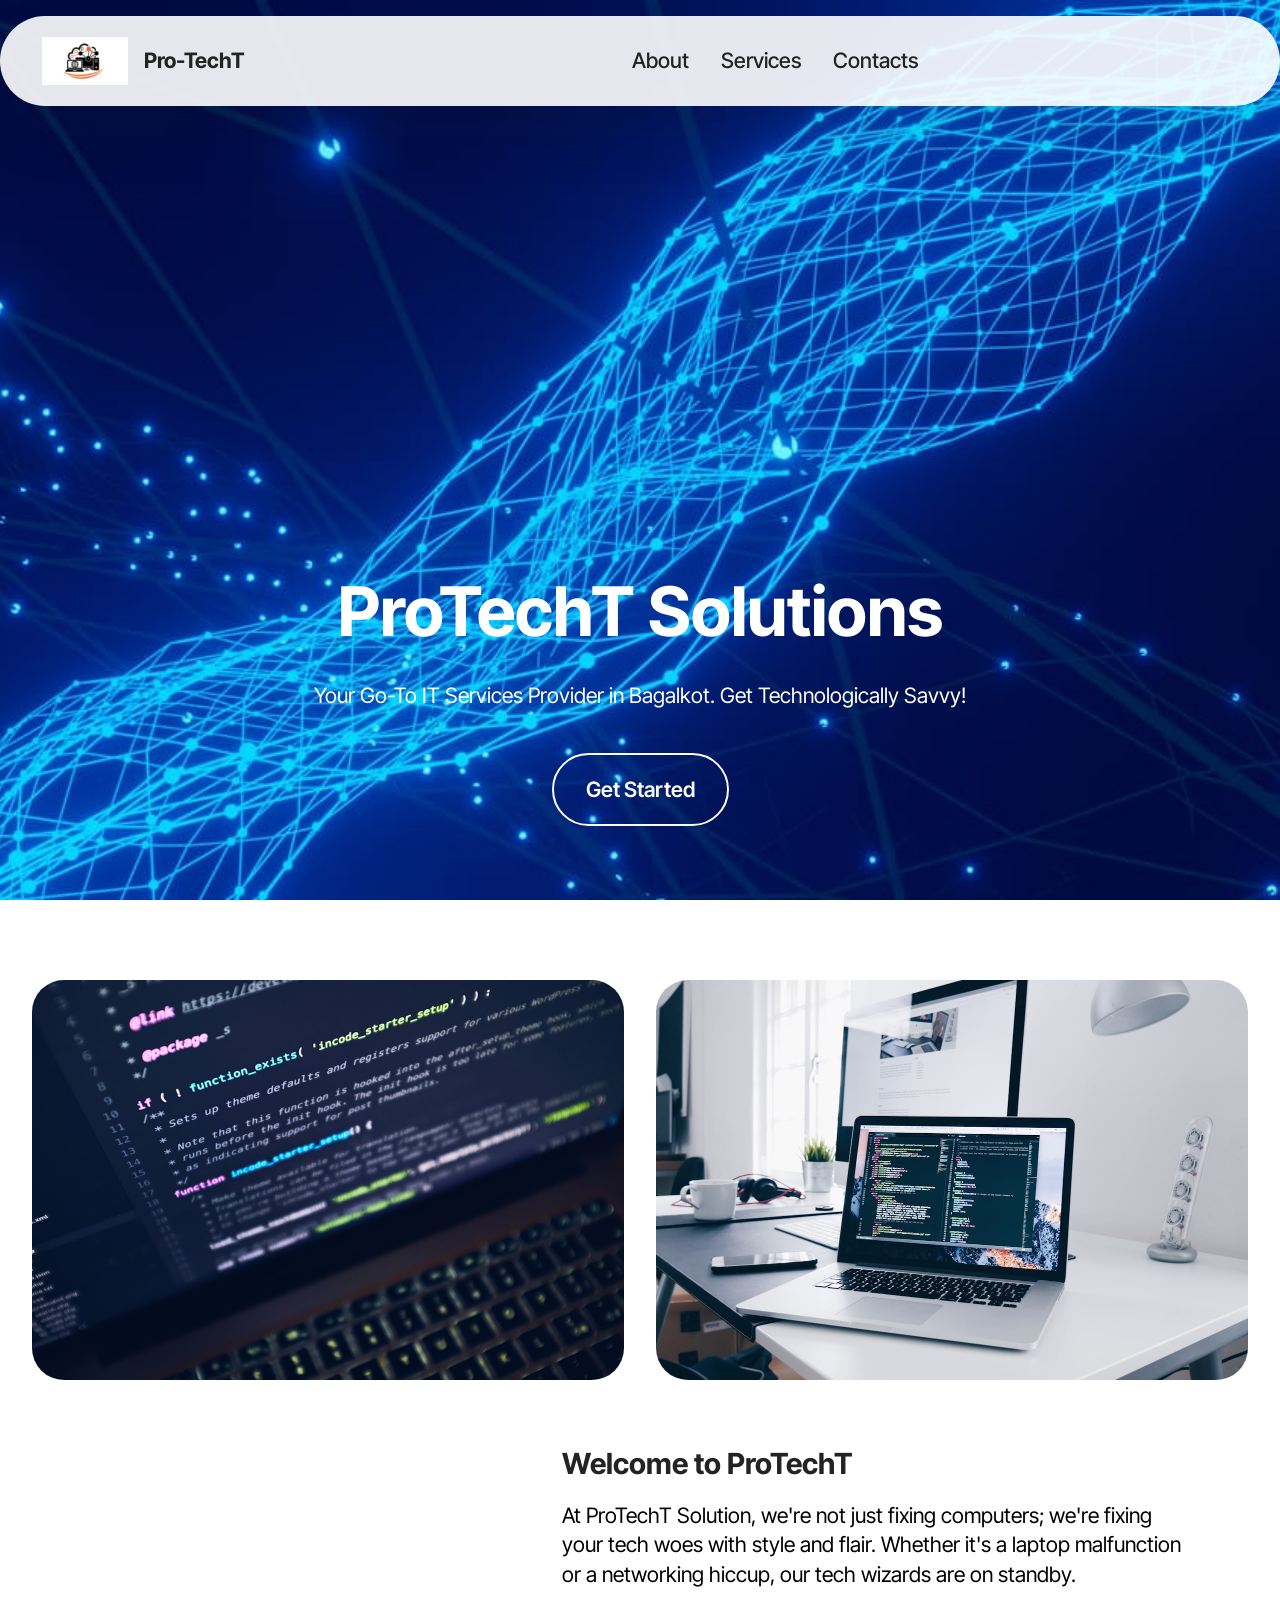
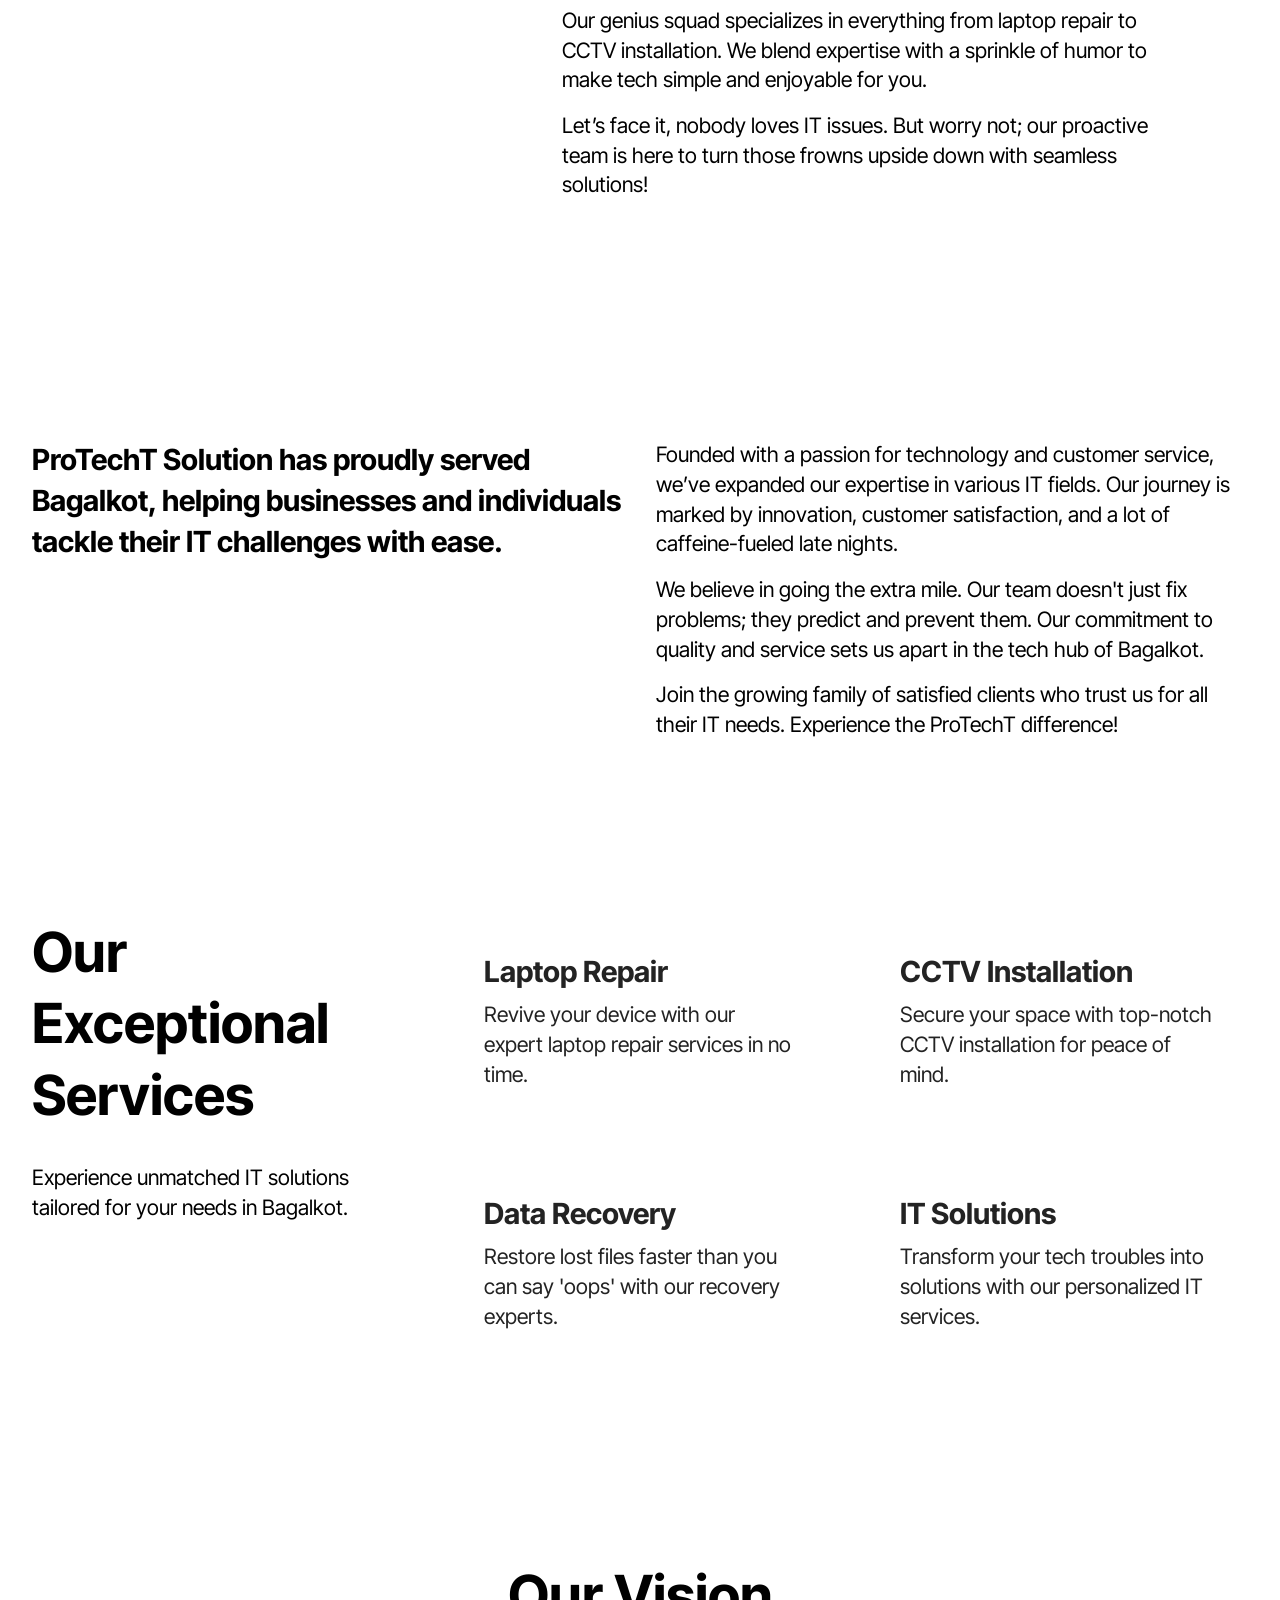
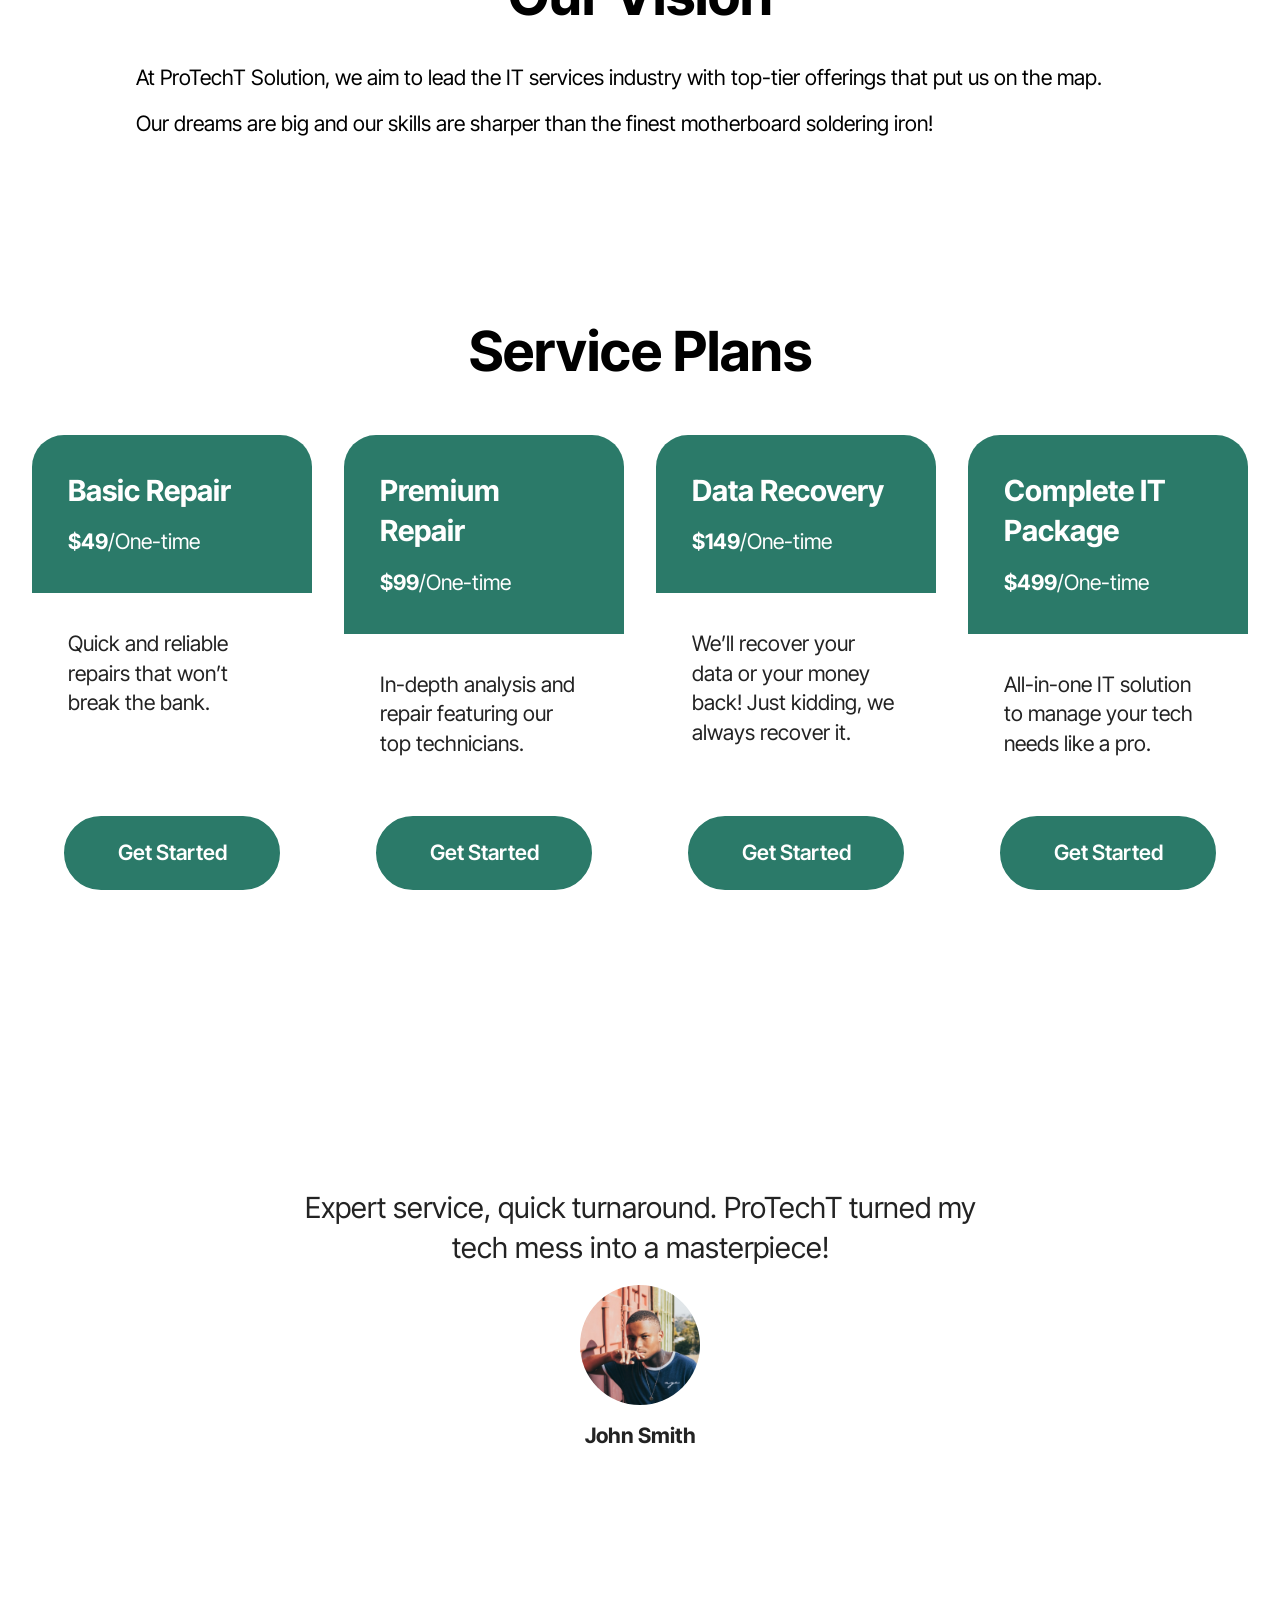
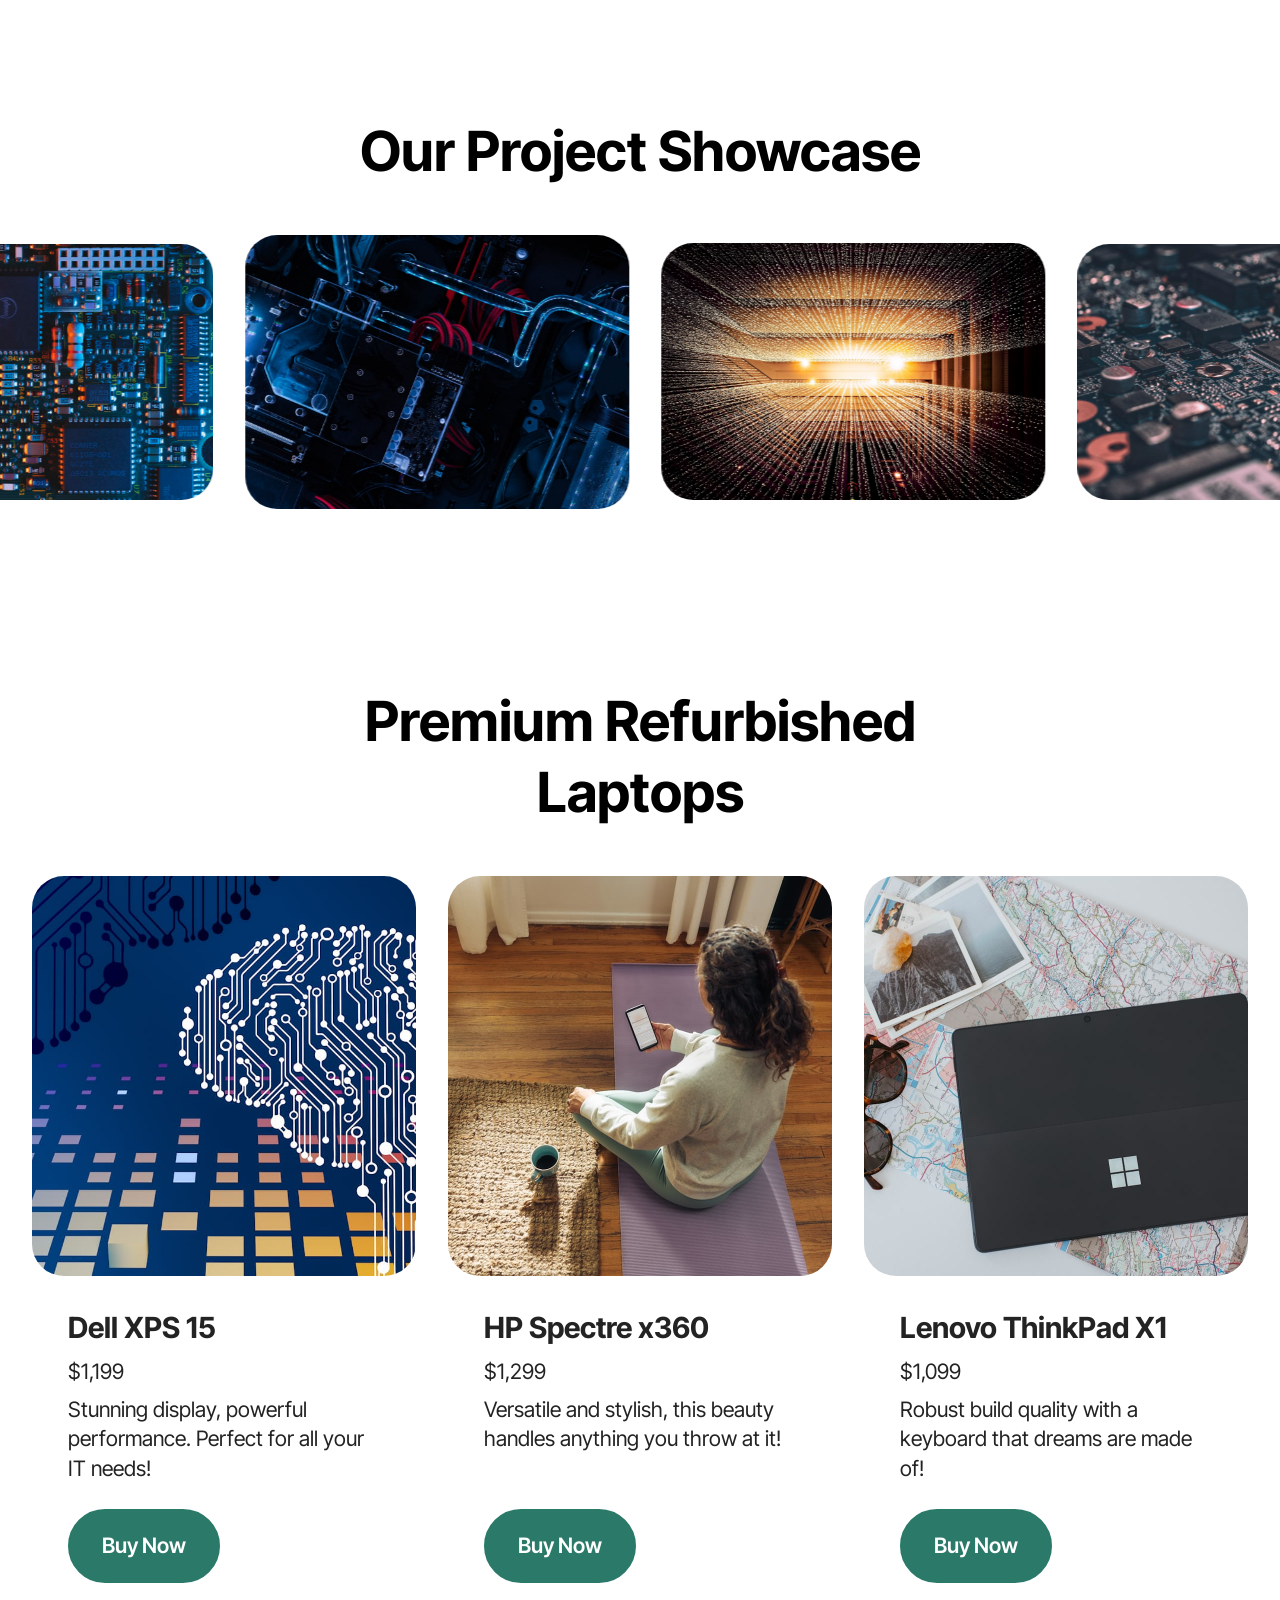
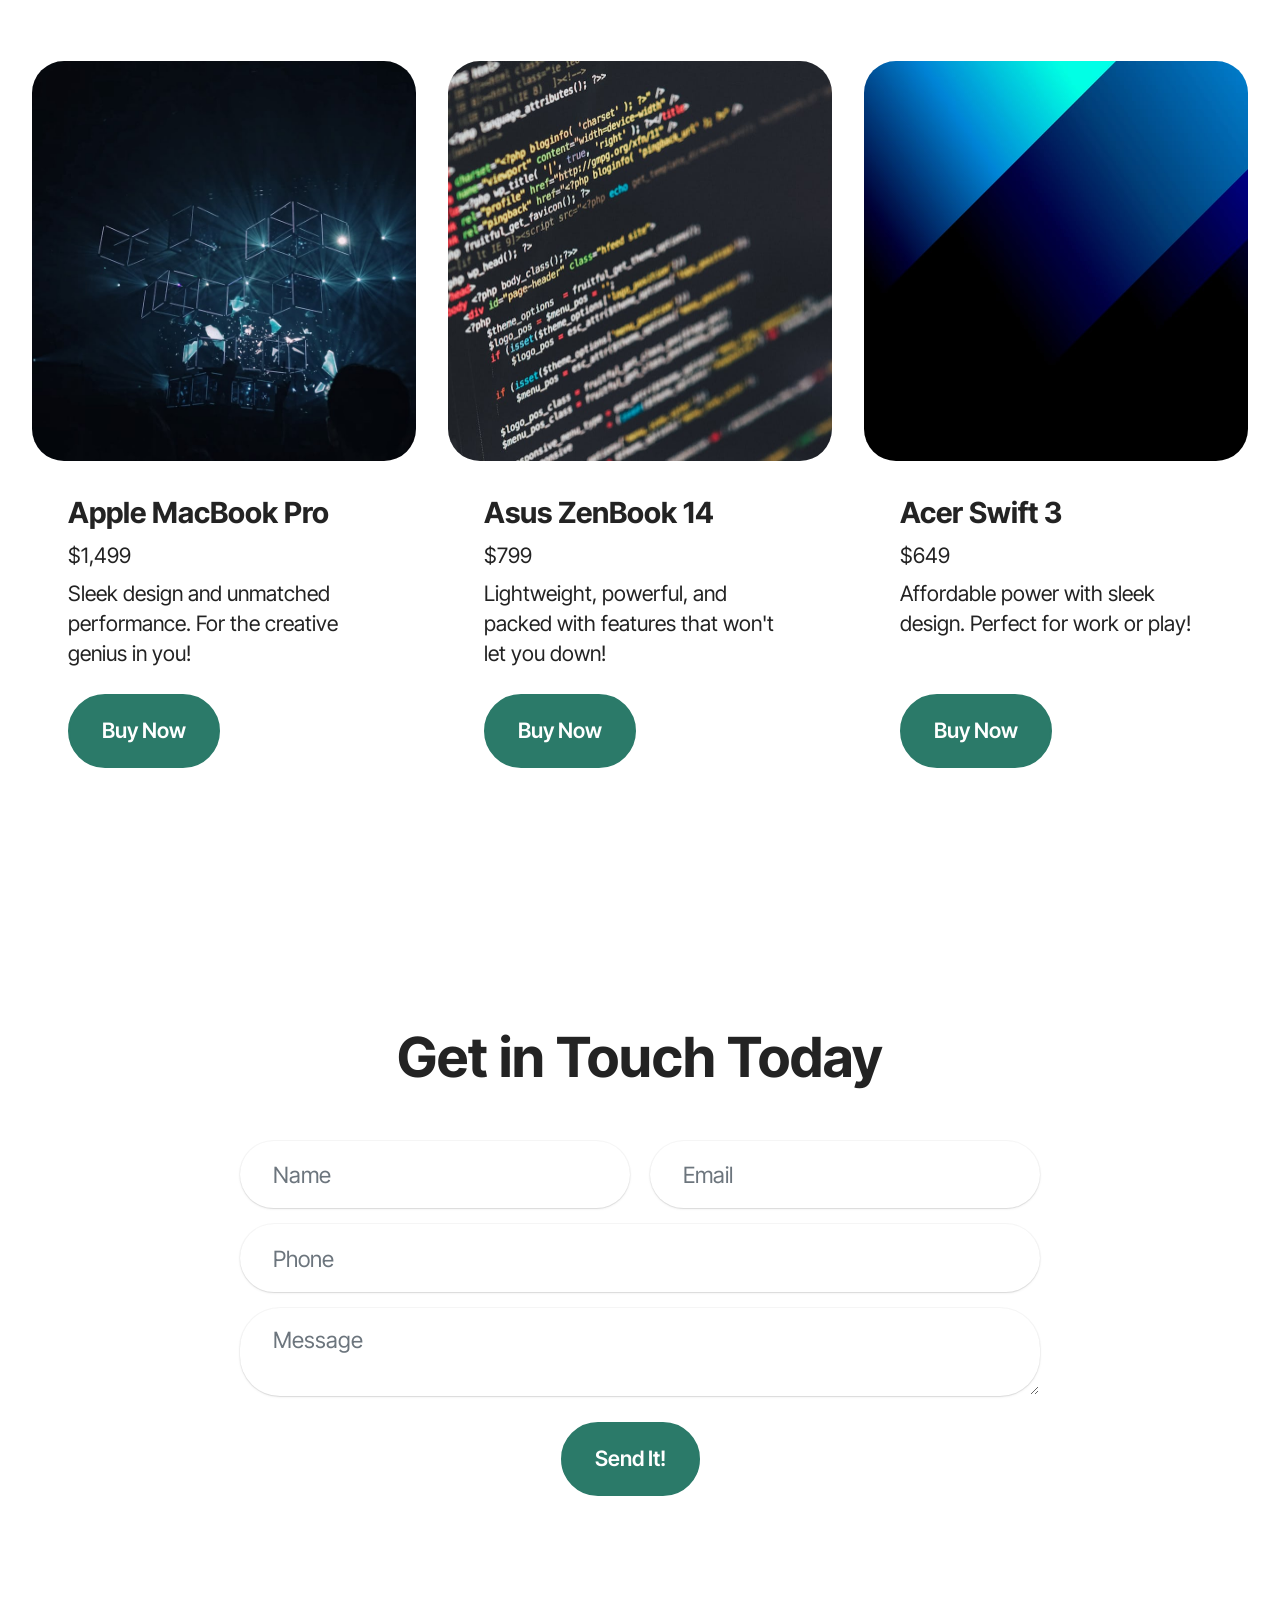
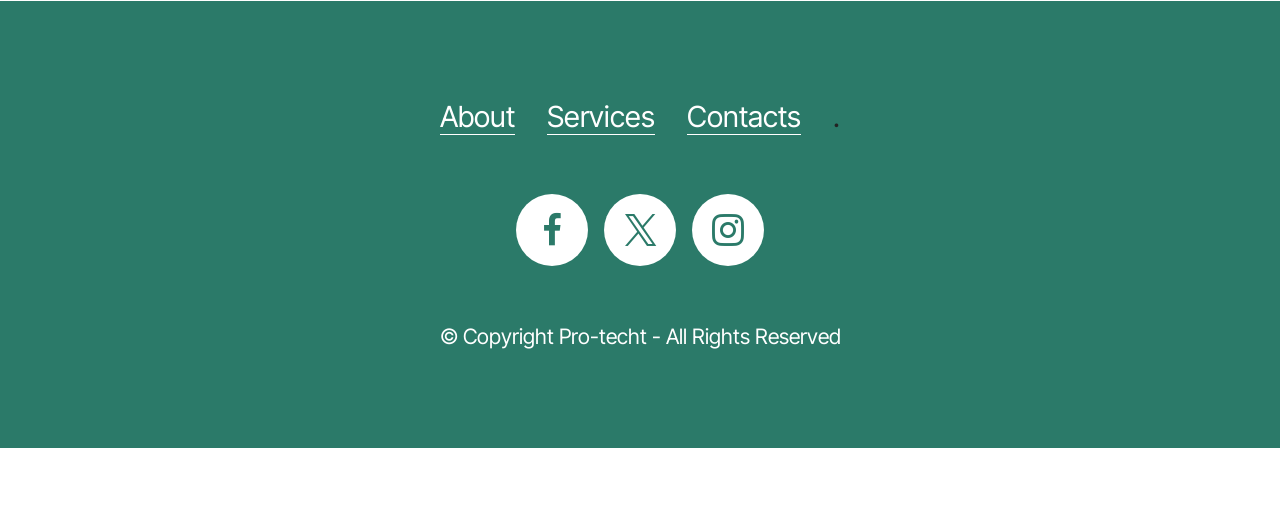
==== page1.html @ 198c8dc1 ". ." ====
<!DOCTYPE html>
<html  >
<head>
  <!-- Site made with Mobirise Website Builder v6.1.12, https://mobirise.com -->
  <meta charset="UTF-8">
  <meta http-equiv="X-UA-Compatible" content="IE=edge">
  <meta name="generator" content="Mobirise v6.1.12, mobirise.com">
  <meta name="viewport" content="width=device-width, initial-scale=1, minimum-scale=1">
  <link rel="shortcut icon" href="assets/images/pc20-logo-179x99.png" type="image/x-icon">
  <meta name="description" content="">
  
  
  <title>Ai Site</title>
  <link rel="stylesheet" href="assets/web/assets/mobirise-icons2/mobirise2.css">
  <link rel="stylesheet" href="assets/bootstrap/css/bootstrap.min.css">
  <link rel="stylesheet" href="assets/parallax/jarallax.css">
  <link rel="stylesheet" href="assets/animatecss/animate.css">
  <link rel="stylesheet" href="assets/dropdown/css/style.css">
  <link rel="stylesheet" href="assets/socicon/css/styles.css">
  <link rel="stylesheet" href="assets/theme/css/style.css">
  <link rel="preload" href="https://fonts.googleapis.com/css?family=Inter+Tight:100,200,300,400,500,600,700,800,900,100i,200i,300i,400i,500i,600i,700i,800i,900i&display=swap" as="style" onload="this.onload=null;this.rel='stylesheet'">
  <noscript><link rel="stylesheet" href="https://fonts.googleapis.com/css?family=Inter+Tight:100,200,300,400,500,600,700,800,900,100i,200i,300i,400i,500i,600i,700i,800i,900i&display=swap"></noscript>
  <link rel="preload" as="style" href="assets/mobirise/css/mbr-additional.css?v=B6Inko"><link rel="stylesheet" href="assets/mobirise/css/mbr-additional.css?v=B6Inko" type="text/css">

  
  
  
</head>
<body>
  
  <section data-bs-version="5.1" class="menu menu2 cid-tJS6tZXiPa" once="menu" id="menu02-0">
	

	<nav class="navbar navbar-dropdown navbar-fixed-top navbar-expand-lg">
		<div class="container">
			<div class="navbar-brand">
				<span class="navbar-logo">
					
						<img src="assets/images/pc20-logo-179x99.png" alt="Mobirise Website Builder" style="height: 3rem;">
					
				</span>
				<span class="navbar-caption-wrap"><a class="navbar-caption text-black text-primary display-4" href="index.html#header05-1">Pro-TechT&nbsp;</a></span>
			</div>
			<button class="navbar-toggler" type="button" data-toggle="collapse" data-bs-toggle="collapse" data-target="#navbarSupportedContent" data-bs-target="#navbarSupportedContent" aria-controls="navbarNavAltMarkup" aria-expanded="false" aria-label="Toggle navigation">
				<div class="hamburger">
					<span></span>
					<span></span>
					<span></span>
					<span></span>
				</div>
			</button>
			<div class="collapse navbar-collapse" id="navbarSupportedContent">
				<ul class="navbar-nav nav-dropdown nav-right" data-app-modern-menu="true"><li class="nav-item">
						<a class="nav-link link text-black text-primary display-4" href="index.html#header05-1">About</a>
					</li>
					<li class="nav-item">
						<a class="nav-link link text-black text-primary display-4" href="index.html#features017-1z" aria-expanded="false" target="_blank">Services</a>
					</li>
					<li class="nav-item">
						<a class="nav-link link text-black text-primary display-4" href="index.html#contacts02-9" target="_blank">Contacts</a>
					</li></ul>
				
				
			</div>
		</div>
	</nav>
</section>

<section data-bs-version="5.1" class="header16 cid-vqRORlR1eY mbr-fullscreen mbr-parallax-background" id="hero-17-vqRORlR1eY">
  
  
  <div class="container-fluid">
    <div class="row">
      <div class="content-wrap col-12 col-md-12">
        <h1 class="mbr-section-title mbr-fonts-style mbr-white mb-4 display-1">
          <strong>ProTechT Solutions</strong>
        </h1>
        
        <p class="mbr-fonts-style mbr-text mbr-white mb-4 display-7">Your Go-To IT Services Provider in Bagalkot. Get Technologically Savvy!</p>
        <div class="mbr-section-btn">
          <a class="btn btn-white-outline display-7" href="https://mobiri.se">Get Started</a>
        </div>
      </div>
    </div>
  </div>
</section>

<section data-bs-version="5.1" class="article01 cid-vqRORlRqEy" id="generic-text-1-vqRORlRqEy">
	

	
	
	<div class="container">
		<div class="row justify-content-center">
			<div class="card col-md-12 col-lg-12">
				<div class="card-wrapper">
					<div class="row">
						<div class="image-wrapper col-12 col-sm-6 justify-content-center">
							<img src="assets/images/photo-1488590528505-98d2b5aba04b.jpeg" alt="Mobirise Website Builder">
						</div>
						<div class="image-wrapper col-12 col-sm-6 justify-content-center">
							<img src="assets/images/photo-1498050108023-c5249f4df085.jpeg" alt="Mobirise Website Builder">
						</div>
					</div>

					<div class="card-box align-left mb-3 card-content-text">
						<h4 class="card-title mbr-fonts-style mbr-white mb-0 display-5">
							<strong>Welcome to ProTechT</strong>
						</h4>
						<p class="mbr-text mbr-fonts-style mt-3 mb-0 display-7">At ProTechT Solution, we're not just fixing computers; we're fixing your tech woes with style and flair. Whether it's a laptop malfunction or a networking hiccup, our tech wizards are on standby.</p>

						<p class="mbr-text mbr-fonts-style mt-3 mb-0 display-7">Our genius squad specializes in everything from laptop repair to CCTV installation. We blend expertise with a sprinkle of humor to make tech simple and enjoyable for you.</p>

						<p class="mbr-text mbr-fonts-style mt-3 mb-0 display-7">Let’s face it, nobody loves IT issues. But worry not; our proactive team is here to turn those frowns upside down with seamless solutions!</p>

						
					</div>
				</div>
			</div>
		</div>
	</div>
</section>

<section data-bs-version="5.1" class="article15 cid-vqRORlRRra" id="about-us-15-vqRORlRRra">
    
    <div class="container">
        <div class="row justify-content-center">
            <div class="col-12 col-md">
                
                <h6 class="mbr-section-subtitle mbr-fonts-style mt-0 mb-4 display-5">
                    <strong>ProTechT Solution has proudly served Bagalkot, helping businesses and individuals tackle their IT challenges with ease.</strong>
                </h6>
            </div>
            <div class="col-md-12 col-lg-6">
                <p class="mbr-text mbr-fonts-style display-7">Founded with a passion for technology and customer service, we’ve expanded our expertise in various IT fields. Our journey is marked by innovation, customer satisfaction, and a lot of caffeine-fueled late nights.</p>
                <p class="mbr-text mbr-fonts-style display-7">We believe in going the extra mile. Our team doesn't just fix problems; they predict and prevent them. Our commitment to quality and service sets us apart in the tech hub of Bagalkot.</p>
                <p class="mbr-text mbr-fonts-style display-7">Join the growing family of satisfied clients who trust us for all their IT needs. Experience the ProTechT difference!</p>
            </div>
        </div>
    </div>
</section>

<section data-bs-version="5.1" class="features037 cid-vqRORlSfGZ" id="features-68-vqRORlSfGZ">
  
  
  
  <div class="container">
    <div class="row justify-content-center">
      <div class="col-lg-4">
        <div class="col-12 col-md-12">
          <h5 class="mbr-section-title mbr-fonts-style mt-0 mb-4 display-2">
            <strong>Our Exceptional Services</strong>
          </h5>
          <h6 class="mbr-section-subtitle mbr-fonts-style mt-0 mb-4 display-7">Experience unmatched IT solutions tailored for your needs in Bagalkot.</h6>
          
        </div>
      </div>

      <div class="col-lg-8 side-features">
        <div class="item features-without-image col-12 col-md-12 col-lg-6 item-mb active">
          <div class="item-wrapper">
            <div class="item-content align-left">
              
              <h5 class="card-title mbr-fonts-style display-5">
                <strong>Laptop Repair</strong>
              </h5>
              <p class="card-text mbr-fonts-style display-7">Revive your device with our expert laptop repair services in no time.</p>
              
            </div>
          </div>
        </div>
        <div class="item features-without-image col-12 col-md-12 col-lg-6 item-mb">
          <div class="item-wrapper">
            <div class="item-content align-left">
              
              <h5 class="card-title mbr-fonts-style display-5">
                <strong>CCTV Installation</strong>
              </h5>
              <p class="card-text mbr-fonts-style display-7">Secure your space with top-notch CCTV installation for peace of mind.</p>
              
            </div>
          </div>
        </div>
        <div class="item features-without-image col-12 col-md-12 col-lg-6 item-mb">
        <div class="item-wrapper">
          <div class="item-content align-left">
            
            <h5 class="card-title mbr-fonts-style display-5">
              <strong>Data Recovery</strong>
            </h5>
            <p class="card-text mbr-fonts-style display-7">Restore lost files faster than you can say 'oops' with our recovery experts.</p>
            
          </div>
        </div>
      </div>
      <div class="item features-without-image col-12 col-md-12 col-lg-6 item-mb">
      <div class="item-wrapper">
        <div class="item-content align-left">
          
          <h5 class="card-title mbr-fonts-style display-5">
            <strong>IT Solutions</strong>
          </h5>
          <p class="card-text mbr-fonts-style display-7">Transform your tech troubles into solutions with our personalized IT services.</p>
          
        </div>
      </div>
    </div>
    </div>
  </div>
</div>
</section>

<section data-bs-version="5.1" class="article12 cid-vqRORlY4zW" id="generic-text-6-vqRORlY4zW">
    
    <div class="container">
        <div class="row justify-content-center">
            <div class="col-md-12 col-lg-10">
                <h3 class="mbr-section-title mbr-fonts-style mb-4 mt-0 display-2">
                    <strong>Our Vision</strong>
                </h3>
                
                <p class="mbr-text mbr-fonts-style display-7">At ProTechT Solution, we aim to lead the IT services industry with top-tier offerings that put us on the map.</p>
                <p class="mbr-text mbr-fonts-style display-7">Our dreams are big and our skills are sharper than the finest motherboard soldering iron!</p>
            </div>
        </div>
    </div>
</section>

<section data-bs-version="5.1" class="pricing1 cid-vqRORlZala" id="pricing-cards-1-vqRORlZala">
    
    
    <div class="container-fluid">
        <div class="row justify-content-center">
            <div class="col-12 content-head">
                <div class="mbr-section-head mb-5">
                    <h4 class="mbr-section-title mbr-fonts-style align-center mb-0 display-2">
                        <strong>Service Plans</strong>
                    </h4>
                    
                </div>
            </div>
        </div>
        <div class="row">
            <div class="item features-without-image col-12 col-md-6 col-lg-3 item-mb active">
                <div class="item-wrapper">
                    <div class="item-head">
                        <h5 class="item-title mbr-fonts-style mb-3 display-5">
                            <strong>Basic Repair</strong>
                        </h5>
                        <h6 class="item-subtitle mbr-fonts-style mt-0 mb-0 display-7">
                            <strong>$49</strong>/One-time
                        </h6>
                    </div>
                    <div class="item-content">
                        <p class="mbr-text mbr-fonts-style display-7">Quick and reliable repairs that won’t break the bank.</p>
                    </div>
                    <div class="mbr-section-btn item-footer">
                        <a href="" class="btn item-btn btn-primary display-7">Get Started</a>
                    </div>
                </div>
            </div>
            <div class="item features-without-image col-12 col-md-6 col-lg-3 item-mb">
                <div class="item-wrapper">
                    <div class="item-head">
                        <h5 class="item-title mbr-fonts-style mb-3 display-5">
                            <strong>Premium Repair</strong>
                        </h5>
                        <h6 class="item-subtitle mbr-fonts-style mt-0 mb-0 display-7">
                            <strong>$99</strong>/One-time
                        </h6>
                    </div>
                    <div class="item-content">
                        <p class="mbr-text mbr-fonts-style display-7">In-depth analysis and repair featuring our top technicians.</p>
                    </div>
                    <div class="mbr-section-btn item-footer">
                        <a href="" class="btn item-btn btn-primary display-7">Get Started</a>
                    </div>
                </div>
            </div>

            <div class="item features-without-image col-12 col-md-6 col-lg-3 item-mb">
                <div class="item-wrapper">
                    <div class="item-head">
                        <h5 class="item-title mbr-fonts-style mb-3 display-5">
                            <strong>Data Recovery</strong>
                        </h5>
                        <h6 class="item-subtitle mbr-fonts-style mt-0 mb-0 display-7">
                            <strong>$149</strong>/One-time
                        </h6>
                    </div>
                    <div class="item-content">
                        <p class="mbr-text mbr-fonts-style display-7">We’ll recover your data or your money back! Just kidding, we always recover it.</p>
                    </div>
                    <div class="mbr-section-btn item-footer">
                        <a href="" class="btn item-btn btn-primary display-7">Get Started</a>
                    </div>
                </div>
            </div>

            <div class="item features-without-image col-12 col-md-6 col-lg-3 item-mb">
                <div class="item-wrapper">
                    <div class="item-head">
                        <h5 class="item-title mbr-fonts-style mb-3 display-5">
                            <strong>Complete IT Package</strong>
                        </h5>
                        <h6 class="item-subtitle mbr-fonts-style mt-0 mb-0 display-7">
                            <strong>$499</strong>/One-time
                        </h6>
                    </div>
                    <div class="item-content">
                        <p class="mbr-text mbr-fonts-style display-7">All-in-one IT solution to manage your tech needs like a pro.</p>
                    </div>
                    <div class="mbr-section-btn item-footer">
                        <a href="" class="btn item-btn btn-primary display-7">Get Started</a>
                    </div>
                </div>
            </div>
        </div>
    </div>
</section>

<section data-bs-version="5.1" class="people06 cid-vqRORlZF83" id="testimonials-7-vqRORlZF83">   
    

    
    
    <div class="container">
        <div class="row justify-content-center">
            <div class="card col-12 col-md-12 col-lg-8">
                <div class="card-wrapper">
                    <div class="card-box align-center">
                        <p class="card-text mbr-fonts-style display-5">Expert service, quick turnaround. ProTechT turned my tech mess into a masterpiece!</p>
                        <div class="img-wrapper mt-3 justify-content-center">
                            <img src="assets/images/photo-1535026406642-530e01750ad7.jpeg" alt="" data-slide-to="0" data-bs-slide-to="0">
                        </div>
                        <p class="card-title mbr-fonts-style mt-3 display-7">
                            <strong>John Smith</strong>
                        </p>
                    </div>
                </div>
            </div>
        </div>
    </div>
</section>

<section data-bs-version="5.1" class="gallery07 cid-vqRORlZvtr" id="gallery-16-vqRORlZvtr">
  
  
  <div class="container-fluid gallery-wrapper">
    <div class="row justify-content-center">
      <div class="col-12 content-head">
        <div class="mbr-section-head mb-5">
          <h4 class="mbr-section-title mbr-fonts-style align-center mb-0 display-2">
            <strong>Our Project Showcase</strong>
          </h4>
          
        </div>
      </div>
    </div>
    <div class="grid-container">
      <div class="grid-container-3 moving-left" style="transform: translate3d(-200px, 0px, 0px);">
        <div class="grid-item">
          <img src="assets/images/photo-1562408590-e32931084e23.jpeg" alt="Mobirise Website Builder">
        </div>
        <div class="grid-item">
          <img src="assets/images/photo-1576400883215-7083980b6193.jpeg" alt="Mobirise Website Builder">
        </div>
        <div class="grid-item">
          <img src="assets/images/photo-1488229297570-58520851e868.jpeg" alt="Mobirise Website Builder">
        </div>
        <div class="grid-item">
          <img src="assets/images/photo-1518770660439-4636190af475.jpeg" alt="Mobirise Website Builder">
        </div>
      </div>
    </div>
  </div>
</section>

<section data-bs-version="5.1" class="pricing02 cid-vqRORm0rKA" id="product-list-9-vqRORm0rKA">
    
    
    <div class="container-fluid">
        <div class="row justify-content-center">
            <div class="col-12 content-head">
                <div class="mbr-section-head mb-5">
                    <h4 class="mbr-section-title mbr-fonts-style align-center mb-0 display-2">
                        <strong>Premium Refurbished Laptops</strong>
                    </h4>
                    
                    
                </div>
            </div>
        </div>
        <div class="row">
            <div class="item features-image col-12 col-md-6 col-lg-4">
                <div class="item-wrapper">
                    <div class="item-img">
                        <img src="assets/images/photo-1677442135703-1787eea5ce01.jpeg" alt="Mobirise Website Builder">
                    </div>
                    <div class="item-content">
                        <h5 class="item-title mbr-fonts-style display-5">
                            <strong>Dell XPS 15</strong>
                        </h5>
                        <h6 class="item-subtitle mbr-fonts-style display-7">$1,199</h6>
                        <p class="mbr-text mbr-fonts-style display-7">Stunning display, powerful performance. Perfect for all your IT needs!</p>
                        <div class="mbr-section-btn item-footer">
                            <a href="" class="btn item-btn btn-primary display-7">Buy Now</a>
                        </div>
                    </div>

                </div>
            </div>
            <div class="item features-image col-12 col-md-6 col-lg-4">
                <div class="item-wrapper">
                    <div class="item-img">
                        <img src="assets/images/photo-1773332611628-9e1bdce4881b.jpeg" alt="Mobirise Website Builder">
                    </div>
                    <div class="item-content">
                        <h5 class="item-title mbr-fonts-style display-5">
                            <strong>HP Spectre x360</strong>
                        </h5>
                        <h6 class="item-subtitle mbr-fonts-style display-7">$1,299</h6>
                        <p class="mbr-text mbr-fonts-style display-7">Versatile and stylish, this beauty handles anything you throw at it!</p>
                        <div class="mbr-section-btn item-footer">
                            <a href="" class="btn item-btn btn-primary display-7">Buy Now</a>
                        </div>
                    </div>
                </div>
            </div>
            <div class="item features-image col-12 col-md-6 col-lg-4">
                <div class="item-wrapper">
                    <div class="item-img">
                        <img src="assets/images/photo-1648737966636-2fc3a5fffc8a.jpeg" alt="Mobirise Website Builder">
                    </div>
                    <div class="item-content">
                        <h5 class="item-title mbr-fonts-style display-5">
                            <strong>Lenovo ThinkPad X1</strong>
                        </h5>
                        <h6 class="item-subtitle mbr-fonts-style display-7">$1,099</h6>
                        <p class="mbr-text mbr-fonts-style display-7">Robust build quality with a keyboard that dreams are made of!</p>
                        <div class="mbr-section-btn item-footer">
                            <a href="" class="btn item-btn btn-primary display-7">Buy Now</a>
                        </div>
                    </div>
                </div>
            </div>
            <div class="item features-image col-12 col-md-6 col-lg-4">
                <div class="item-wrapper">
                    <div class="item-img">
                        <img src="assets/images/photo-1523961131990-5ea7c61b2107.jpeg">
                    </div>
                    <div class="item-content">
                        <h5 class="item-title mbr-fonts-style display-5">
                            <strong>Apple MacBook Pro</strong>
                        </h5>
                        <h6 class="item-subtitle mbr-fonts-style display-7">$1,499</h6>
                        <p class="mbr-text mbr-fonts-style display-7">Sleek design and unmatched performance. For the creative genius in you!</p>
                        <div class="mbr-section-btn item-footer">
                            <a href="" class="btn item-btn btn-primary display-7">Buy Now</a>
                        </div>
                    </div>
                </div>
            </div>
            <div class="item features-image col-12 col-md-6 col-lg-4">
                <div class="item-wrapper">
                    <div class="item-img">
                        <img src="assets/images/photo-1461749280684-dccba630e2f6.jpeg">
                    </div>
                    <div class="item-content">
                        <h5 class="item-title mbr-fonts-style display-5">
                            <strong>Asus ZenBook 14</strong>
                        </h5>
                        <h6 class="item-subtitle mbr-fonts-style display-7">$799</h6>
                        <p class="mbr-text mbr-fonts-style display-7">Lightweight, powerful, and packed with features that won't let you down!</p>
                        <div class="mbr-section-btn item-footer">
                            <a href="" class="btn item-btn btn-primary display-7">Buy Now</a>
                        </div>
                    </div>
                </div>
            </div>
            <div class="item features-image col-12 col-md-6 col-lg-4">
                <div class="item-wrapper">
                    <div class="item-img">
                        <img src="assets/images/photo-1579548122080-c35fd6820ecb.jpeg">
                    </div>
                    <div class="item-content">
                        <h5 class="item-title mbr-fonts-style display-5">
                            <strong>Acer Swift 3</strong>
                        </h5>
                        <h6 class="item-subtitle mbr-fonts-style display-7">$649</h6>
                        <p class="mbr-text mbr-fonts-style display-7">Affordable power with sleek design. Perfect for work or play!</p>
                        <div class="mbr-section-btn item-footer">
                            <a href="" class="btn item-btn btn-primary display-7">Buy Now</a>
                        </div>
                    </div>
                </div>
            </div>
        </div>
    </div>
</section>

<section data-bs-version="5.1" class="form5 cid-vqRORm0CSR" id="contact-form-3-vqRORm0CSR">
    
    
    <div class="container">
        <div class="row justify-content-center">
            <div class="col-12 content-head">
                <div class="mbr-section-head mb-5">
                    <h3 class="mbr-section-title mbr-fonts-style align-center mb-0 display-2">
                        <strong>Get in Touch Today</strong>
                    </h3>
                    
                </div>
            </div>
        </div>
        <div class="row justify-content-center">
            <div class="col-lg-8 mx-auto mbr-form" data-form-type="formoid">
                <form action="https://mobirise.eu/" method="POST" class="mbr-form form-with-styler" data-form-title="Form Name"><input type="hidden" name="email" data-form-email="true" value="Gw4Tf34zHkKp3OGimVHELLmqXETU4xMsh61RGkXIXZMNFDIkWsJhAUx1NdbywhCgXRUt2eSMZ/670WahxiVnjO5VV+ZWvgwnaafUcewX2pCIM13Cf+y3uf7Tvwxq3x/s">
                    <div class="row">
                        <div hidden="hidden" data-form-alert="" class="alert alert-success col-12">Thanks for filling out the form!</div>
                        <div hidden="hidden" data-form-alert-danger="" class="alert alert-danger col-12">
                            Oops...! some problem!
                        </div>
                    </div>
                    <div class="dragArea row">
                        <div class="col-md col-sm-12 form-group mb-3" data-for="name">
                            <input type="text" name="name" placeholder="Name" data-form-field="name" class="form-control" value="" id="name-contact-form-3-vqRORm0CSR">
                        </div>
                        <div class="col-md col-sm-12 form-group mb-3" data-for="email">
                            <input type="email" name="email" placeholder="Email" data-form-field="email" class="form-control" value="" id="email-contact-form-3-vqRORm0CSR">
                        </div>
                        <div class="col-12 form-group mb-3 mb-3" data-for="url">
                            <input type="url" name="url" placeholder="Phone" data-form-field="url" class="form-control" value="" id="url-contact-form-3-vqRORm0CSR">
                        </div>
                        <div class="col-12 form-group mb-3" data-for="textarea">
                            <textarea name="textarea" placeholder="Message" data-form-field="textarea" class="form-control" id="textarea-contact-form-3-vqRORm0CSR"></textarea>
                        </div>
                        <div class="col-lg-12 col-md-12 col-sm-12 align-center mbr-section-btn">
                            <button type="submit" class="btn btn-primary display-7">Send It!</button>
                        </div>
                    </div>
                </form>
            </div>
        </div>
    </div>
</section>

<section data-bs-version="5.1" class="footer1 programm5 cid-tJS9NNcTLZ" once="footers" id="footer03-8">

        

    

    <div class="container">
        <div class="row">

            <div class="row-links mb-4">
                <ul class="header-menu">
                  
                  
                  
                  
                <li class="header-menu-item mbr-fonts-style display-5"><a href="index.html#header01-7" class="text-danger">About</a></li><li class="header-menu-item mbr-fonts-style display-5"><a href="index.html#features04-w" class="text-danger text-primary">Services</a></li><li class="header-menu-item mbr-fonts-style display-5"><a href="index.html#contacts02-9" class="text-danger">Contacts</a></li><li class="header-menu-item mbr-fonts-style display-5">.</li></ul>
              </div>

            <div class="col-12">
                <div class="social-row">
                    <div class="soc-item">
                        <a href="https://www.instagram.com/protechtsolution/" target="_blank">
                            <span class="mbr-iconfont display-7 socicon-facebook socicon"></span>
                        </a>
                    </div>
                    <div class="soc-item">
                        <a href="https://www.instagram.com/protechtsolution/" target="_blank">
                            <span class="mbr-iconfont socicon-twitter socicon"></span>
                        </a>
                    </div>
                    <div class="soc-item">
                        <a href="https://www.instagram.com/protechtsolution/" target="_blank">
                            <span class="mbr-iconfont socicon-instagram socicon"></span>
                        </a>
                    </div>
                    
                    
                </div>
            </div>
            <div class="col-12 mt-5">
                <p class="mbr-fonts-style copyright display-7">
                    © Copyright Pro-techt - All Rights Reserved
                </p>
            </div>
        </div>
    </div>
</section><section class="display-7" style="padding: 0;align-items: center;justify-content: center;flex-wrap: wrap;    align-content: center;display: flex;position: relative;height: 4rem;"><a href="https://mobiri.se/" style="flex: 1 1;height: 4rem;position: absolute;width: 100%;z-index: 1;"><img alt="" style="height: 4rem;" src="[data-uri]"></a><p style="margin: 0;text-align: center;" class="display-7">&#8204;</p><a style="z-index:1" href="https://mobirise.com">Mobirise.com </a></section><script src="assets/bootstrap/js/bootstrap.bundle.min.js"></script>  <script src="assets/parallax/jarallax.js"></script>  <script src="assets/smoothscroll/smooth-scroll.js"></script>  <script src="assets/ytplayer/index.js"></script>  <script src="assets/dropdown/js/navbar-dropdown.js"></script>  <script src="assets/scrollgallery/scroll-gallery.js"></script>  <script src="assets/theme/js/script.js"></script>  <script src="assets/formoid/formoid.min.js"></script>  
  
  
  <input name="animation" type="hidden">
  </body>
</html>
---- assets/web/assets/mobirise-icons2/mobirise2.css ----
@font-face {
  font-family: 'Moririse2';
  font-display: swap;
  src:  url('mobirise2.eot?f2bix4');
  src:  url('mobirise2.eot?f2bix4#iefix') format('embedded-opentype'),
    url('mobirise2.woff2?f2bix4') format('woff2'),
    url('mobirise2.woff?f2bix4') format('woff'),
    url('mobirise2.ttf?f2bix4') format('truetype'),
    url('mobirise2.svg?f2bix4#mobirise2') format('svg');
  font-weight: normal;
  font-style: normal;
}

[class^="mobi-"], [class*=" mobi-"] {
  /* use !important to prevent issues with browser extensions that change fonts */
  font-family: 'Moririse2' !important;
  speak: none;
  font-style: normal;
  font-weight: normal;
  font-variant: normal;
  text-transform: none;
  line-height: 1;

  /* Better Font Rendering =========== */
  -webkit-font-smoothing: antialiased;
  -moz-osx-font-smoothing: grayscale;
}

.mobi-mbri-add-submenu:before {
  content: "\e900";
}
.mobi-mbri-alert:before {
  content: "\e901";
}
.mobi-mbri-align-center:before {
  content: "\e902";
}
.mobi-mbri-align-justify:before {
  content: "\e903";
}
.mobi-mbri-align-left:before {
  content: "\e904";
}
.mobi-mbri-align-right:before {
  content: "\e905";
}
.mobi-mbri-android:before {
  content: "\e906";
}
.mobi-mbri-apple:before {
  content: "\e907";
}
.mobi-mbri-arrow-down:before {
  content: "\e908";
}
.mobi-mbri-arrow-next:before {
  content: "\e909";
}
.mobi-mbri-arrow-prev:before {
  content: "\e90a";
}
.mobi-mbri-arrow-up:before {
  content: "\e90b";
}
.mobi-mbri-bold:before {
  content: "\e90c";
}
.mobi-mbri-bookmark:before {
  content: "\e90d";
}
.mobi-mbri-bootstrap:before {
  content: "\e90e";
}
.mobi-mbri-briefcase:before {
  content: "\e90f";
}
.mobi-mbri-browse:before {
  content: "\e910";
}
.mobi-mbri-bulleted-list:before {
  content: "\e911";
}
.mobi-mbri-calendar:before {
  content: "\e912";
}
.mobi-mbri-camera:before {
  content: "\e913";
}
.mobi-mbri-cart-add:before {
  content: "\e914";
}
.mobi-mbri-cart-full:before {
  content: "\e915";
}
.mobi-mbri-cash:before {
  content: "\e916";
}
.mobi-mbri-change-style:before {
  content: "\e917";
}
.mobi-mbri-chat:before {
  content: "\e918";
}
.mobi-mbri-clock:before {
  content: "\e919";
}
.mobi-mbri-close:before {
  content: "\e91a";
}
.mobi-mbri-cloud:before {
  content: "\e91b";
}
.mobi-mbri-code:before {
  content: "\e91c";
}
.mobi-mbri-contact-form:before {
  content: "\e91d";
}
.mobi-mbri-credit-card:before {
  content: "\e91e";
}
.mobi-mbri-cursor-click:before {
  content: "\e91f";
}
.mobi-mbri-cust-feedback:before {
  content: "\e920";
}
.mobi-mbri-database:before {
  content: "\e921";
}
.mobi-mbri-delivery:before {
  content: "\e922";
}
.mobi-mbri-desktop:before {
  content: "\e923";
}
.mobi-mbri-devices:before {
  content: "\e924";
}
.mobi-mbri-down:before {
  content: "\e925";
}
.mobi-mbri-download-2:before {
  content: "\e926";
}
.mobi-mbri-download:before {
  content: "\e927";
}
.mobi-mbri-drag-n-drop-2:before {
  content: "\e928";
}
.mobi-mbri-drag-n-drop:before {
  content: "\e929";
}
.mobi-mbri-edit-2:before {
  content: "\e92a";
}
.mobi-mbri-edit:before {
  content: "\e92b";
}
.mobi-mbri-error:before {
  content: "\e92c";
}
.mobi-mbri-extension:before {
  content: "\e92d";
}
.mobi-mbri-features:before {
  content: "\e92e";
}
.mobi-mbri-file:before {
  content: "\e92f";
}
.mobi-mbri-flag:before {
  content: "\e930";
}
.mobi-mbri-folder:before {
  content: "\e931";
}
.mobi-mbri-gift:before {
  content: "\e932";
}
.mobi-mbri-github:before {
  content: "\e933";
}
.mobi-mbri-globe-2:before {
  content: "\e934";
}
.mobi-mbri-globe:before {
  content: "\e935";
}
.mobi-mbri-growing-chart:before {
  content: "\e936";
}
.mobi-mbri-hearth:before {
  content: "\e937";
}
.mobi-mbri-help:before {
  content: "\e938";
}
.mobi-mbri-home:before {
  content: "\e939";
}
.mobi-mbri-hot-cup:before {
  content: "\e93a";
}
.mobi-mbri-idea:before {
  content: "\e93b";
}
.mobi-mbri-image-gallery:before {
  content: "\e93c";
}
.mobi-mbri-image-slider:before {
  content: "\e93d";
}
.mobi-mbri-info:before {
  content: "\e93e";
}
.mobi-mbri-italic:before {
  content: "\e93f";
}
.mobi-mbri-key:before {
  content: "\e940";
}
.mobi-mbri-laptop:before {
  content: "\e941";
}
.mobi-mbri-layers:before {
  content: "\e942";
}
.mobi-mbri-left-right:before {
  content: "\e943";
}
.mobi-mbri-left:before {
  content: "\e944";
}
.mobi-mbri-letter:before {
  content: "\e945";
}
.mobi-mbri-like:before {
  content: "\e946";
}
.mobi-mbri-link:before {
  content: "\e947";
}
.mobi-mbri-lock:before {
  content: "\e948";
}
.mobi-mbri-login:before {
  content: "\e949";
}
.mobi-mbri-logout:before {
  content: "\e94a";
}
.mobi-mbri-magic-stick:before {
  content: "\e94b";
}
.mobi-mbri-map-pin:before {
  content: "\e94c";
}
.mobi-mbri-menu:before {
  content: "\e94d";
}
.mobi-mbri-mobile-2:before {
  content: "\e94e";
}
.mobi-mbri-mobile-horizontal:before {
  content: "\e94f";
}
.mobi-mbri-mobile:before {
  content: "\e950";
}
.mobi-mbri-mobirise:before {
  content: "\e951";
}
.mobi-mbri-more-horizontal:before {
  content: "\e952";
}
.mobi-mbri-more-vertical:before {
  content: "\e953";
}
.mobi-mbri-music:before {
  content: "\e954";
}
.mobi-mbri-new-file:before {
  content: "\e955";
}
.mobi-mbri-numbered-list:before {
  content: "\e956";
}
.mobi-mbri-opened-folder:before {
  content: "\e957";
}
.mobi-mbri-pages:before {
  content: "\e958";
}
.mobi-mbri-paper-plane:before {
  content: "\e959";
}
.mobi-mbri-paperclip:before {
  content: "\e95a";
}
.mobi-mbri-phone:before {
  content: "\e95b";
}
.mobi-mbri-photo:before {
  content: "\e95c";
}
.mobi-mbri-photos:before {
  content: "\e95d";
}
.mobi-mbri-pin:before {
  content: "\e95e";
}
.mobi-mbri-play:before {
  content: "\e95f";
}
.mobi-mbri-plus:before {
  content: "\e960";
}
.mobi-mbri-preview:before {
  content: "\e961";
}
.mobi-mbri-print:before {
  content: "\e962";
}
.mobi-mbri-protect:before {
  content: "\e963";
}
.mobi-mbri-question:before {
  content: "\e964";
}
.mobi-mbri-quote-left:before {
  content: "\e965";
}
.mobi-mbri-quote-right:before {
  content: "\e966";
}
.mobi-mbri-redo:before {
  content: "\e967";
}
.mobi-mbri-refresh:before {
  content: "\e968";
}
.mobi-mbri-responsive-2:before {
  content: "\e969";
}
.mobi-mbri-responsive:before {
  content: "\e96a";
}
.mobi-mbri-right:before {
  content: "\e96b";
}
.mobi-mbri-rocket:before {
  content: "\e96c";
}
.mobi-mbri-sad-face:before {
  content: "\e96d";
}
.mobi-mbri-sale:before {
  content: "\e96e";
}
.mobi-mbri-save:before {
  content: "\e96f";
}
.mobi-mbri-search:before {
  content: "\e970";
}
.mobi-mbri-setting-2:before {
  content: "\e971";
}
.mobi-mbri-setting-3:before {
  content: "\e972";
}
.mobi-mbri-setting:before {
  content: "\e973";
}
.mobi-mbri-share:before {
  content: "\e974";
}
.mobi-mbri-shopping-bag:before {
  content: "\e975";
}
.mobi-mbri-shopping-basket:before {
  content: "\e976";
}
.mobi-mbri-shopping-cart:before {
  content: "\e977";
}
.mobi-mbri-sites:before {
  content: "\e978";
}
.mobi-mbri-smile-face:before {
  content: "\e979";
}
.mobi-mbri-speed:before {
  content: "\e97a";
}
.mobi-mbri-star:before {
  content: "\e97b";
}
.mobi-mbri-success:before {
  content: "\e97c";
}
.mobi-mbri-sun:before {
  content: "\e97d";
}
.mobi-mbri-sun2:before {
  content: "\e97e";
}
.mobi-mbri-tablet-vertical:before {
  content: "\e97f";
}
.mobi-mbri-tablet:before {
  content: "\e980";
}
.mobi-mbri-target:before {
  content: "\e981";
}
.mobi-mbri-timer:before {
  content: "\e982";
}
.mobi-mbri-to-ftp:before {
  content: "\e983";
}
.mobi-mbri-to-local-drive:before {
  content: "\e984";
}
.mobi-mbri-touch-swipe:before {
  content: "\e985";
}
.mobi-mbri-touch:before {
  content: "\e986";
}
.mobi-mbri-trash:before {
  content: "\e987";
}
.mobi-mbri-underline:before {
  content: "\e988";
}
.mobi-mbri-undo:before {
  content: "\e989";
}
.mobi-mbri-unlink:before {
  content: "\e98a";
}
.mobi-mbri-unlock:before {
  content: "\e98b";
}
.mobi-mbri-up-down:before {
  content: "\e98c";
}
.mobi-mbri-up:before {
  content: "\e98d";
}
.mobi-mbri-update:before {
  content: "\e98e";
}
.mobi-mbri-upload-2:before {
  content: "\e98f";
}
.mobi-mbri-upload:before {
  content: "\e990";
}
.mobi-mbri-user-2:before {
  content: "\e991";
}
.mobi-mbri-user:before {
  content: "\e992";
}
.mobi-mbri-users:before {
  content: "\e993";
}
.mobi-mbri-video-play:before {
  content: "\e994";
}
.mobi-mbri-video:before {
  content: "\e995";
}
.mobi-mbri-watch:before {
  content: "\e996";
}
.mobi-mbri-website-theme-2:before {
  content: "\e997";
}
.mobi-mbri-website-theme:before {
  content: "\e998";
}
.mobi-mbri-wifi:before {
  content: "\e999";
}
.mobi-mbri-windows:before {
  content: "\e99a";
}
.mobi-mbri-zoom-in:before {
  content: "\e99b";
}
.mobi-mbri-zoom-out:before {
  content: "\e99c";
}
---- assets/parallax/jarallax.css ----
.jarallax {
    position: relative;
    z-index: 0;
}
.jarallax > .jarallax-img {
    position: absolute;
    object-fit: cover;
    /* support for plugin https://github.com/bfred-it/object-fit-images */
    font-family: 'object-fit: cover;';
    top: 0;
    left: 0;
    width: 100%;
    height: 100%;
    z-index: -1;
}
---- assets/dropdown/css/style.css ----
.navbar-dropdown {
  left: 0;
  padding: 0;
  position: absolute;
  right: 0;
  top: 0;
  transition: all 0.45s ease;
  z-index: 1030;
  background: #282828; }
  .navbar-dropdown .navbar-logo {
    margin-right: 0.8rem;
    transition: margin 0.3s ease-in-out;
    vertical-align: middle; }
    .navbar-dropdown .navbar-logo img {
      height: 3.125rem;
      transition: all 0.3s ease-in-out; }
    .navbar-dropdown .navbar-logo.mbr-iconfont {
      font-size: 3.125rem;
      line-height: 3.125rem; }
  .navbar-dropdown .navbar-caption {
    font-weight: 700;
    white-space: normal;
    vertical-align: -4px;
    line-height: 3.125rem !important; }
    .navbar-dropdown .navbar-caption, .navbar-dropdown .navbar-caption:hover {
      color: inherit;
      text-decoration: none; }
  .navbar-dropdown .mbr-iconfont + .navbar-caption {
    vertical-align: -1px; }
  .navbar-dropdown.navbar-fixed-top {
    position: fixed; }
  .navbar-dropdown .navbar-brand span {
    vertical-align: -4px; }
  .navbar-dropdown.bg-color.transparent {
    background: none; }
  .navbar-dropdown.navbar-short .navbar-brand {
    padding: 0.625rem 0; }
    .navbar-dropdown.navbar-short .navbar-brand span {
      vertical-align: -1px; }
  .navbar-dropdown.navbar-short .navbar-caption {
    line-height: 2.375rem !important;
    vertical-align: -2px; }
  .navbar-dropdown.navbar-short .navbar-logo {
    margin-right: 0.5rem; }
    .navbar-dropdown.navbar-short .navbar-logo img {
      height: 2.375rem; }
    .navbar-dropdown.navbar-short .navbar-logo.mbr-iconfont {
      font-size: 2.375rem;
      line-height: 2.375rem; }
  .navbar-dropdown.navbar-short .mbr-table-cell {
    height: 3.625rem; }
  .navbar-dropdown .navbar-close {
    left: 0.6875rem;
    position: fixed;
    top: 0.75rem;
    z-index: 1000; }
  .navbar-dropdown .hamburger-icon {
    content: "";
    display: inline-block;
    vertical-align: middle;
    width: 16px;
    -webkit-box-shadow: 0 -6px 0 1px #282828,0 0 0 1px #282828,0 6px 0 1px #282828;
    -moz-box-shadow: 0 -6px 0 1px #282828,0 0 0 1px #282828,0 6px 0 1px #282828;
    box-shadow: 0 -6px 0 1px #282828,0 0 0 1px #282828,0 6px 0 1px #282828; }

.dropdown-menu .dropdown-toggle[data-toggle="dropdown-submenu"]::after {
  border-bottom: 0.35em solid transparent;
  border-left: 0.35em solid;
  border-right: 0;
  border-top: 0.35em solid transparent;
  margin-left: 0.3rem; }

.dropdown-menu .dropdown-item:focus {
  outline: 0; }

.nav-dropdown {
  font-size: 0.75rem;
  font-weight: 500;
  height: auto !important; }
  .nav-dropdown .nav-btn {
    padding-left: 1rem; }
  .nav-dropdown .link {
    margin: .667em 1.667em;
    font-weight: 500;
    padding: 0;
    transition: color .2s ease-in-out; }
    .nav-dropdown .link.dropdown-toggle {
      margin-right: 2.583em; }
      .nav-dropdown .link.dropdown-toggle::after {
        margin-left: .25rem;
        border-top: 0.35em solid;
        border-right: 0.35em solid transparent;
        border-left: 0.35em solid transparent;
        border-bottom: 0; }
      .nav-dropdown .link.dropdown-toggle[aria-expanded="true"] {
        margin: 0;
        padding: 0.667em 3.263em  0.667em 1.667em; }
  .nav-dropdown .link::after,
  .nav-dropdown .dropdown-item::after {
    color: inherit; }
  .nav-dropdown .btn {
    font-size: 0.75rem;
    font-weight: 700;
    letter-spacing: 0;
    margin-bottom: 0;
    padding-left: 1.25rem;
    padding-right: 1.25rem; }
  .nav-dropdown .dropdown-menu {
    border-radius: 0;
    border: 0;
    left: 0;
    margin: 0;
    padding-bottom: 1.25rem;
    padding-top: 1.25rem;
    position: relative; }
  .nav-dropdown .dropdown-submenu {
    margin-left: 0.125rem;
    top: 0; }
  .nav-dropdown .dropdown-item {
    font-weight: 500;
    line-height: 2;
    padding: 0.3846em 4.615em 0.3846em 1.5385em;
    position: relative;
    transition: color .2s ease-in-out, background-color .2s ease-in-out; }
    .nav-dropdown .dropdown-item::after {
      margin-top: -0.3077em;
      position: absolute;
      right: 1.1538em;
      top: 50%; }
    .nav-dropdown .dropdown-item:focus, .nav-dropdown .dropdown-item:hover {
      background: none; }

@media (max-width: 767px) {
  .nav-dropdown.navbar-toggleable-sm {
    bottom: 0;
    display: none;
    left: 0;
    overflow-x: hidden;
    position: fixed;
    top: 0;
    transform: translateX(-100%);
    -ms-transform: translateX(-100%);
    -webkit-transform: translateX(-100%);
    width: 18.75rem;
    z-index: 999; } }
.nav-dropdown.navbar-toggleable-xl {
  bottom: 0;
  display: none;
  left: 0;
  overflow-x: hidden;
  position: fixed;
  top: 0;
  transform: translateX(-100%);
  -ms-transform: translateX(-100%);
  -webkit-transform: translateX(-100%);
  width: 18.75rem;
  z-index: 999; }

.nav-dropdown-sm {
  display: block !important;
  overflow-x: hidden;
  overflow: auto;
  padding-top: 3.875rem; }
  .nav-dropdown-sm::after {
    content: "";
    display: block;
    height: 3rem;
    width: 100%; }
  .nav-dropdown-sm.collapse.in ~ .navbar-close {
    display: block !important; }
  .nav-dropdown-sm.collapsing, .nav-dropdown-sm.collapse.in {
    transform: translateX(0);
    -ms-transform: translateX(0);
    -webkit-transform: translateX(0);
    transition: all 0.25s ease-out;
    -webkit-transition: all 0.25s ease-out;
    background: #282828; }
  .nav-dropdown-sm.collapsing[aria-expanded="false"] {
    transform: translateX(-100%);
    -ms-transform: translateX(-100%);
    -webkit-transform: translateX(-100%); }
  .nav-dropdown-sm .nav-item {
    display: block;
    margin-left: 0 !important;
    padding-left: 0; }
  .nav-dropdown-sm .link,
  .nav-dropdown-sm .dropdown-item {
    border-top: 1px dotted rgba(255, 255, 255, 0.1);
    font-size: 0.8125rem;
    line-height: 1.6;
    margin: 0 !important;
    padding: 0.875rem 2.4rem 0.875rem 1.5625rem !important;
    position: relative;
    white-space: normal; }
    .nav-dropdown-sm .link:focus, .nav-dropdown-sm .link:hover,
    .nav-dropdown-sm .dropdown-item:focus,
    .nav-dropdown-sm .dropdown-item:hover {
      background: rgba(0, 0, 0, 0.2) !important;
      color: #c0a375; }
  .nav-dropdown-sm .nav-btn {
    position: relative;
    padding: 1.5625rem 1.5625rem 0 1.5625rem; }
    .nav-dropdown-sm .nav-btn::before {
      border-top: 1px dotted rgba(255, 255, 255, 0.1);
      content: "";
      left: 0;
      position: absolute;
      top: 0;
      width: 100%; }
    .nav-dropdown-sm .nav-btn + .nav-btn {
      padding-top: 0.625rem; }
      .nav-dropdown-sm .nav-btn + .nav-btn::before {
        display: none; }
  .nav-dropdown-sm .btn {
    padding: 0.625rem 0; }
  .nav-dropdown-sm .dropdown-toggle[data-toggle="dropdown-submenu"]::after {
    margin-left: .25rem;
    border-top: 0.35em solid;
    border-right: 0.35em solid transparent;
    border-left: 0.35em solid transparent;
    border-bottom: 0; }
  .nav-dropdown-sm .dropdown-toggle[data-toggle="dropdown-submenu"][aria-expanded="true"]::after {
    border-top: 0;
    border-right: 0.35em solid transparent;
    border-left: 0.35em solid transparent;
    border-bottom: 0.35em solid; }
  .nav-dropdown-sm .dropdown-menu {
    margin: 0;
    padding: 0;
    position: relative;
    top: 0;
    left: 0;
    width: 100%;
    border: 0;
    float: none;
    border-radius: 0;
    background: none; }
  .nav-dropdown-sm .dropdown-submenu {
    left: 100%;
    margin-left: 0.125rem;
    margin-top: -1.25rem;
    top: 0; }

.navbar-toggleable-sm .nav-dropdown .dropdown-menu {
  position: absolute; }

.navbar-toggleable-sm .nav-dropdown .dropdown-submenu {
  left: 100%;
  margin-left: 0.125rem;
  margin-top: -1.25rem;
  top: 0; }

.navbar-toggleable-sm.opened .nav-dropdown .dropdown-menu {
  position: relative; }

.navbar-toggleable-sm.opened .nav-dropdown .dropdown-submenu {
  left: 0;
  margin-left: 00rem;
  margin-top: 0rem;
  top: 0; }

.is-builder .nav-dropdown.collapsing {
  transition: none !important; }
---- assets/socicon/css/styles.css ----
@charset "UTF-8";

@font-face {
  font-family: 'Socicon';
  src:  url('../fonts/socicon.eot');
  src:  url('../fonts/socicon.eot?#iefix') format('embedded-opentype'),
    url('../fonts/socicon.woff2') format('woff2'),
    url('../fonts/socicon.ttf') format('truetype'),
    url('../fonts/socicon.woff') format('woff'),
    url('../fonts/socicon.svg#socicon') format('svg');
  font-weight: normal;
  font-style: normal;
  font-display: swap;
}

[data-icon]:before {
  font-family: "socicon" !important;
  content: attr(data-icon);
  font-style: normal !important;
  font-weight: normal !important;
  font-variant: normal !important;
  text-transform: none !important;
  speak: none;
  line-height: 1;
  -webkit-font-smoothing: antialiased;
  -moz-osx-font-smoothing: grayscale;
}

[class^="socicon-"], [class*=" socicon-"] {
  /* use !important to prevent issues with browser extensions that change fonts */
  font-family: 'Socicon' !important;
  speak: none;
  font-style: normal;
  font-weight: normal;
  font-variant: normal;
  text-transform: none;
  line-height: 1;

  /* Better Font Rendering =========== */
  -webkit-font-smoothing: antialiased;
  -moz-osx-font-smoothing: grayscale;
}

.socicon-500px:before {
  content: "\e000";
}
.socicon-8tracks:before {
  content: "\e001";
}
.socicon-airbnb:before {
  content: "\e002";
}
.socicon-alliance:before {
  content: "\e003";
}
.socicon-amazon:before {
  content: "\e004";
}
.socicon-amplement:before {
  content: "\e005";
}
.socicon-android:before {
  content: "\e006";
}
.socicon-angellist:before {
  content: "\e007";
}
.socicon-apple:before {
  content: "\e008";
}
.socicon-appnet:before {
  content: "\e009";
}
.socicon-baidu:before {
  content: "\e00a";
}
.socicon-bandcamp:before {
  content: "\e00b";
}
.socicon-battlenet:before {
  content: "\e00c";
}
.socicon-mixer:before {
  content: "\e00d";
}
.socicon-bebee:before {
  content: "\e00e";
}
.socicon-bebo:before {
  content: "\e00f";
}
.socicon-behance:before {
  content: "\e010";
}
.socicon-blizzard:before {
  content: "\e011";
}
.socicon-blogger:before {
  content: "\e012";
}
.socicon-buffer:before {
  content: "\e013";
}
.socicon-chrome:before {
  content: "\e014";
}
.socicon-coderwall:before {
  content: "\e015";
}
.socicon-curse:before {
  content: "\e016";
}
.socicon-dailymotion:before {
  content: "\e017";
}
.socicon-deezer:before {
  content: "\e018";
}
.socicon-delicious:before {
  content: "\e019";
}
.socicon-deviantart:before {
  content: "\e01a";
}
.socicon-diablo:before {
  content: "\e01b";
}
.socicon-digg:before {
  content: "\e01c";
}
.socicon-discord:before {
  content: "\e01d";
}
.socicon-disqus:before {
  content: "\e01e";
}
.socicon-douban:before {
  content: "\e01f";
}
.socicon-draugiem:before {
  content: "\e020";
}
.socicon-dribbble:before {
  content: "\e021";
}
.socicon-drupal:before {
  content: "\e022";
}
.socicon-ebay:before {
  content: "\e023";
}
.socicon-ello:before {
  content: "\e024";
}
.socicon-endomodo:before {
  content: "\e025";
}
.socicon-envato:before {
  content: "\e026";
}
.socicon-etsy:before {
  content: "\e027";
}
.socicon-facebook:before {
  content: "\e028";
}
.socicon-feedburner:before {
  content: "\e029";
}
.socicon-filmweb:before {
  content: "\e02a";
}
.socicon-firefox:before {
  content: "\e02b";
}
.socicon-flattr:before {
  content: "\e02c";
}
.socicon-flickr:before {
  content: "\e02d";
}
.socicon-formulr:before {
  content: "\e02e";
}
.socicon-forrst:before {
  content: "\e02f";
}
.socicon-foursquare:before {
  content: "\e030";
}
.socicon-friendfeed:before {
  content: "\e031";
}
.socicon-github:before {
  content: "\e032";
}
.socicon-goodreads:before {
  content: "\e033";
}
.socicon-google:before {
  content: "\e034";
}
.socicon-googlescholar:before {
  content: "\e035";
}
.socicon-googlegroups:before {
  content: "\e036";
}
.socicon-googlephotos:before {
  content: "\e037";
}
.socicon-googleplus:before {
  content: "\e038";
}
.socicon-grooveshark:before {
  content: "\e039";
}
.socicon-hackerrank:before {
  content: "\e03a";
}
.socicon-hearthstone:before {
  content: "\e03b";
}
.socicon-hellocoton:before {
  content: "\e03c";
}
.socicon-heroes:before {
  content: "\e03d";
}
.socicon-smashcast:before {
  content: "\e03e";
}
.socicon-horde:before {
  content: "\e03f";
}
.socicon-houzz:before {
  content: "\e040";
}
.socicon-icq:before {
  content: "\e041";
}
.socicon-identica:before {
  content: "\e042";
}
.socicon-imdb:before {
  content: "\e043";
}
.socicon-instagram:before {
  content: "\e044";
}
.socicon-issuu:before {
  content: "\e045";
}
.socicon-istock:before {
  content: "\e046";
}
.socicon-itunes:before {
  content: "\e047";
}
.socicon-keybase:before {
  content: "\e048";
}
.socicon-lanyrd:before {
  content: "\e049";
}
.socicon-lastfm:before {
  content: "\e04a";
}
.socicon-line:before {
  content: "\e04b";
}
.socicon-linkedin:before {
  content: "\e04c";
}
.socicon-livejournal:before {
  content: "\e04d";
}
.socicon-lyft:before {
  content: "\e04e";
}
.socicon-macos:before {
  content: "\e04f";
}
.socicon-mail:before {
  content: "\e050";
}
.socicon-medium:before {
  content: "\e051";
}
.socicon-meetup:before {
  content: "\e052";
}
.socicon-mixcloud:before {
  content: "\e053";
}
.socicon-modelmayhem:before {
  content: "\e054";
}
.socicon-mumble:before {
  content: "\e055";
}
.socicon-myspace:before {
  content: "\e056";
}
.socicon-newsvine:before {
  content: "\e057";
}
.socicon-nintendo:before {
  content: "\e058";
}
.socicon-npm:before {
  content: "\e059";
}
.socicon-odnoklassniki:before {
  content: "\e05a";
}
.socicon-openid:before {
  content: "\e05b";
}
.socicon-opera:before {
  content: "\e05c";
}
.socicon-outlook:before {
  content: "\e05d";
}
.socicon-overwatch:before {
  content: "\e05e";
}
.socicon-patreon:before {
  content: "\e05f";
}
.socicon-paypal:before {
  content: "\e060";
}
.socicon-periscope:before {
  content: "\e061";
}
.socicon-persona:before {
  content: "\e062";
}
.socicon-pinterest:before {
  content: "\e063";
}
.socicon-play:before {
  content: "\e064";
}
.socicon-player:before {
  content: "\e065";
}
.socicon-playstation:before {
  content: "\e066";
}
.socicon-pocket:before {
  content: "\e067";
}
.socicon-qq:before {
  content: "\e068";
}
.socicon-quora:before {
  content: "\e069";
}
.socicon-raidcall:before {
  content: "\e06a";
}
.socicon-ravelry:before {
  content: "\e06b";
}
.socicon-reddit:before {
  content: "\e06c";
}
.socicon-renren:before {
  content: "\e06d";
}
.socicon-researchgate:before {
  content: "\e06e";
}
.socicon-residentadvisor:before {
  content: "\e06f";
}
.socicon-reverbnation:before {
  content: "\e070";
}
.socicon-rss:before {
  content: "\e071";
}
.socicon-sharethis:before {
  content: "\e072";
}
.socicon-skype:before {
  content: "\e073";
}
.socicon-slideshare:before {
  content: "\e074";
}
.socicon-smugmug:before {
  content: "\e075";
}
.socicon-snapchat:before {
  content: "\e076";
}
.socicon-songkick:before {
  content: "\e077";
}
.socicon-soundcloud:before {
  content: "\e078";
}
.socicon-spotify:before {
  content: "\e079";
}
.socicon-stackexchange:before {
  content: "\e07a";
}
.socicon-stackoverflow:before {
  content: "\e07b";
}
.socicon-starcraft:before {
  content: "\e07c";
}
.socicon-stayfriends:before {
  content: "\e07d";
}
.socicon-steam:before {
  content: "\e07e";
}
.socicon-storehouse:before {
  content: "\e07f";
}
.socicon-strava:before {
  content: "\e080";
}
.socicon-streamjar:before {
  content: "\e081";
}
.socicon-stumbleupon:before {
  content: "\e082";
}
.socicon-swarm:before {
  content: "\e083";
}
.socicon-teamspeak:before {
  content: "\e084";
}
.socicon-teamviewer:before {
  content: "\e085";
}
.socicon-technorati:before {
  content: "\e086";
}
.socicon-telegram:before {
  content: "\e087";
}
.socicon-tripadvisor:before {
  content: "\e088";
}
.socicon-tripit:before {
  content: "\e089";
}
.socicon-triplej:before {
  content: "\e08a";
}
.socicon-tumblr:before {
  content: "\e08b";
}
.socicon-twitch:before {
  content: "\e08c";
}
.socicon-twitter:before {
  content: "\e08d";
}
.socicon-uber:before {
  content: "\e08e";
}
.socicon-ventrilo:before {
  content: "\e08f";
}
.socicon-viadeo:before {
  content: "\e090";
}
.socicon-viber:before {
  content: "\e091";
}
.socicon-viewbug:before {
  content: "\e092";
}
.socicon-vimeo:before {
  content: "\e093";
}
.socicon-vine:before {
  content: "\e094";
}
.socicon-vkontakte:before {
  content: "\e095";
}
.socicon-warcraft:before {
  content: "\e096";
}
.socicon-wechat:before {
  content: "\e097";
}
.socicon-weibo:before {
  content: "\e098";
}
.socicon-whatsapp:before {
  content: "\e099";
}
.socicon-wikipedia:before {
  content: "\e09a";
}
.socicon-windows:before {
  content: "\e09b";
}
.socicon-wordpress:before {
  content: "\e09c";
}
.socicon-wykop:before {
  content: "\e09d";
}
.socicon-xbox:before {
  content: "\e09e";
}
.socicon-xing:before {
  content: "\e09f";
}
.socicon-yahoo:before {
  content: "\e0a0";
}
.socicon-yammer:before {
  content: "\e0a1";
}
.socicon-yandex:before {
  content: "\e0a2";
}
.socicon-yelp:before {
  content: "\e0a3";
}
.socicon-younow:before {
  content: "\e0a4";
}
.socicon-youtube:before {
  content: "\e0a5";
}
.socicon-zapier:before {
  content: "\e0a6";
}
.socicon-zerply:before {
  content: "\e0a7";
}
.socicon-zomato:before {
  content: "\e0a8";
}
.socicon-zynga:before {
  content: "\e0a9";
}
.socicon-bluesky:before {
  content: "\e0aa";
}
.socicon-threads:before {
  content: "\e0ab";
}
.socicon-spreadshirt:before {
  content: "\e901";
}
.socicon-gamejolt:before {
  content: "\e902";
}
.socicon-trello:before {
  content: "\e903";
}
.socicon-tunein:before {
  content: "\e904";
}
.socicon-bloglovin:before {
  content: "\e905";
}
.socicon-gamewisp:before {
  content: "\e906";
}
.socicon-messenger:before {
  content: "\e907";
}
.socicon-pandora:before {
  content: "\e908";
}
.socicon-augment:before {
  content: "\e909";
}
.socicon-bitbucket:before {
  content: "\e90a";
}
.socicon-fyuse:before {
  content: "\e90b";
}
.socicon-yt-gaming:before {
  content: "\e90c";
}
.socicon-sketchfab:before {
  content: "\e90d";
}
.socicon-mobcrush:before {
  content: "\e90e";
}
.socicon-microsoft:before {
  content: "\e90f";
}
.socicon-realtor:before {
  content: "\e910";
}
.socicon-tidal:before {
  content: "\e911";
}
.socicon-qobuz:before {
  content: "\e912";
}
.socicon-natgeo:before {
  content: "\e913";
}
.socicon-mastodon:before {
  content: "\e914";
}
.socicon-unsplash:before {
  content: "\e915";
}
.socicon-homeadvisor:before {
  content: "\e916";
}
.socicon-angieslist:before {
  content: "\e917";
}
.socicon-codepen:before {
  content: "\e918";
}
.socicon-slack:before {
  content: "\e919";
}
.socicon-openaigym:before {
  content: "\e91a";
}
.socicon-logmein:before {
  content: "\e91b";
}
.socicon-fiverr:before {
  content: "\e91c";
}
.socicon-gotomeeting:before {
  content: "\e91d";
}
.socicon-aliexpress:before {
  content: "\e91e";
}
.socicon-guru:before {
  content: "\e91f";
}
.socicon-appstore:before {
  content: "\e920";
}
.socicon-homes:before {
  content: "\e921";
}
.socicon-zoom:before {
  content: "\e922";
}
.socicon-alibaba:before {
  content: "\e923";
}
.socicon-craigslist:before {
  content: "\e924";
}
.socicon-wix:before {
  content: "\e925";
}
.socicon-redfin:before {
  content: "\e926";
}
.socicon-googlecalendar:before {
  content: "\e927";
}
.socicon-shopify:before {
  content: "\e928";
}
.socicon-freelancer:before {
  content: "\e929";
}
.socicon-seedrs:before {
  content: "\e92a";
}
.socicon-bing:before {
  content: "\e92b";
}
.socicon-doodle:before {
  content: "\e92c";
}
.socicon-bonanza:before {
  content: "\e92d";
}
.socicon-squarespace:before {
  content: "\e92e";
}
.socicon-toptal:before {
  content: "\e92f";
}
.socicon-gust:before {
  content: "\e930";
}
.socicon-ask:before {
  content: "\e931";
}
.socicon-trulia:before {
  content: "\e932";
}
.socicon-loomly:before {
  content: "\e933";
}
.socicon-ghost:before {
  content: "\e934";
}
.socicon-upwork:before {
  content: "\e935";
}
.socicon-fundable:before {
  content: "\e936";
}
.socicon-booking:before {
  content: "\e937";
}
.socicon-googlemaps:before {
  content: "\e938";
}
.socicon-zillow:before {
  content: "\e939";
}
.socicon-niconico:before {
  content: "\e93a";
}
.socicon-toneden:before {
  content: "\e93b";
}
.socicon-crunchbase:before {
  content: "\e93c";
}
.socicon-homefy:before {
  content: "\e93d";
}
.socicon-calendly:before {
  content: "\e93e";
}
.socicon-livemaster:before {
  content: "\e93f";
}
.socicon-udemy:before {
  content: "\e940";
}
.socicon-codered:before {
  content: "\e941";
}
.socicon-origin:before {
  content: "\e942";
}
.socicon-nextdoor:before {
  content: "\e943";
}
.socicon-portfolio:before {
  content: "\e944";
}
.socicon-instructables:before {
  content: "\e945";
}
.socicon-gitlab:before {
  content: "\e946";
}
.socicon-hackernews:before {
  content: "\e947";
}
.socicon-smashwords:before {
  content: "\e948";
}
.socicon-kobo:before {
  content: "\e949";
}
.socicon-bookbub:before {
  content: "\e94a";
}
.socicon-mailru:before {
  content: "\e94b";
}
.socicon-moddb:before {
  content: "\e94c";
}
.socicon-indiedb:before {
  content: "\e94d";
}
.socicon-traxsource:before {
  content: "\e94e";
}
.socicon-gamefor:before {
  content: "\e94f";
}
.socicon-pixiv:before {
  content: "\e950";
}
.socicon-myanimelist:before {
  content: "\e951";
}
.socicon-blackberry:before {
  content: "\e952";
}
.socicon-wickr:before {
  content: "\e953";
}
.socicon-spip:before {
  content: "\e954";
}
.socicon-napster:before {
  content: "\e955";
}
.socicon-beatport:before {
  content: "\e956";
}
.socicon-hackerone:before {
  content: "\e957";
}
.socicon-internet:before {
  content: "\e958";
}
.socicon-ubuntu:before {
  content: "\e959";
}
.socicon-artstation:before {
  content: "\e95a";
}
.socicon-invision:before {
  content: "\e95b";
}
.socicon-torial:before {
  content: "\e95c";
}
.socicon-collectorz:before {
  content: "\e95d";
}
.socicon-seenthis:before {
  content: "\e95e";
}
.socicon-googleplaymusic:before {
  content: "\e95f";
}
.socicon-debian:before {
  content: "\e960";
}
.socicon-filmfreeway:before {
  content: "\e961";
}
.socicon-gnome:before {
  content: "\e962";
}
.socicon-itchio:before {
  content: "\e963";
}
.socicon-jamendo:before {
  content: "\e964";
}
.socicon-mix:before {
  content: "\e965";
}
.socicon-sharepoint:before {
  content: "\e966";
}
.socicon-tinder:before {
  content: "\e967";
}
.socicon-windguru:before {
  content: "\e968";
}
.socicon-cdbaby:before {
  content: "\e969";
}
.socicon-elementaryos:before {
  content: "\e96a";
}
.socicon-stage32:before {
  content: "\e96b";
}
.socicon-tiktok:before {
  content: "\e96c";
}
.socicon-gitter:before {
  content: "\e96d";
}
.socicon-letterboxd:before {
  content: "\e96e";
}
.socicon-threema:before {
  content: "\e96f";
}
.socicon-splice:before {
  content: "\e970";
}
.socicon-metapop:before {
  content: "\e971";
}
.socicon-naver:before {
  content: "\e972";
}
.socicon-remote:before {
  content: "\e973";
}
.socicon-flipboard:before {
  content: "\e974";
}
.socicon-googlehangouts:before {
  content: "\e975";
}
.socicon-dlive:before {
  content: "\e976";
}
.socicon-vsco:before {
  content: "\e977";
}
.socicon-stitcher:before {
  content: "\e978";
}
.socicon-avvo:before {
  content: "\e979";
}
.socicon-redbubble:before {
  content: "\e97a";
}
.socicon-society6:before {
  content: "\e97b";
}
.socicon-zazzle:before {
  content: "\e97c";
}
.socicon-eitaa:before {
  content: "\e97d";
}
.socicon-soroush:before {
  content: "\e97e";
}
.socicon-bale:before {
  content: "\e97f";
}
---- assets/theme/css/style.css ----
@charset "UTF-8";
section {
  background-color: #ffffff;
}

body {
  font-style: normal;
  line-height: 1.5;
  font-weight: 400;
  color: #232323;
  position: relative;
}

button {
  background-color: transparent;
  border-color: transparent;
}

.embla__button,
.carousel-control {
  background-color: #edefea !important;
  opacity: 0.8 !important;
  color: #464845 !important;
  border-color: #edefea !important;
}

.carousel .close,
.modalWindow .close {
  background-color: #edefea !important;
  color: #464845 !important;
  border-color: #edefea !important;
  opacity: 0.8 !important;
}

.carousel .close:hover,
.modalWindow .close:hover {
  opacity: 1 !important;
}

.carousel-indicators li {
  background-color: #edefea !important;
  border: 2px solid #464845 !important;
}

.carousel-indicators li:hover,
.carousel-indicators li:active {
  opacity: 0.8 !important;
}

.embla__button:hover,
.carousel-control:hover {
  background-color: #edefea !important;
  opacity: 1 !important;
}

.modalWindow-video-container {
  height: 80%;
}

section,
.container,
.container-fluid {
  position: relative;
  word-wrap: break-word;
}

a.mbr-iconfont:hover {
  text-decoration: none;
}

.article .lead p,
.article .lead ul,
.article .lead ol,
.article .lead pre,
.article .lead blockquote {
  margin-bottom: 0;
}

a {
  font-style: normal;
  font-weight: 400;
  cursor: pointer;
}
a, a:hover {
  text-decoration: none;
}

.mbr-section-title {
  font-style: normal;
  line-height: 1.3;
}

.mbr-section-subtitle {
  line-height: 1.3;
}

.mbr-text {
  font-style: normal;
  line-height: 1.7;
}

h1,
h2,
h3,
h4,
h5,
h6,
.display-1,
.display-2,
.display-4,
.display-5,
.display-7,
span,
p,
a {
  line-height: 1;
  word-break: break-word;
  word-wrap: break-word;
  font-weight: 400;
}

b,
strong {
  font-weight: bold;
}

input:-webkit-autofill, input:-webkit-autofill:hover, input:-webkit-autofill:focus, input:-webkit-autofill:active {
  transition-delay: 9999s;
  -webkit-transition-property: background-color, color;
  transition-property: background-color, color;
}

textarea[type=hidden] {
  display: none;
}

section {
  background-position: 50% 50%;
  background-repeat: no-repeat;
  background-size: cover;
}
section .mbr-background-video,
section .mbr-background-video-preview {
  position: absolute;
  bottom: 0;
  left: 0;
  right: 0;
  top: 0;
}

.hidden {
  visibility: hidden;
}

.mbr-z-index20 {
  z-index: 20;
}

/*! Base colors */
.mbr-white {
  color: #ffffff;
}

.mbr-black {
  color: #111111;
}

.mbr-bg-white {
  background-color: #ffffff;
}

.mbr-bg-black {
  background-color: #000000;
}

/*! Text-aligns */
.align-left {
  text-align: left;
}

.align-center {
  text-align: center;
}

.align-right {
  text-align: right;
}

/*! Font-weight  */
.mbr-light {
  font-weight: 300;
}

.mbr-regular {
  font-weight: 400;
}

.mbr-semibold {
  font-weight: 500;
}

.mbr-bold {
  font-weight: 700;
}

/*! Media  */
.media-content {
  flex-basis: 100%;
}

.media-container-row {
  display: flex;
  flex-direction: row;
  flex-wrap: wrap;
  justify-content: center;
  align-content: center;
  align-items: start;
}
.media-container-row .media-size-item {
  width: 400px;
}

.media-container-column {
  display: flex;
  flex-direction: column;
  flex-wrap: wrap;
  justify-content: center;
  align-content: center;
  align-items: stretch;
}
.media-container-column > * {
  width: 100%;
}

@media (min-width: 992px) {
  .media-container-row {
    flex-wrap: nowrap;
  }
}
figure {
  margin-bottom: 0;
  overflow: hidden;
}

figure[mbr-media-size] {
  transition: width 0.1s;
}

img,
iframe {
  display: block;
  width: 100%;
}

.card {
  background-color: transparent;
  border: none;
}

.card-box {
  width: 100%;
}

.card-img {
  text-align: center;
  flex-shrink: 0;
  -webkit-flex-shrink: 0;
}

.media {
  max-width: 100%;
  margin: 0 auto;
}

.mbr-figure {
  align-self: center;
}

.media-container > div {
  max-width: 100%;
}

.mbr-figure img,
.card-img img {
  width: 100%;
}

@media (max-width: 991px) {
  .media-size-item {
    width: auto !important;
  }
  .media {
    width: auto;
  }
  .mbr-figure {
    width: 100% !important;
  }
}
/*! Buttons */
.mbr-section-btn {
  margin-left: -0.6rem;
  margin-right: -0.6rem;
  font-size: 0;
}

.btn {
  font-weight: 600;
  border-width: 1px;
  font-style: normal;
  margin: 0.6rem 0.6rem;
  white-space: normal;
  transition: all 0.2s ease-in-out;
  display: inline-flex;
  align-items: center;
  justify-content: center;
  word-break: break-word;
}

.btn-sm {
  font-weight: 600;
  letter-spacing: 0px;
  transition: all 0.3s ease-in-out;
}

.btn-md {
  font-weight: 600;
  letter-spacing: 0px;
  transition: all 0.3s ease-in-out;
}

.btn-lg {
  font-weight: 600;
  letter-spacing: 0px;
  transition: all 0.3s ease-in-out;
}

.btn-form {
  margin: 0;
}
.btn-form:hover {
  cursor: pointer;
}

nav .mbr-section-btn {
  margin-left: 0rem;
  margin-right: 0rem;
}

/*! Btn icon margin */
.btn .mbr-iconfont,
.btn.btn-sm .mbr-iconfont {
  order: 1;
  cursor: pointer;
  margin-left: 0.5rem;
  vertical-align: sub;
}

.btn.btn-md .mbr-iconfont,
.btn.btn-md .mbr-iconfont {
  margin-left: 0.8rem;
}

.mbr-regular {
  font-weight: 400;
}

.mbr-semibold {
  font-weight: 500;
}

.mbr-bold {
  font-weight: 700;
}

[type=submit] {
  -webkit-appearance: none;
}

/*! Full-screen */
.mbr-fullscreen .mbr-overlay {
  min-height: 100vh;
}

.mbr-fullscreen {
  display: flex;
  display: -moz-flex;
  display: -ms-flex;
  display: -o-flex;
  align-items: center;
  min-height: 100vh;
  padding-top: 3rem;
  padding-bottom: 3rem;
}

/*! Map */
.map {
  height: 25rem;
  position: relative;
}
.map iframe {
  width: 100%;
  height: 100%;
}

/*! Scroll to top arrow */
.mbr-arrow-up {
  bottom: 25px;
  right: 90px;
  position: fixed;
  text-align: right;
  z-index: 5000;
  color: #ffffff;
  font-size: 22px;
}

.mbr-arrow-up a {
  background: rgba(0, 0, 0, 0.2);
  border-radius: 50%;
  color: #fff;
  display: inline-block;
  height: 60px;
  width: 60px;
  border: 2px solid #fff;
  outline-style: none !important;
  position: relative;
  text-decoration: none;
  transition: all 0.3s ease-in-out;
  cursor: pointer;
  text-align: center;
}
.mbr-arrow-up a:hover {
  background-color: rgba(0, 0, 0, 0.4);
}
.mbr-arrow-up a i {
  line-height: 60px;
}

.mbr-arrow-up-icon {
  display: block;
  color: #fff;
}

.mbr-arrow-up-icon::before {
  content: "›";
  display: inline-block;
  font-family: serif;
  font-size: 22px;
  line-height: 1;
  font-style: normal;
  position: relative;
  top: 6px;
  left: -4px;
  transform: rotate(-90deg);
}

/*! Arrow Down */
.mbr-arrow {
  position: absolute;
  bottom: 45px;
  left: 50%;
  width: 60px;
  height: 60px;
  cursor: pointer;
  background-color: rgba(80, 80, 80, 0.5);
  border-radius: 50%;
  transform: translateX(-50%);
}
@media (max-width: 767px) {
  .mbr-arrow {
    display: none;
  }
}
.mbr-arrow > a {
  display: inline-block;
  text-decoration: none;
  outline-style: none;
  animation: arrowdown 1.7s ease-in-out infinite;
  color: #ffffff;
}
.mbr-arrow > a > i {
  position: absolute;
  top: -2px;
  left: 15px;
  font-size: 2rem;
}

#scrollToTop a i::before {
  content: "";
  position: absolute;
  display: block;
  border-bottom: 2.5px solid #fff;
  border-left: 2.5px solid #fff;
  width: 27.8%;
  height: 27.8%;
  left: 50%;
  top: 51%;
  transform: translateY(-30%) translateX(-50%) rotate(135deg);
}

@keyframes arrowdown {
  0% {
    transform: translateY(0px);
  }
  50% {
    transform: translateY(-5px);
  }
  100% {
    transform: translateY(0px);
  }
}
@media (max-width: 500px) {
  .mbr-arrow-up {
    left: 0;
    right: 0;
    text-align: center;
  }
}
/*Gradients animation*/
@keyframes gradient-animation {
  from {
    background-position: 0% 100%;
    animation-timing-function: ease-in-out;
  }
  to {
    background-position: 100% 0%;
    animation-timing-function: ease-in-out;
  }
}
.bg-gradient {
  background-size: 200% 200%;
  animation: gradient-animation 5s infinite alternate;
  -webkit-animation: gradient-animation 5s infinite alternate;
}

.menu .navbar-brand {
  display: -webkit-flex;
}
.menu .navbar-brand span {
  display: flex;
  display: -webkit-flex;
}
.menu .navbar-brand .navbar-caption-wrap {
  display: -webkit-flex;
}
.menu .navbar-brand .navbar-logo img {
  display: -webkit-flex;
  width: auto;
}
@media (min-width: 768px) and (max-width: 991px) {
  .menu .navbar-toggleable-sm .navbar-nav {
    display: -ms-flexbox;
  }
}
@media (max-width: 991px) {
  .menu .navbar-collapse {
    max-height: 93.5vh;
  }
  .menu .navbar-collapse.show {
    overflow: auto;
  }
}
@media (min-width: 992px) {
  .menu .navbar-nav.nav-dropdown {
    display: -webkit-flex;
  }
  .menu .navbar-toggleable-sm .navbar-collapse {
    display: -webkit-flex !important;
  }
  .menu .collapsed .navbar-collapse {
    max-height: 93.5vh;
  }
  .menu .collapsed .navbar-collapse.show {
    overflow: auto;
  }
}
@media (max-width: 767px) {
  .menu .navbar-collapse {
    max-height: 80vh;
  }
}

.nav-link .mbr-iconfont {
  margin-right: 0.5rem;
}

.navbar {
  display: -webkit-flex;
  -webkit-flex-wrap: wrap;
  -webkit-align-items: center;
  -webkit-justify-content: space-between;
}

.navbar-collapse {
  -webkit-flex-basis: 100%;
  -webkit-flex-grow: 1;
  -webkit-align-items: center;
}

.nav-dropdown .link {
  padding: 0.667em 1.667em !important;
  margin: 0 !important;
}

.nav {
  display: -webkit-flex;
  -webkit-flex-wrap: wrap;
}

.row {
  display: -webkit-flex;
  -webkit-flex-wrap: wrap;
}

.justify-content-center {
  -webkit-justify-content: center;
}

.form-inline {
  display: -webkit-flex;
}

.card-wrapper {
  -webkit-flex: 1;
}

.carousel-control {
  z-index: 10;
  display: -webkit-flex;
}

.carousel-controls {
  display: -webkit-flex;
}

.media {
  display: -webkit-flex;
}

.form-group:focus {
  outline: none;
}

.jq-selectbox__select {
  padding: 7px 0;
  position: relative;
}

.jq-selectbox__dropdown {
  overflow: hidden;
  border-radius: 10px;
  position: absolute;
  top: 100%;
  left: 0 !important;
  width: 100% !important;
}

.jq-selectbox__trigger-arrow {
  right: 0;
  transform: translateY(-50%);
}

.jq-selectbox li {
  padding: 1.07em 0.5em;
}

input[type=range] {
  padding-left: 0 !important;
  padding-right: 0 !important;
}

.modal-dialog,
.modal-content {
  height: 100%;
}

.modal-dialog .carousel-inner {
  height: calc(100vh - 1.75rem);
}
@media (max-width: 575px) {
  .modal-dialog .carousel-inner {
    height: calc(100vh - 1rem);
  }
}

.carousel-item {
  text-align: center;
}

.carousel-item img {
  margin: auto;
}

.navbar-toggler {
  align-self: flex-start;
  padding: 0.25rem 0.75rem;
  font-size: 1.25rem;
  line-height: 1;
  background: transparent;
  border: 1px solid transparent;
  border-radius: 0.25rem;
}

.navbar-toggler:focus,
.navbar-toggler:hover {
  text-decoration: none;
  box-shadow: none;
}

.navbar-toggler-icon {
  display: inline-block;
  width: 1.5em;
  height: 1.5em;
  vertical-align: middle;
  content: "";
  background: no-repeat center center;
  background-size: 100% 100%;
}

.navbar-toggler-left {
  position: absolute;
  left: 1rem;
}

.navbar-toggler-right {
  position: absolute;
  right: 1rem;
}

.card-img {
  width: auto;
}

.menu .navbar.collapsed:not(.beta-menu) {
  flex-direction: column;
}

.carousel-item.active,
.carousel-item-next,
.carousel-item-prev {
  display: flex;
}

.note-air-layout .dropup .dropdown-menu,
.note-air-layout .navbar-fixed-bottom .dropdown .dropdown-menu {
  bottom: initial !important;
}

html,
body {
  height: auto;
  min-height: 100vh;
}

.dropup .dropdown-toggle::after {
  display: none;
}

.form-asterisk {
  font-family: initial;
  position: absolute;
  top: -2px;
  font-weight: normal;
}

.form-control-label {
  position: relative;
  cursor: pointer;
  margin-bottom: 0.357em;
  padding: 0;
}

.alert {
  color: #ffffff;
  border-radius: 0;
  border: 0;
  font-size: 1.1rem;
  line-height: 1.5;
  margin-bottom: 1.875rem;
  padding: 1.25rem;
  position: relative;
  text-align: center;
}
.alert.alert-form::after {
  background-color: inherit;
  bottom: -7px;
  content: "";
  display: block;
  height: 14px;
  left: 50%;
  margin-left: -7px;
  position: absolute;
  transform: rotate(45deg);
  width: 14px;
}

.form-control {
  background-color: #ffffff;
  background-clip: border-box;
  color: #232323;
  line-height: 1rem !important;
  height: auto;
  padding: 1.2rem 2rem;
  transition: border-color 0.25s ease 0s;
  border: 1px solid transparent !important;
  border-radius: 4px;
  box-shadow: rgba(0, 0, 0, 0.07) 0px 1px 1px 0px, rgba(0, 0, 0, 0.07) 0px 1px 3px 0px, rgba(0, 0, 0, 0.03) 0px 0px 0px 1px;
}
.form-active .form-control:invalid {
  border-color: red;
}

.row > * {
  padding-right: 1rem;
  padding-left: 1rem;
}

form .row {
  margin-left: -0.6rem;
  margin-right: -0.6rem;
}
form .row [class*=col] {
  padding-left: 0.6rem;
  padding-right: 0.6rem;
}

form .mbr-section-btn {
  padding-left: 0.6rem;
  padding-right: 0.6rem;
}

form .form-check-input {
  margin-top: 0.5;
}

textarea.form-control {
  line-height: 1.5rem !important;
}

.form-group {
  margin-bottom: 1.2rem;
}

.form-control,
form .btn {
  min-height: 48px;
}

.gdpr-block label span.textGDPR input[name=gdpr] {
  top: 7px;
}

.form-control:focus {
  box-shadow: none;
}

:focus {
  outline: none;
}

.mbr-overlay {
  background-color: #000;
  bottom: 0;
  left: 0;
  opacity: 0.5;
  position: absolute;
  right: 0;
  top: 0;
  z-index: 0;
  pointer-events: none;
}

blockquote {
  font-style: italic;
  padding: 3rem;
  font-size: 1.09rem;
  position: relative;
  border-left: 3px solid;
}

ul,
ol,
pre,
blockquote {
  margin-bottom: 2.3125rem;
}

.mt-4 {
  margin-top: 2rem !important;
}

.mb-4 {
  margin-bottom: 2rem !important;
}

.container,
.container-fluid {
  padding-left: 16px;
  padding-right: 16px;
}

.row {
  margin-left: -16px;
  margin-right: -16px;
}
.row > [class*=col] {
  padding-left: 16px;
  padding-right: 16px;
}

@media (min-width: 992px) {
  .container-fluid {
    padding-left: 32px;
    padding-right: 32px;
  }
}
@media (max-width: 991px) {
  .mbr-container {
    padding-left: 16px;
    padding-right: 16px;
  }
}
.app-video-wrapper > img {
  opacity: 1;
}

.app-video-wrapper {
  background: transparent;
}

.item {
  position: relative;
}

.dropdown-menu .dropdown-menu {
  left: 100%;
}

.dropdown-item + .dropdown-menu {
  display: none;
}

.dropdown-item:hover + .dropdown-menu,
.dropdown-menu:hover {
  display: block;
}

@media (min-aspect-ratio: 16/9) {
  .mbr-video-foreground {
    height: 300% !important;
    top: -100% !important;
  }
}
@media (max-aspect-ratio: 16/9) {
  .mbr-video-foreground {
    width: 300% !important;
    left: -100% !important;
  }
}.engine {
	position: absolute;
	text-indent: -2400px;
	text-align: center;
	padding: 0;
	top: 0;
	left: -2400px;
}
---- assets/mobirise/css/mbr-additional.css ----
.btn {
  border-width: 2px;
}
img,
.card-wrap,
.card-wrapper,
.video-wrapper,
.mbr-figure iframe,
.google-map iframe,
.slide-content,
.plan,
.card,
.item-wrapper,
.item-wrapper .mbr-overlay {
  border-radius: 2rem !important;
}
.video-wrapper {
  overflow: hidden;
}
body {
  font-family: Inter Tight;
}
.display-1 {
  font-family: 'Inter Tight', sans-serif;
  font-size: 5rem;
  line-height: 1;
}
.display-1 > .mbr-iconfont {
  font-size: 6.25rem;
}
.display-2 {
  font-family: 'Inter Tight', sans-serif;
  font-size: 4rem;
  line-height: 1;
}
.display-2 > .mbr-iconfont {
  font-size: 5rem;
}
.display-4 {
  font-family: 'Inter Tight', sans-serif;
  font-size: 1.4rem;
  line-height: 1.5;
}
.display-4 > .mbr-iconfont {
  font-size: 1.75rem;
}
.display-5 {
  font-family: 'Inter Tight', sans-serif;
  font-size: 2rem;
  line-height: 1.5;
}
.display-5 > .mbr-iconfont {
  font-size: 2.5rem;
}
.display-7 {
  font-family: 'Inter Tight', sans-serif;
  font-size: 1.4rem;
  line-height: 1.3;
}
.display-7 > .mbr-iconfont {
  font-size: 1.75rem;
}
/* ---- Fluid typography for mobile devices ---- */
/* 1.4 - font scale ratio ( bootstrap == 1.42857 ) */
/* 100vw - current viewport width */
/* (48 - 20)  48 == 48rem == 768px, 20 == 20rem == 320px(minimal supported viewport) */
/* 0.65 - min scale variable, may vary */
@media (max-width: 992px) {
  .display-1 {
    font-size: 4rem;
  }
}
@media (max-width: 768px) {
  .display-1 {
    font-size: 3.5rem;
    font-size: calc( 2.4rem + (5 - 2.4) * ((100vw - 20rem) / (48 - 20)));
    line-height: calc( 1.1 * (2.4rem + (5 - 2.4) * ((100vw - 20rem) / (48 - 20))));
  }
  .display-2 {
    font-size: 3.2rem;
    font-size: calc( 2.05rem + (4 - 2.05) * ((100vw - 20rem) / (48 - 20)));
    line-height: calc( 1.3 * (2.05rem + (4 - 2.05) * ((100vw - 20rem) / (48 - 20))));
  }
  .display-4 {
    font-size: 1.12rem;
    font-size: calc( 1.14rem + (1.4 - 1.14) * ((100vw - 20rem) / (48 - 20)));
    line-height: calc( 1.4 * (1.14rem + (1.4 - 1.14) * ((100vw - 20rem) / (48 - 20))));
  }
  .display-5 {
    font-size: 1.6rem;
    font-size: calc( 1.35rem + (2 - 1.35) * ((100vw - 20rem) / (48 - 20)));
    line-height: calc( 1.4 * (1.35rem + (2 - 1.35) * ((100vw - 20rem) / (48 - 20))));
  }
  .display-7 {
    font-size: 1.12rem;
    font-size: calc( 1.14rem + (1.4 - 1.14) * ((100vw - 20rem) / (48 - 20)));
    line-height: calc( 1.4 * (1.14rem + (1.4 - 1.14) * ((100vw - 20rem) / (48 - 20))));
  }
}
@media (min-width: 992px) and (max-width: 1400px) {
  .display-1 {
    font-size: 3.5rem;
    font-size: calc( 2.4rem + (5 - 2.4) * ((100vw - 62rem) / (87 - 62)));
    line-height: calc( 1.1 * (2.4rem + (5 - 2.4) * ((100vw - 62rem) / (87 - 62))));
  }
  .display-2 {
    font-size: 3.2rem;
    font-size: calc( 2.05rem + (4 - 2.05) * ((100vw - 62rem) / (87 - 62)));
    line-height: calc( 1.3 * (2.05rem + (4 - 2.05) * ((100vw - 62rem) / (87 - 62))));
  }
  .display-4 {
    font-size: 1.12rem;
    font-size: calc( 1.14rem + (1.4 - 1.14) * ((100vw - 62rem) / (87 - 62)));
    line-height: calc( 1.4 * (1.14rem + (1.4 - 1.14) * ((100vw - 62rem) / (87 - 62))));
  }
  .display-5 {
    font-size: 1.6rem;
    font-size: calc( 1.35rem + (2 - 1.35) * ((100vw - 62rem) / (87 - 62)));
    line-height: calc( 1.4 * (1.35rem + (2 - 1.35) * ((100vw - 62rem) / (87 - 62))));
  }
  .display-7 {
    font-size: 1.12rem;
    font-size: calc( 1.14rem + (1.4 - 1.14) * ((100vw - 62rem) / (87 - 62)));
    line-height: calc( 1.4 * (1.14rem + (1.4 - 1.14) * ((100vw - 62rem) / (87 - 62))));
  }
}
/* Buttons */
.btn {
  padding: 1.25rem 2rem;
  border-radius: 4px;
}
@media (max-width: 767px) {
  .btn {
    padding: 0.75rem 1.5rem;
  }
}
.btn-sm {
  padding: 0.6rem 1.2rem;
  border-radius: 4px;
}
.btn-md {
  padding: 0.6rem 1.2rem;
  border-radius: 4px;
}
.btn-lg {
  padding: 1.25rem 2rem;
  border-radius: 4px;
}
.bg-primary {
  background-color: #2b7a69 !important;
}
.bg-success {
  background-color: #3a341c !important;
}
.bg-info {
  background-color: #000000 !important;
}
.bg-warning {
  background-color: #a0e2e1 !important;
}
.bg-danger {
  background-color: #ffffff !important;
}
.btn-primary,
.btn-primary:active {
  background-color: #2b7a69 !important;
  border-color: #2b7a69 !important;
  color: #ffffff !important;
  box-shadow: none;
}
.btn-primary:hover,
.btn-primary:focus,
.btn-primary.focus,
.btn-primary.active {
  color: inherit;
  background-color: #38a089 !important;
  border-color: #38a089 !important;
  box-shadow: none;
}
.btn-primary.disabled,
.btn-primary:disabled {
  color: #ffffff !important;
  background-color: #38a089 !important;
  border-color: #38a089 !important;
}
.btn-secondary,
.btn-secondary:active {
  background-color: #ffd7ef !important;
  border-color: #ffd7ef !important;
  color: #d70081 !important;
  box-shadow: none;
}
.btn-secondary:hover,
.btn-secondary:focus,
.btn-secondary.focus,
.btn-secondary.active {
  color: inherit;
  background-color: #ffffff !important;
  border-color: #ffffff !important;
  box-shadow: none;
}
.btn-secondary.disabled,
.btn-secondary:disabled {
  color: #d70081 !important;
  background-color: #ffffff !important;
  border-color: #ffffff !important;
}
.btn-info,
.btn-info:active {
  background-color: #000000 !important;
  border-color: #000000 !important;
  color: #ffffff !important;
  box-shadow: none;
}
.btn-info:hover,
.btn-info:focus,
.btn-info.focus,
.btn-info.active {
  color: inherit;
  background-color: #1a1a1a !important;
  border-color: #1a1a1a !important;
  box-shadow: none;
}
.btn-info.disabled,
.btn-info:disabled {
  color: #ffffff !important;
  background-color: #1a1a1a !important;
  border-color: #1a1a1a !important;
}
.btn-success,
.btn-success:active {
  background-color: #3a341c !important;
  border-color: #3a341c !important;
  color: #ffffff !important;
  box-shadow: none;
}
.btn-success:hover,
.btn-success:focus,
.btn-success.focus,
.btn-success.active {
  color: inherit;
  background-color: #5c532d !important;
  border-color: #5c532d !important;
  box-shadow: none;
}
.btn-success.disabled,
.btn-success:disabled {
  color: #ffffff !important;
  background-color: #5c532d !important;
  border-color: #5c532d !important;
}
.btn-warning,
.btn-warning:active {
  background-color: #a0e2e1 !important;
  border-color: #a0e2e1 !important;
  color: #1f6463 !important;
  box-shadow: none;
}
.btn-warning:hover,
.btn-warning:focus,
.btn-warning.focus,
.btn-warning.active {
  color: inherit;
  background-color: #c7eeed !important;
  border-color: #c7eeed !important;
  box-shadow: none;
}
.btn-warning.disabled,
.btn-warning:disabled {
  color: #1f6463 !important;
  background-color: #c7eeed !important;
  border-color: #c7eeed !important;
}
.btn-danger,
.btn-danger:active {
  background-color: #ffffff !important;
  border-color: #ffffff !important;
  color: #808080 !important;
  box-shadow: none;
}
.btn-danger:hover,
.btn-danger:focus,
.btn-danger.focus,
.btn-danger.active {
  color: inherit;
  background-color: #ffffff !important;
  border-color: #ffffff !important;
  box-shadow: none;
}
.btn-danger.disabled,
.btn-danger:disabled {
  color: #808080 !important;
  background-color: #ffffff !important;
  border-color: #ffffff !important;
}
.btn-white,
.btn-white:active {
  background-color: #eff0ec !important;
  border-color: #eff0ec !important;
  color: #757b62 !important;
  box-shadow: none;
}
.btn-white:hover,
.btn-white:focus,
.btn-white.focus,
.btn-white.active {
  color: inherit;
  background-color: #ffffff !important;
  border-color: #ffffff !important;
  box-shadow: none;
}
.btn-white.disabled,
.btn-white:disabled {
  color: #757b62 !important;
  background-color: #ffffff !important;
  border-color: #ffffff !important;
}
.btn-black,
.btn-black:active {
  background-color: #232323 !important;
  border-color: #232323 !important;
  color: #ffffff !important;
  box-shadow: none;
}
.btn-black:hover,
.btn-black:focus,
.btn-black.focus,
.btn-black.active {
  color: inherit;
  background-color: #3d3d3d !important;
  border-color: #3d3d3d !important;
  box-shadow: none;
}
.btn-black.disabled,
.btn-black:disabled {
  color: #ffffff !important;
  background-color: #3d3d3d !important;
  border-color: #3d3d3d !important;
}
.btn-primary-outline,
.btn-primary-outline:active {
  background-color: transparent !important;
  border-color: #2b7a69;
  color: #2b7a69;
}
.btn-primary-outline:hover,
.btn-primary-outline:focus,
.btn-primary-outline.focus,
.btn-primary-outline.active {
  color: #143a32 !important;
  background-color: transparent !important;
  border-color: #143a32 !important;
  box-shadow: none !important;
}
.btn-primary-outline.disabled,
.btn-primary-outline:disabled {
  color: #ffffff !important;
  background-color: #2b7a69 !important;
  border-color: #2b7a69 !important;
}
.btn-secondary-outline,
.btn-secondary-outline:active {
  background-color: transparent !important;
  border-color: #ffd7ef;
  color: #ffd7ef;
}
.btn-secondary-outline:hover,
.btn-secondary-outline:focus,
.btn-secondary-outline.focus,
.btn-secondary-outline.active {
  color: #ff80cc !important;
  background-color: transparent !important;
  border-color: #ff80cc !important;
  box-shadow: none !important;
}
.btn-secondary-outline.disabled,
.btn-secondary-outline:disabled {
  color: #d70081 !important;
  background-color: #ffd7ef !important;
  border-color: #ffd7ef !important;
}
.btn-info-outline,
.btn-info-outline:active {
  background-color: transparent !important;
  border-color: #000000;
  color: #000000;
}
.btn-info-outline:hover,
.btn-info-outline:focus,
.btn-info-outline.focus,
.btn-info-outline.active {
  color: #000000 !important;
  background-color: transparent !important;
  border-color: #000000 !important;
  box-shadow: none !important;
}
.btn-info-outline.disabled,
.btn-info-outline:disabled {
  color: #ffffff !important;
  background-color: #000000 !important;
  border-color: #000000 !important;
}
.btn-success-outline,
.btn-success-outline:active {
  background-color: transparent !important;
  border-color: #3a341c;
  color: #3a341c;
}
.btn-success-outline:hover,
.btn-success-outline:focus,
.btn-success-outline.focus,
.btn-success-outline.active {
  color: #000000 !important;
  background-color: transparent !important;
  border-color: #000000 !important;
  box-shadow: none !important;
}
.btn-success-outline.disabled,
.btn-success-outline:disabled {
  color: #ffffff !important;
  background-color: #3a341c !important;
  border-color: #3a341c !important;
}
.btn-warning-outline,
.btn-warning-outline:active {
  background-color: transparent !important;
  border-color: #a0e2e1;
  color: #a0e2e1;
}
.btn-warning-outline:hover,
.btn-warning-outline:focus,
.btn-warning-outline.focus,
.btn-warning-outline.active {
  color: #5ececc !important;
  background-color: transparent !important;
  border-color: #5ececc !important;
  box-shadow: none !important;
}
.btn-warning-outline.disabled,
.btn-warning-outline:disabled {
  color: #1f6463 !important;
  background-color: #a0e2e1 !important;
  border-color: #a0e2e1 !important;
}
.btn-danger-outline,
.btn-danger-outline:active {
  background-color: transparent !important;
  border-color: #ffffff;
  color: #ffffff;
}
.btn-danger-outline:hover,
.btn-danger-outline:focus,
.btn-danger-outline.focus,
.btn-danger-outline.active {
  color: #d4d4d4 !important;
  background-color: transparent !important;
  border-color: #d4d4d4 !important;
  box-shadow: none !important;
}
.btn-danger-outline.disabled,
.btn-danger-outline:disabled {
  color: #808080 !important;
  background-color: #ffffff !important;
  border-color: #ffffff !important;
}
.btn-black-outline,
.btn-black-outline:active {
  background-color: transparent !important;
  border-color: #232323;
  color: #232323;
}
.btn-black-outline:hover,
.btn-black-outline:focus,
.btn-black-outline.focus,
.btn-black-outline.active {
  color: #000000 !important;
  background-color: transparent !important;
  border-color: #000000 !important;
  box-shadow: none !important;
}
.btn-black-outline.disabled,
.btn-black-outline:disabled {
  color: #ffffff !important;
  background-color: #232323 !important;
  border-color: #232323 !important;
}
.btn-white-outline,
.btn-white-outline:active {
  background-color: transparent !important;
  border-color: #fafafa;
  color: #fafafa;
}
.btn-white-outline:hover,
.btn-white-outline:focus,
.btn-white-outline.focus,
.btn-white-outline.active {
  color: #cfcfcf !important;
  background-color: transparent !important;
  border-color: #cfcfcf !important;
  box-shadow: none !important;
}
.btn-white-outline.disabled,
.btn-white-outline:disabled {
  color: #7a7a7a !important;
  background-color: #fafafa !important;
  border-color: #fafafa !important;
}
.text-primary {
  color: #2b7a69 !important;
}
.text-secondary {
  color: #ffd7ef !important;
}
.text-success {
  color: #3a341c !important;
}
.text-info {
  color: #000000 !important;
}
.text-warning {
  color: #a0e2e1 !important;
}
.text-danger {
  color: #ffffff !important;
}
.text-white {
  color: #fafafa !important;
}
.text-black {
  color: #232323 !important;
}
a.text-primary:hover,
a.text-primary:focus,
a.text-primary.active {
  color: #102f28 !important;
}
a.text-secondary:hover,
a.text-secondary:focus,
a.text-secondary.active {
  color: #ff71c6 !important;
}
a.text-success:hover,
a.text-success:focus,
a.text-success.active {
  color: #000000 !important;
}
a.text-info:hover,
a.text-info:focus,
a.text-info.active {
  color: #000000 !important;
}
a.text-warning:hover,
a.text-warning:focus,
a.text-warning.active {
  color: #52cac8 !important;
}
a.text-danger:hover,
a.text-danger:focus,
a.text-danger.active {
  color: #cccccc !important;
}
a.text-white:hover,
a.text-white:focus,
a.text-white.active {
  color: #c7c7c7 !important;
}
a.text-black:hover,
a.text-black:focus,
a.text-black.active {
  color: #000000 !important;
}
a[class*="text-"]:not(.nav-link):not(.dropdown-item):not([role]):not(.navbar-caption) {
  transition: 0.2s;
  position: relative;
  background-image: linear-gradient(currentColor 50%, currentColor 50%);
  background-size: 10000px 2px;
  background-repeat: no-repeat;
  background-position: 0 1.2em;
}
.nav-tabs .nav-link.active {
  color: #2b7a69;
}
.nav-tabs .nav-link:not(.active) {
  color: #232323;
}
.alert-success {
  background-color: #70c770;
}
.alert-info {
  background-color: #000000;
}
.alert-warning {
  background-color: #a0e2e1;
}
.alert-danger {
  background-color: #ffffff;
}
.mbr-section-btn .btn:not(.btn-form) {
  border-radius: 100px;
}
.mbr-gallery-filter li a {
  border-radius: 100px !important;
}
.mbr-gallery-filter li.active .btn {
  background-color: #2b7a69;
  border-color: #2b7a69;
  color: #ffffff;
}
.mbr-gallery-filter li.active .btn:focus {
  box-shadow: none;
}
.nav-tabs .nav-link {
  border-radius: 100px !important;
}
a,
a:hover {
  color: #2b7a69;
}
.mbr-plan-header.bg-primary .mbr-plan-subtitle,
.mbr-plan-header.bg-primary .mbr-plan-price-desc {
  color: #5ec6b0;
}
.mbr-plan-header.bg-success .mbr-plan-subtitle,
.mbr-plan-header.bg-success .mbr-plan-price-desc {
  color: #c0b27c;
}
.mbr-plan-header.bg-info .mbr-plan-subtitle,
.mbr-plan-header.bg-info .mbr-plan-price-desc {
  color: #b3b3b3;
}
.mbr-plan-header.bg-warning .mbr-plan-subtitle,
.mbr-plan-header.bg-warning .mbr-plan-price-desc {
  color: #ffffff;
}
.mbr-plan-header.bg-danger .mbr-plan-subtitle,
.mbr-plan-header.bg-danger .mbr-plan-price-desc {
  color: #ffffff;
}
/* Scroll to top button*/
.scrollToTop_wraper {
  display: none;
}
.form-control {
  font-family: 'Inter Tight', sans-serif;
  font-size: 1.4rem;
  line-height: 1.3;
  font-weight: 400;
  border-radius: 40px !important;
}
.form-control > .mbr-iconfont {
  font-size: 1.75rem;
}
.form-control:hover,
.form-control:focus {
  box-shadow: rgba(0, 0, 0, 0.07) 0px 1px 1px 0px, rgba(0, 0, 0, 0.07) 0px 1px 3px 0px, rgba(0, 0, 0, 0.03) 0px 0px 0px 1px;
  border-color: #2b7a69 !important;
}
.form-control:-webkit-input-placeholder {
  font-family: 'Inter Tight', sans-serif;
  font-size: 1.4rem;
  line-height: 1.3;
  font-weight: 400;
}
.form-control:-webkit-input-placeholder > .mbr-iconfont {
  font-size: 1.75rem;
}
blockquote {
  border-color: #2b7a69;
}
/* Forms */
.mbr-form .input-group-btn .btn {
  border-radius: 100px !important;
}
.mbr-form .input-group-btn .btn:hover {
  box-shadow: 0 10px 40px 0 rgba(0, 0, 0, 0.2);
}
.mbr-form .input-group-btn button[type="submit"] {
  border-radius: 100px !important;
  padding: 1rem 3rem;
}
.mbr-form .input-group-btn button[type="submit"]:hover {
  box-shadow: 0 10px 40px 0 rgba(0, 0, 0, 0.2);
}
.jq-selectbox li:hover,
.jq-selectbox li.selected {
  background-color: #2b7a69;
  color: #ffffff;
}
.jq-number__spin {
  transition: 0.25s ease;
}
.jq-number__spin:hover {
  border-color: #2b7a69;
}
.jq-selectbox .jq-selectbox__trigger-arrow,
.jq-number__spin.minus:after,
.jq-number__spin.plus:after {
  transition: 0.4s;
  border-top-color: #232323;
  border-bottom-color: #232323;
}
.jq-selectbox:hover .jq-selectbox__trigger-arrow,
.jq-number__spin.minus:hover:after,
.jq-number__spin.plus:hover:after {
  border-top-color: #2b7a69;
  border-bottom-color: #2b7a69;
}
.xdsoft_datetimepicker .xdsoft_calendar td.xdsoft_default,
.xdsoft_datetimepicker .xdsoft_calendar td.xdsoft_current,
.xdsoft_datetimepicker .xdsoft_timepicker .xdsoft_time_box > div > div.xdsoft_current {
  color: #ffffff !important;
  background-color: #2b7a69 !important;
  box-shadow: none !important;
}
.xdsoft_datetimepicker .xdsoft_calendar td:hover,
.xdsoft_datetimepicker .xdsoft_timepicker .xdsoft_time_box > div > div:hover {
  color: #000000 !important;
  background: #ffd7ef !important;
  box-shadow: none !important;
}
.lazy-bg {
  background-image: none !important;
}
.lazy-placeholder:not(section),
.lazy-none {
  display: block;
  position: relative;
  padding-bottom: 56.25%;
  width: 100%;
  height: auto;
}
iframe.lazy-placeholder,
.lazy-placeholder:after {
  content: '';
  position: absolute;
  width: 200px;
  height: 200px;
  background: transparent no-repeat center;
  background-size: contain;
  top: 50%;
  left: 50%;
  transform: translateX(-50%) translateY(-50%);
  background-image: url("data:image/svg+xml;charset=UTF-8,%3csvg width='32' height='32' viewBox='0 0 64 64' xmlns='http://www.w3.org/2000/svg' stroke='%232b7a69' %3e%3cg fill='none' fill-rule='evenodd'%3e%3cg transform='translate(16 16)' stroke-width='2'%3e%3ccircle stroke-opacity='.5' cx='16' cy='16' r='16'/%3e%3cpath d='M32 16c0-9.94-8.06-16-16-16'%3e%3canimateTransform attributeName='transform' type='rotate' from='0 16 16' to='360 16 16' dur='1s' repeatCount='indefinite'/%3e%3c/path%3e%3c/g%3e%3c/g%3e%3c/svg%3e");
}
section.lazy-placeholder:after {
  opacity: 0.5;
}
body {
  overflow-x: hidden;
}
a {
  transition: color 0.6s;
}
@media (max-width: 1400px) {
  .container {
    max-width: 100%;
  }
}
@media (max-width: 1400px) and (min-width: 768px) {
  .container {
    padding-left: 32px;
    padding-right: 32px;
  }
}
@media (max-width: 1400px) and (min-width: 768px) {
  .container-fluid {
    padding-left: 32px;
    padding-right: 32px;
  }
}
@media (max-width: 767px) {
  .container-fluid {
    padding-left: 16px;
    padding-right: 16px;
  }
}
*:focus-visible {
  outline: red solid 2px !important;
  outline-offset: 2px !important;
  transition: outline 0.2s ease-in-out;
}
.new-font {
  font-family: 'Inter Tight', sans-serif;
  font-size: 2rem;
  line-height: 1.5;
}
.new-font > .mbr-iconfont {
  font-size: 2rem;
}
.cid-tJS6tZXiPa {
  z-index: 1000;
  width: 100%;
  position: relative;
}
.cid-tJS6tZXiPa .dropdown-item:before {
  font-family: Moririse2 !important;
  content: "\e966";
  display: inline-block;
  width: 0;
  position: absolute;
  left: 1rem;
  top: 0.5rem;
  margin-right: 0.5rem;
  line-height: 1;
  font-size: inherit;
  vertical-align: middle;
  text-align: center;
  overflow: hidden;
  transform: scale(0, 1);
  transition: all 0.25s ease-in-out;
}
@media (max-width: 767px) {
  .cid-tJS6tZXiPa .navbar-toggler {
    transform: scale(0.8);
  }
}
.cid-tJS6tZXiPa .navbar-brand {
  flex-shrink: 0;
  align-items: center;
  margin-right: 0;
  padding: 10px 0;
  transition: all 0.3s;
  word-break: break-word;
  z-index: 1;
}
.cid-tJS6tZXiPa .navbar-brand img {
  max-width: 100%;
  max-height: 100%;
  border-radius: 0px !important;
}
.cid-tJS6tZXiPa .navbar-brand .navbar-caption {
  line-height: inherit !important;
}
.cid-tJS6tZXiPa .navbar-brand .navbar-logo a {
  outline: none;
}
.cid-tJS6tZXiPa .navbar-nav {
  margin: auto;
  margin-left: 0;
  margin-left: auto;
}
.cid-tJS6tZXiPa .navbar-nav .nav-item {
  padding: 0 !important;
  transition: .3s all !important;
}
.cid-tJS6tZXiPa .navbar-nav .nav-item .nav-link {
  padding: 16px !important;
  margin: 0 !important;
  border-radius: 1rem !important;
  transition: .3s all !important;
}
.cid-tJS6tZXiPa .navbar-nav .nav-item .nav-link:hover {
  background-color: rgba(27, 31, 10, 0.06);
}
.cid-tJS6tZXiPa .navbar-nav .open .nav-link::after {
  transform: rotate(180deg);
}
@media (min-width: 992px) {
  .cid-tJS6tZXiPa .navbar-nav .open .nav-link::before {
    content: "";
    width: 100%;
    height: 20px;
    top: 100%;
    background: transparent;
    position: absolute;
  }
}
.cid-tJS6tZXiPa .navbar-nav .dropdown-item {
  padding: 12px !important;
  border-radius: 0.5rem !important;
  margin: 0 8px !important;
  transition: .3s all !important;
}
.cid-tJS6tZXiPa .navbar-nav .dropdown-item:hover {
  background-color: rgba(27, 31, 10, 0.06);
}
@media (min-width: 992px) {
  .cid-tJS6tZXiPa .navbar-nav {
    padding-left: 1.5rem;
  }
}
.cid-tJS6tZXiPa .nav-link {
  width: fit-content;
  position: relative;
}
.cid-tJS6tZXiPa .navbar-logo {
  padding-left: 2rem;
  margin: 0 !important;
}
@media (max-width: 767px) {
  .cid-tJS6tZXiPa .navbar-logo {
    padding-left: 1rem;
  }
}
.cid-tJS6tZXiPa .navbar-caption {
  padding-left: 1rem;
  padding-right: .5rem;
}
@media (max-width: 767px) {
  .cid-tJS6tZXiPa .nav-dropdown {
    padding-bottom: 0.5rem;
  }
}
.cid-tJS6tZXiPa .nav-dropdown .link.dropdown-toggle::after {
  margin-left: 0.5rem;
  margin-top: 0.2rem;
  transition: .3s all;
}
.cid-tJS6tZXiPa .container {
  display: flex;
  height: 90px;
  padding: 0.5rem 0.6rem;
  flex-wrap: nowrap;
  background: rgba(255, 255, 255, 0.9) !important;
  left: 0;
  right: 0;
  -webkit-box-pack: justify;
  -ms-flex-pack: justify;
  justify-content: flex-end;
  -webkit-box-align: center;
  -webkit-align-items: center;
  -ms-flex-align: center;
  align-items: center;
  border-radius: 100vw;
  margin-top: 1rem;
  background-color: #ffffff;
  box-shadow: 0 30px 60px 0 rgba(27, 31, 10, 0.08);
}
@media (max-width: 992px) {
  .cid-tJS6tZXiPa .container {
    padding-right: 2rem;
  }
}
@media (max-width: 767px) {
  .cid-tJS6tZXiPa .container {
    width: 95%;
    height: 56px !important;
    padding-right: 1rem;
    margin-top: 0rem;
  }
}
.cid-tJS6tZXiPa .iconfont-wrapper {
  color: #000000 !important;
  font-size: 1.5rem;
  padding-right: 0.5rem;
}
.cid-tJS6tZXiPa .dropdown-menu {
  flex-wrap: wrap;
  flex-direction: column;
  max-width: 100%;
  padding: 12px 4px !important;
  border-radius: 1.5rem;
  transition: .3s all !important;
  min-width: auto;
  background: #ffffff;
  background: rgba(255, 255, 255, 0.9) !important;
}
.cid-tJS6tZXiPa .nav-item:focus,
.cid-tJS6tZXiPa .nav-link:focus {
  outline: none;
}
.cid-tJS6tZXiPa .dropdown .dropdown-menu .dropdown-item {
  width: auto;
  transition: all 0.25s ease-in-out;
}
.cid-tJS6tZXiPa .dropdown .dropdown-menu .dropdown-item::after {
  right: 0.5rem;
}
.cid-tJS6tZXiPa .dropdown .dropdown-menu .dropdown-item .mbr-iconfont {
  margin-right: 0.5rem;
  vertical-align: sub;
}
.cid-tJS6tZXiPa .dropdown .dropdown-menu .dropdown-item .mbr-iconfont:before {
  display: inline-block;
  transform: scale(1, 1);
  transition: all 0.25s ease-in-out;
}
.cid-tJS6tZXiPa .collapsed .dropdown-menu .dropdown-item:before {
  display: none;
}
.cid-tJS6tZXiPa .collapsed .dropdown .dropdown-menu .dropdown-item {
  padding: 0.235em 1.5em 0.235em 1.5em !important;
  transition: none;
  margin: 0 !important;
}
.cid-tJS6tZXiPa .navbar {
  min-height: 90px;
  transition: all 0.3s;
  border-bottom: 1px solid transparent;
  background: transparent !important;
  padding: 0 !important;
  border: none !important;
  box-shadow: none !important;
  border-radius: 0 !important;
}
.cid-tJS6tZXiPa .navbar.opened {
  transition: all 0.3s;
}
.cid-tJS6tZXiPa .navbar .dropdown-item {
  padding: 0.5rem 1.8rem;
}
.cid-tJS6tZXiPa .navbar .navbar-logo img {
  width: auto;
}
.cid-tJS6tZXiPa .navbar .navbar-collapse {
  z-index: 1;
  justify-content: flex-end;
}
.cid-tJS6tZXiPa .navbar.collapsed {
  justify-content: center;
}
.cid-tJS6tZXiPa .navbar.collapsed .nav-item .nav-link::before {
  display: none;
}
.cid-tJS6tZXiPa .navbar.collapsed.opened .dropdown-menu {
  top: 0;
}
@media (min-width: 992px) {
  .cid-tJS6tZXiPa .navbar.collapsed.opened:not(.navbar-short) .navbar-collapse {
    max-height: calc(98.5vh - 3rem);
  }
}
.cid-tJS6tZXiPa .navbar.collapsed .dropdown-menu .dropdown-submenu {
  left: 0 !important;
}
.cid-tJS6tZXiPa .navbar.collapsed .dropdown-menu .dropdown-item:after {
  right: auto;
}
.cid-tJS6tZXiPa .navbar.collapsed .dropdown-menu .dropdown-toggle[data-toggle="dropdown-submenu"]:after {
  margin-left: 0.5rem;
  margin-top: 0.2rem;
  border-top: 0.35em solid;
  border-right: 0.35em solid transparent;
  border-left: 0.35em solid transparent;
  border-bottom: 0;
  top: 41%;
}
.cid-tJS6tZXiPa .navbar.collapsed ul.navbar-nav li {
  margin: auto;
}
.cid-tJS6tZXiPa .navbar.collapsed .dropdown-menu .dropdown-item {
  padding: 0.25rem 1.5rem;
  text-align: center;
}
.cid-tJS6tZXiPa .navbar.collapsed .icons-menu {
  padding-left: 0;
  padding-right: 0;
  padding-top: 0.5rem;
  padding-bottom: 0.5rem;
}
@media (max-width: 767px) {
  .cid-tJS6tZXiPa .navbar {
    min-height: 72px;
  }
  .cid-tJS6tZXiPa .navbar .navbar-logo img {
    height: 2rem !important;
  }
}
@media (max-width: 991px) {
  .cid-tJS6tZXiPa .navbar .nav-item .nav-link::before {
    display: none;
  }
  .cid-tJS6tZXiPa .navbar.opened .dropdown-menu {
    top: 0;
  }
  .cid-tJS6tZXiPa .navbar .dropdown-menu .dropdown-submenu {
    left: 0 !important;
  }
  .cid-tJS6tZXiPa .navbar .dropdown-menu .dropdown-item:after {
    right: auto;
  }
  .cid-tJS6tZXiPa .navbar .dropdown-menu .dropdown-toggle[data-toggle="dropdown-submenu"]:after {
    margin-left: 0.5rem;
    margin-top: 0.2rem;
    border-top: 0.35em solid;
    border-right: 0.35em solid transparent;
    border-left: 0.35em solid transparent;
    border-bottom: 0;
    top: 40%;
  }
  .cid-tJS6tZXiPa .navbar .dropdown-menu .dropdown-item {
    padding: 0.25rem 1.5rem !important;
    text-align: center;
  }
  .cid-tJS6tZXiPa .navbar .navbar-brand {
    flex-shrink: initial;
    flex-basis: auto;
    word-break: break-word;
    padding-right: 10px;
  }
  .cid-tJS6tZXiPa .navbar .navbar-toggler {
    flex-basis: auto;
  }
  .cid-tJS6tZXiPa .navbar .icons-menu {
    padding-left: 0;
    padding-top: 0.5rem;
    padding-bottom: 0.5rem;
  }
}
.cid-tJS6tZXiPa .navbar.navbar-short .navbar-logo img {
  height: 2rem;
}
.cid-tJS6tZXiPa .dropdown-item.active,
.cid-tJS6tZXiPa .dropdown-item:active {
  background-color: transparent;
}
.cid-tJS6tZXiPa .navbar-expand-lg .navbar-nav .nav-link {
  padding: 0;
}
.cid-tJS6tZXiPa .nav-dropdown .link.dropdown-toggle {
  margin-right: 1.667em;
}
.cid-tJS6tZXiPa .nav-dropdown .link.dropdown-toggle[aria-expanded="true"] {
  margin-right: 0;
  padding: 0.667em 1.667em;
}
.cid-tJS6tZXiPa .navbar.navbar-expand-lg .dropdown .dropdown-menu {
  background: #ffffff;
}
.cid-tJS6tZXiPa .navbar.navbar-expand-lg .dropdown .dropdown-menu .dropdown-submenu {
  margin: 0;
  left: 105%;
  transform: none;
  top: -12px;
}
.cid-tJS6tZXiPa .navbar .dropdown.open > .dropdown-menu {
  display: flex;
}
.cid-tJS6tZXiPa ul.navbar-nav {
  flex-wrap: wrap;
}
.cid-tJS6tZXiPa .navbar-buttons {
  text-align: center;
  min-width: 140px;
}
@media (max-width: 992px) {
  .cid-tJS6tZXiPa .navbar-buttons {
    text-align: left;
  }
}
.cid-tJS6tZXiPa button.navbar-toggler {
  outline: none;
  width: 31px;
  height: 20px;
  cursor: pointer;
  transition: all 0.2s;
  position: relative;
  align-self: center;
}
.cid-tJS6tZXiPa button.navbar-toggler .hamburger span {
  position: absolute;
  right: 0;
  width: 30px;
  height: 2px;
  border-right: 5px;
  background-color: #000000;
}
.cid-tJS6tZXiPa button.navbar-toggler .hamburger span:nth-child(1) {
  top: 0;
  transition: all 0.2s;
}
.cid-tJS6tZXiPa button.navbar-toggler .hamburger span:nth-child(2) {
  top: 8px;
  transition: all 0.15s;
}
.cid-tJS6tZXiPa button.navbar-toggler .hamburger span:nth-child(3) {
  top: 8px;
  transition: all 0.15s;
}
.cid-tJS6tZXiPa button.navbar-toggler .hamburger span:nth-child(4) {
  top: 16px;
  transition: all 0.2s;
}
.cid-tJS6tZXiPa nav.opened .hamburger span:nth-child(1) {
  top: 8px;
  width: 0;
  opacity: 0;
  right: 50%;
  transition: all 0.2s;
}
.cid-tJS6tZXiPa nav.opened .hamburger span:nth-child(2) {
  transform: rotate(45deg);
  transition: all 0.25s;
}
.cid-tJS6tZXiPa nav.opened .hamburger span:nth-child(3) {
  transform: rotate(-45deg);
  transition: all 0.25s;
}
.cid-tJS6tZXiPa nav.opened .hamburger span:nth-child(4) {
  top: 8px;
  width: 0;
  opacity: 0;
  right: 50%;
  transition: all 0.2s;
}
.cid-tJS6tZXiPa .navbar-dropdown {
  padding: 0 1rem;
}
.cid-tJS6tZXiPa a.nav-link {
  display: flex;
  align-items: center;
  justify-content: center;
}
.cid-tJS6tZXiPa .icons-menu {
  flex-wrap: nowrap;
  display: flex;
  justify-content: center;
  padding-left: 1rem;
  padding-right: 1rem;
  padding-top: 0.3rem;
  text-align: center;
}
@media (max-width: 992px) {
  .cid-tJS6tZXiPa .icons-menu {
    justify-content: flex-start;
    margin-bottom: .5rem;
  }
}
@media screen and (-ms-high-contrast: active), (-ms-high-contrast: none) {
  .cid-tJS6tZXiPa .navbar {
    height: 70px;
  }
  .cid-tJS6tZXiPa .navbar.opened {
    height: auto;
  }
  .cid-tJS6tZXiPa .nav-item .nav-link:hover::before {
    width: 175%;
    max-width: calc(100% + 2rem);
    left: -1rem;
  }
}
.cid-tJS6tZXiPa .navbar .dropdown > .dropdown-menu {
  display: none;
  width: max-content;
  max-width: 500px !important;
  transform: translateX(-50%);
  top: calc(100% + 20px);
  left: 50%;
}
.cid-tJS6tZXiPa .navbar .dropdown > .dropdown-menu .dropdown-item {
  line-height: 1 !important;
}
.cid-tJS6tZXiPa .navbar .dropdown > .dropdown-menu .dropdown .dropdown-item {
  align-items: center;
  display: flex;
  height: max-content !important;
  min-height: max-content !important;
}
.cid-tJS6tZXiPa .navbar .dropdown > .dropdown-menu .dropdown .dropdown-item::after {
  display: inline-block;
  position: static;
  margin-left: 0.5rem;
  margin-top: 0;
  margin-right: 0;
  margin-bottom: 0;
  transition: .3s all;
  transform: rotate(-90deg);
}
.cid-tJS6tZXiPa .navbar .dropdown > .dropdown-menu .dropdown.open .dropdown-item::after {
  transform: rotate(0deg);
}
.cid-tJS6tZXiPa .mbr-section-btn {
  margin: -0.6rem -0.6rem;
}
.cid-tJS6tZXiPa .navbar-toggler {
  margin-left: 12px;
  margin-right: 8px;
  order: 1000;
}
@media (max-width: 991px) {
  .cid-tJS6tZXiPa .navbar-brand {
    margin-right: auto;
  }
  .cid-tJS6tZXiPa .navbar-collapse {
    z-index: -1 !important;
    position: absolute;
    top: 110%;
    left: 0;
    width: 100%;
    padding: 1rem;
    border-radius: 1.5rem;
    background: #ffffff;
    opacity: 1;
    border-color: rgba(255, 255, 255, 0.9) !important;
    background: rgba(255, 255, 255, 0.9) !important;
    backdrop-filter: blur(8px);
  }
  .cid-tJS6tZXiPa .navbar-nav .nav-item .nav-link::after {
    margin-left: 10px;
  }
  .cid-tJS6tZXiPa .navbar-nav .dropdown-item:hover {
    background-color: rgba(27, 31, 10, 0.06);
  }
  .cid-tJS6tZXiPa .navbar .dropdown > .dropdown-menu {
    max-width: 100% !important;
    transform: translateX(0);
    top: 10px;
    left: 0;
    padding: 8px !important;
    border-radius: 1rem;
    background-color: rgba(27, 31, 10, 0.04) !important;
  }
  .cid-tJS6tZXiPa .navbar .dropdown > .dropdown-menu .dropdown-item {
    padding: 8px !important;
    line-height: 1 !important;
    margin-bottom: 4px !important;
  }
  .cid-tJS6tZXiPa .navbar .dropdown > .dropdown-menu .dropdown .dropdown-item {
    align-items: center;
    display: flex;
    height: max-content !important;
    min-height: max-content !important;
  }
  .cid-tJS6tZXiPa .navbar .dropdown > .dropdown-menu .dropdown .dropdown-item::after {
    display: inline-block;
    position: static;
    margin-left: 0.5rem;
    margin-top: 0;
    margin-right: 0;
    margin-bottom: 0;
    transition: .3s all;
    transform: rotate(0deg);
  }
  .cid-tJS6tZXiPa .navbar .dropdown > .dropdown-menu .dropdown.open .dropdown-item::after {
    transform: rotate(180deg);
  }
  .cid-tJS6tZXiPa .navbar .dropdown > .dropdown-menu .dropdown-submenu {
    position: static;
    width: 100%;
    max-width: 100% !important;
    transform: translateX(0) !important;
    top: 0;
    left: 0;
    padding: 8px !important;
    border-radius: 1rem;
    background-color: rgba(27, 31, 10, 0.04) !important;
  }
  .cid-tJS6tZXiPa .navbar .dropdown.open > .dropdown-menu {
    display: flex !important;
    flex-direction: column;
    align-items: flex-start;
  }
}
@media (max-width: 575px) {
  .cid-tJS6tZXiPa .navbar-collapse {
    padding: 1rem;
  }
}
.cid-tJS6uM4N87 {
  padding-top: 8rem;
  padding-bottom: 4rem;
  background-color: #080b12;
}
.cid-tJS6uM4N87 .mbr-fallback-image.disabled {
  display: none;
}
.cid-tJS6uM4N87 .mbr-fallback-image {
  display: block;
  background-size: cover;
  background-position: center center;
  width: 100%;
  height: 100%;
  position: absolute;
  bottom: 0;
}
.cid-tJS6uM4N87 .topbg {
  position: absolute;
  bottom: 0;
  left: 0;
  width: 100%;
  height: 30%;
  background: #000000;
}
.cid-tJS6uM4N87 .mbr-section-title {
  color: #f1f1f1;
}
.cid-tJS6uM4N87 .mbr-text,
.cid-tJS6uM4N87 .mbr-section-btn {
  color: #edefeb;
}
.cid-vpZ52addZj {
  padding-top: 6rem;
  padding-bottom: 6rem;
  background-color: #080b12;
}
.cid-vpZ52addZj .mbr-fallback-image.disabled {
  display: none;
}
.cid-vpZ52addZj .mbr-fallback-image {
  display: block;
  background-size: cover;
  background-position: center center;
  width: 100%;
  height: 100%;
  position: absolute;
  top: 0;
}
.cid-vpZ52addZj .mbr-description {
  text-align: left;
}
.cid-vpZ52addZj .item-wrapper {
  background: #a09595;
  margin-bottom: 2rem;
  padding: 2.25rem;
}
@media (max-width: 767px) {
  .cid-vpZ52addZj .item-wrapper {
    padding: 2rem 1.5rem;
    margin-bottom: 1rem;
  }
}
@media (min-width: 992px) and (max-width: 1200px) {
  .cid-vpZ52addZj .item-wrapper {
    padding: 2rem 1.5rem;
    margin-bottom: 2rem;
  }
}
.cid-vpZ52addZj .card-title,
.cid-vpZ52addZj .iconfont-wrapper {
  color: #000000;
}
.cid-vpZ52addZj .card-text {
  color: #000000;
}
.cid-vpZ52addZj .mbr-section-title {
  color: #000000;
  text-align: center;
}
.cid-vpZ52addZj .mbr-number {
  color: #9fe870;
}
.cid-vpZ52addZj .mbr-text,
.cid-vpZ52addZj .mbr-section-btn {
  text-align: center;
}
.cid-vpZ52addZj .card-text,
.cid-vpZ52addZj .item .mbr-section-btn {
  text-align: left;
}
.cid-vpZ4Wb5tDd {
  padding-top: 6rem;
  padding-bottom: 6rem;
  background-color: #5f676b;
}
.cid-vpZ4Wb5tDd img,
.cid-vpZ4Wb5tDd .item-img {
  width: 100%;
  height: 100%;
  height: 200px;
  object-fit: cover;
}
@media (max-width: 767px) {
  .cid-vpZ4Wb5tDd img,
  .cid-vpZ4Wb5tDd .item-img {
    max-height: 300px;
  }
}
.cid-vpZ4Wb5tDd .item:focus,
.cid-vpZ4Wb5tDd span:focus {
  outline: none;
}
.cid-vpZ4Wb5tDd .item-wrapper {
  position: relative;
}
.cid-vpZ4Wb5tDd .slide-content {
  position: relative;
  border-radius: 4px;
  background: #cee291;
  height: 100%;
  display: flex;
  overflow: hidden;
  flex-flow: column nowrap;
}
.cid-vpZ4Wb5tDd .slide-content .item-content {
  padding: 2.25rem 2.25rem 0;
}
.cid-vpZ4Wb5tDd .slide-content .item-footer {
  padding: 0 2.25rem 2.25rem;
}
@media (min-width: 992px) and (max-width: 1200px) {
  .cid-vpZ4Wb5tDd .slide-content .item-content {
    padding: 2rem 1.5rem 0;
  }
  .cid-vpZ4Wb5tDd .slide-content .item-footer {
    padding: 0 1.5rem 1.5rem;
  }
}
@media (max-width: 767px) {
  .cid-vpZ4Wb5tDd .slide-content .item-content {
    padding: 1.5rem 1.5rem 0;
  }
  .cid-vpZ4Wb5tDd .slide-content .item-footer {
    padding: 0 1.5rem 1.5rem;
  }
}
.cid-vpZ4Wb5tDd .mbr-section-btn {
  margin-top: auto !important;
}
.cid-vpZ4Wb5tDd .mbr-section-title {
  color: #090808;
}
.cid-vpZ4Wb5tDd .mbr-text,
.cid-vpZ4Wb5tDd .mbr-section-btn {
  text-align: left;
}
.cid-vpZ4Wb5tDd .item-title {
  text-align: left;
}
.cid-vpZ4Wb5tDd .item-subtitle {
  text-align: left;
  color: #bbbbbb;
}
.cid-vpZ4Wb5tDd .embla__slide {
  display: flex;
  justify-content: center;
  position: relative;
  min-width: 370px;
  max-width: 370px;
}
@media (max-width: 768px) {
  .cid-vpZ4Wb5tDd .embla__slide {
    min-width: 85%;
    max-width: initial;
  }
}
.cid-vpZ4Wb5tDd .embla__button--next,
.cid-vpZ4Wb5tDd .embla__button--prev {
  display: flex;
}
.cid-vpZ4Wb5tDd .embla__button {
  top: 50%;
  width: 60px;
  height: 60px;
  margin-top: -1.5rem;
  font-size: 22px;
  background-color: rgba(0, 0, 0, 0.5);
  color: #fff;
  border: 2px solid #fff;
  border-radius: 50%;
  transition: all 0.3s;
  position: absolute;
  display: flex;
  justify-content: center;
  align-items: center;
}
@media (max-width: 768px) {
  .cid-vpZ4Wb5tDd .embla__button {
    display: none;
  }
}
.cid-vpZ4Wb5tDd .embla__button:disabled {
  cursor: default;
  display: none;
}
.cid-vpZ4Wb5tDd .embla__button:hover {
  background: #000;
  color: rgba(255, 255, 255, 0.5);
}
.cid-vpZ4Wb5tDd .embla__button.embla__button--prev {
  left: 0;
  margin-left: 2.5rem;
}
.cid-vpZ4Wb5tDd .embla__button.embla__button--next {
  right: 0;
  margin-right: 2.5rem;
}
@media (max-width: 767px) {
  .cid-vpZ4Wb5tDd .embla__button {
    top: auto;
  }
}
.cid-vpZ4Wb5tDd .embla {
  position: relative;
  width: 100%;
}
.cid-vpZ4Wb5tDd .embla__viewport {
  overflow: hidden;
  width: 100%;
}
.cid-vpZ4Wb5tDd .embla__viewport.is-draggable {
  cursor: grab;
}
.cid-vpZ4Wb5tDd .embla__viewport.is-dragging {
  cursor: grabbing;
}
.cid-vpZ4Wb5tDd .embla__container {
  display: flex;
  user-select: none;
  -webkit-touch-callout: none;
  -khtml-user-select: none;
  -webkit-tap-highlight-color: transparent;
}
@media (max-width: 768px) {
  .cid-vpZ4Wb5tDd .embla__container .embla__slide:first-child {
    margin-left: 2rem !important;
  }
  .cid-vpZ4Wb5tDd .embla__container .embla__slide:last-child {
    margin-right: 2rem !important;
  }
}
.cid-vpZ4Wb5tDd .content-head {
  max-width: 800px;
}
.cid-vqXIaN0V9W {
  padding-top: 3rem;
  padding-bottom: 5rem;
  background-color: #b0b089;
}
.cid-vqXIaN0V9W .mbr-fallback-image.disabled {
  display: none;
}
.cid-vqXIaN0V9W .mbr-fallback-image {
  display: block;
  background-size: cover;
  background-position: center center;
  width: 100%;
  height: 100%;
  position: absolute;
  top: 0;
}
.cid-vqXIaN0V9W .card-wrapper {
  background: #949caa;
  padding: 2.5rem;
}
@media (max-width: 992px) {
  .cid-vqXIaN0V9W .card-wrapper {
    margin-bottom: 2rem;
  }
}
@media (max-width: 767px) {
  .cid-vqXIaN0V9W .card-wrapper {
    padding: 1.5rem;
  }
}
.cid-vqXIaN0V9W .row {
  justify-content: space-between;
}
.cid-vqXIaN0V9W .mbr-section-title {
  text-align: left;
}
.cid-vpV2bXP6GB {
  display: flex;
  background-image: url("../../../assets/images/milad-fakurian-3hiaqx3vuxe-unsplash-2000x3556.jpg");
}
.cid-vpV2bXP6GB .mbr-overlay {
  background-color: #f92c50;
  opacity: 0.5;
}
.cid-vpV2bXP6GB .mbr-fallback-image.disabled {
  display: none;
}
.cid-vpV2bXP6GB .mbr-fallback-image {
  display: block;
  background-size: cover;
  background-position: center center;
  width: 100%;
  height: 100%;
  position: absolute;
  top: 0;
}
.cid-vpV2bXP6GB .content-wrap {
  padding: 5rem 1rem;
}
@media (min-width: 992px) {
  .cid-vpV2bXP6GB .content-wrap {
    padding: 5rem 3rem;
  }
}
@media (min-width: 768px) {
  .cid-vpV2bXP6GB {
    align-items: center;
  }
  .cid-vpV2bXP6GB .row {
    justify-content: center;
  }
}
@media (max-width: 991px) and (min-width: 768px) {
  .cid-vpV2bXP6GB .content-wrap {
    min-width: 50%;
  }
}
@media (max-width: 767px) {
  .cid-vpV2bXP6GB {
    -webkit-align-items: center;
    align-items: center;
  }
  .cid-vpV2bXP6GB .mbr-row {
    -webkit-justify-content: center;
    justify-content: center;
  }
  .cid-vpV2bXP6GB .content-wrap {
    width: 100%;
  }
}
.cid-vpV2bXP6GB .mbr-section-title {
  text-align: center;
}
.cid-vpV2bXP6GB .mbr-text,
.cid-vpV2bXP6GB .mbr-section-btn {
  text-align: justify;
  color: #a6a99c;
}
.cid-tLdYHD757A {
  padding-top: 6rem;
  padding-bottom: 6rem;
  background: #080b12;
}
.cid-tLdYHD757A .mbr-fallback-image.disabled {
  display: none;
}
.cid-tLdYHD757A .mbr-fallback-image {
  display: block;
  background-size: cover;
  background-position: center center;
  width: 100%;
  height: 100%;
  position: absolute;
  top: 0;
}
@media (max-width: 767px) {
  .cid-tLdYHD757A .row {
    text-align: center;
  }
  .cid-tLdYHD757A .row .map-wrapper {
    margin-top: 1rem;
  }
}
.cid-tLdYHD757A .google-map {
  height: 100%;
  position: relative;
}
.cid-tLdYHD757A .google-map iframe {
  height: 100%;
  width: 100%;
}
@media (max-width: 767px) {
  .cid-tLdYHD757A .google-map iframe {
    min-height: 350px;
  }
}
.cid-tLdYHD757A .google-map [data-state-details] {
  color: #6b6763;
  height: 1.5em;
  margin-top: -0.75em;
  padding-left: 1.25rem;
  padding-right: 1.25rem;
  position: absolute;
  text-align: center;
  top: 50%;
  width: 100%;
}
.cid-tLdYHD757A .google-map[data-state] {
  background: #e9e5dc;
}
.cid-tLdYHD757A .google-map[data-state="loading"] [data-state-details] {
  display: none;
}
.cid-tLdYHD757A .card-wrapper {
  background: #a6a99c;
}
@media (max-width: 767px) {
  .cid-tLdYHD757A .card-wrapper {
    padding: 2rem 1.5rem;
  }
}
@media (min-width: 768px) {
  .cid-tLdYHD757A .card-wrapper {
    padding: 2.25rem;
  }
}
.cid-tLdYHD757A .text-wrapper {
  padding: 0 1rem;
}
@media (max-width: 767px) {
  .cid-tLdYHD757A .cardTitle,
  .cid-tLdYHD757A .item-wrap {
    text-align: center;
  }
}
.cid-tLdYHD757A ul {
  list-style-type: none;
  padding: 0;
  margin: 0;
}
.cid-tLdYHD757A .mbr-section-title {
  color: #ffffff;
}
.cid-tJS9NNcTLZ {
  padding-top: 6rem;
  padding-bottom: 6rem;
  background-color: #2b7a69;
}
@media (max-width: 991px) {
  .cid-tJS9NNcTLZ .container {
    padding: 0 16px;
  }
}
@media (max-width: 767px) {
  .cid-tJS9NNcTLZ .container {
    padding: 0 12px;
  }
}
.cid-tJS9NNcTLZ .social-row {
  display: flex;
  justify-content: center;
  align-items: center;
  flex-wrap: wrap;
}
.cid-tJS9NNcTLZ .social-row .soc-item {
  margin: 8px;
}
.cid-tJS9NNcTLZ .social-row .soc-item a:hover .mbr-iconfont,
.cid-tJS9NNcTLZ .social-row .soc-item a:focus .mbr-iconfont {
  background-color: #f7f7f7;
}
.cid-tJS9NNcTLZ .social-row .soc-item a .mbr-iconfont {
  width: 72px;
  height: 72px;
  display: flex;
  align-items: center;
  justify-content: center;
  border-radius: 100%;
  font-size: 32px;
  background-color: #ffffff;
  color: #2b7a69;
  transition: all 0.3s ease-in-out;
}
.cid-tJS9NNcTLZ .row-links {
  width: 100%;
  justify-content: center;
}
.cid-tJS9NNcTLZ .header-menu {
  list-style: none;
  display: flex;
  justify-content: center;
  flex-wrap: wrap;
  padding: 0;
  margin-bottom: 0;
}
.cid-tJS9NNcTLZ .header-menu li {
  padding: 0 1rem 1rem 1rem;
}
.cid-tJS9NNcTLZ .header-menu li p {
  margin: 0;
}
.cid-tJS9NNcTLZ .copyright {
  margin-bottom: 0;
  color: #ffffff;
  text-align: center;
}
.cid-tJS9NNcTLZ .mbr-section-title {
  color: #ffffff;
}
.cid-tJS6tZXiPa {
  z-index: 1000;
  width: 100%;
  position: relative;
}
.cid-tJS6tZXiPa .dropdown-item:before {
  font-family: Moririse2 !important;
  content: "\e966";
  display: inline-block;
  width: 0;
  position: absolute;
  left: 1rem;
  top: 0.5rem;
  margin-right: 0.5rem;
  line-height: 1;
  font-size: inherit;
  vertical-align: middle;
  text-align: center;
  overflow: hidden;
  transform: scale(0, 1);
  transition: all 0.25s ease-in-out;
}
@media (max-width: 767px) {
  .cid-tJS6tZXiPa .navbar-toggler {
    transform: scale(0.8);
  }
}
.cid-tJS6tZXiPa .navbar-brand {
  flex-shrink: 0;
  align-items: center;
  margin-right: 0;
  padding: 10px 0;
  transition: all 0.3s;
  word-break: break-word;
  z-index: 1;
}
.cid-tJS6tZXiPa .navbar-brand img {
  max-width: 100%;
  max-height: 100%;
  border-radius: 0px !important;
}
.cid-tJS6tZXiPa .navbar-brand .navbar-caption {
  line-height: inherit !important;
}
.cid-tJS6tZXiPa .navbar-brand .navbar-logo a {
  outline: none;
}
.cid-tJS6tZXiPa .navbar-nav {
  margin: auto;
  margin-left: 0;
  margin-left: auto;
}
.cid-tJS6tZXiPa .navbar-nav .nav-item {
  padding: 0 !important;
  transition: .3s all !important;
}
.cid-tJS6tZXiPa .navbar-nav .nav-item .nav-link {
  padding: 16px !important;
  margin: 0 !important;
  border-radius: 1rem !important;
  transition: .3s all !important;
}
.cid-tJS6tZXiPa .navbar-nav .nav-item .nav-link:hover {
  background-color: rgba(27, 31, 10, 0.06);
}
.cid-tJS6tZXiPa .navbar-nav .open .nav-link::after {
  transform: rotate(180deg);
}
@media (min-width: 992px) {
  .cid-tJS6tZXiPa .navbar-nav .open .nav-link::before {
    content: "";
    width: 100%;
    height: 20px;
    top: 100%;
    background: transparent;
    position: absolute;
  }
}
.cid-tJS6tZXiPa .navbar-nav .dropdown-item {
  padding: 12px !important;
  border-radius: 0.5rem !important;
  margin: 0 8px !important;
  transition: .3s all !important;
}
.cid-tJS6tZXiPa .navbar-nav .dropdown-item:hover {
  background-color: rgba(27, 31, 10, 0.06);
}
@media (min-width: 992px) {
  .cid-tJS6tZXiPa .navbar-nav {
    padding-left: 1.5rem;
  }
}
.cid-tJS6tZXiPa .nav-link {
  width: fit-content;
  position: relative;
}
.cid-tJS6tZXiPa .navbar-logo {
  padding-left: 2rem;
  margin: 0 !important;
}
@media (max-width: 767px) {
  .cid-tJS6tZXiPa .navbar-logo {
    padding-left: 1rem;
  }
}
.cid-tJS6tZXiPa .navbar-caption {
  padding-left: 1rem;
  padding-right: .5rem;
}
@media (max-width: 767px) {
  .cid-tJS6tZXiPa .nav-dropdown {
    padding-bottom: 0.5rem;
  }
}
.cid-tJS6tZXiPa .nav-dropdown .link.dropdown-toggle::after {
  margin-left: 0.5rem;
  margin-top: 0.2rem;
  transition: .3s all;
}
.cid-tJS6tZXiPa .container {
  display: flex;
  height: 90px;
  padding: 0.5rem 0.6rem;
  flex-wrap: nowrap;
  background: rgba(255, 255, 255, 0.9) !important;
  left: 0;
  right: 0;
  -webkit-box-pack: justify;
  -ms-flex-pack: justify;
  justify-content: flex-end;
  -webkit-box-align: center;
  -webkit-align-items: center;
  -ms-flex-align: center;
  align-items: center;
  border-radius: 100vw;
  margin-top: 1rem;
  background-color: #ffffff;
  box-shadow: 0 30px 60px 0 rgba(27, 31, 10, 0.08);
}
@media (max-width: 992px) {
  .cid-tJS6tZXiPa .container {
    padding-right: 2rem;
  }
}
@media (max-width: 767px) {
  .cid-tJS6tZXiPa .container {
    width: 95%;
    height: 56px !important;
    padding-right: 1rem;
    margin-top: 0rem;
  }
}
.cid-tJS6tZXiPa .iconfont-wrapper {
  color: #000000 !important;
  font-size: 1.5rem;
  padding-right: 0.5rem;
}
.cid-tJS6tZXiPa .dropdown-menu {
  flex-wrap: wrap;
  flex-direction: column;
  max-width: 100%;
  padding: 12px 4px !important;
  border-radius: 1.5rem;
  transition: .3s all !important;
  min-width: auto;
  background: #ffffff;
  background: rgba(255, 255, 255, 0.9) !important;
}
.cid-tJS6tZXiPa .nav-item:focus,
.cid-tJS6tZXiPa .nav-link:focus {
  outline: none;
}
.cid-tJS6tZXiPa .dropdown .dropdown-menu .dropdown-item {
  width: auto;
  transition: all 0.25s ease-in-out;
}
.cid-tJS6tZXiPa .dropdown .dropdown-menu .dropdown-item::after {
  right: 0.5rem;
}
.cid-tJS6tZXiPa .dropdown .dropdown-menu .dropdown-item .mbr-iconfont {
  margin-right: 0.5rem;
  vertical-align: sub;
}
.cid-tJS6tZXiPa .dropdown .dropdown-menu .dropdown-item .mbr-iconfont:before {
  display: inline-block;
  transform: scale(1, 1);
  transition: all 0.25s ease-in-out;
}
.cid-tJS6tZXiPa .collapsed .dropdown-menu .dropdown-item:before {
  display: none;
}
.cid-tJS6tZXiPa .collapsed .dropdown .dropdown-menu .dropdown-item {
  padding: 0.235em 1.5em 0.235em 1.5em !important;
  transition: none;
  margin: 0 !important;
}
.cid-tJS6tZXiPa .navbar {
  min-height: 90px;
  transition: all 0.3s;
  border-bottom: 1px solid transparent;
  background: transparent !important;
  padding: 0 !important;
  border: none !important;
  box-shadow: none !important;
  border-radius: 0 !important;
}
.cid-tJS6tZXiPa .navbar.opened {
  transition: all 0.3s;
}
.cid-tJS6tZXiPa .navbar .dropdown-item {
  padding: 0.5rem 1.8rem;
}
.cid-tJS6tZXiPa .navbar .navbar-logo img {
  width: auto;
}
.cid-tJS6tZXiPa .navbar .navbar-collapse {
  z-index: 1;
  justify-content: flex-end;
}
.cid-tJS6tZXiPa .navbar.collapsed {
  justify-content: center;
}
.cid-tJS6tZXiPa .navbar.collapsed .nav-item .nav-link::before {
  display: none;
}
.cid-tJS6tZXiPa .navbar.collapsed.opened .dropdown-menu {
  top: 0;
}
@media (min-width: 992px) {
  .cid-tJS6tZXiPa .navbar.collapsed.opened:not(.navbar-short) .navbar-collapse {
    max-height: calc(98.5vh - 3rem);
  }
}
.cid-tJS6tZXiPa .navbar.collapsed .dropdown-menu .dropdown-submenu {
  left: 0 !important;
}
.cid-tJS6tZXiPa .navbar.collapsed .dropdown-menu .dropdown-item:after {
  right: auto;
}
.cid-tJS6tZXiPa .navbar.collapsed .dropdown-menu .dropdown-toggle[data-toggle="dropdown-submenu"]:after {
  margin-left: 0.5rem;
  margin-top: 0.2rem;
  border-top: 0.35em solid;
  border-right: 0.35em solid transparent;
  border-left: 0.35em solid transparent;
  border-bottom: 0;
  top: 41%;
}
.cid-tJS6tZXiPa .navbar.collapsed ul.navbar-nav li {
  margin: auto;
}
.cid-tJS6tZXiPa .navbar.collapsed .dropdown-menu .dropdown-item {
  padding: 0.25rem 1.5rem;
  text-align: center;
}
.cid-tJS6tZXiPa .navbar.collapsed .icons-menu {
  padding-left: 0;
  padding-right: 0;
  padding-top: 0.5rem;
  padding-bottom: 0.5rem;
}
@media (max-width: 767px) {
  .cid-tJS6tZXiPa .navbar {
    min-height: 72px;
  }
  .cid-tJS6tZXiPa .navbar .navbar-logo img {
    height: 2rem !important;
  }
}
@media (max-width: 991px) {
  .cid-tJS6tZXiPa .navbar .nav-item .nav-link::before {
    display: none;
  }
  .cid-tJS6tZXiPa .navbar.opened .dropdown-menu {
    top: 0;
  }
  .cid-tJS6tZXiPa .navbar .dropdown-menu .dropdown-submenu {
    left: 0 !important;
  }
  .cid-tJS6tZXiPa .navbar .dropdown-menu .dropdown-item:after {
    right: auto;
  }
  .cid-tJS6tZXiPa .navbar .dropdown-menu .dropdown-toggle[data-toggle="dropdown-submenu"]:after {
    margin-left: 0.5rem;
    margin-top: 0.2rem;
    border-top: 0.35em solid;
    border-right: 0.35em solid transparent;
    border-left: 0.35em solid transparent;
    border-bottom: 0;
    top: 40%;
  }
  .cid-tJS6tZXiPa .navbar .dropdown-menu .dropdown-item {
    padding: 0.25rem 1.5rem !important;
    text-align: center;
  }
  .cid-tJS6tZXiPa .navbar .navbar-brand {
    flex-shrink: initial;
    flex-basis: auto;
    word-break: break-word;
    padding-right: 10px;
  }
  .cid-tJS6tZXiPa .navbar .navbar-toggler {
    flex-basis: auto;
  }
  .cid-tJS6tZXiPa .navbar .icons-menu {
    padding-left: 0;
    padding-top: 0.5rem;
    padding-bottom: 0.5rem;
  }
}
.cid-tJS6tZXiPa .navbar.navbar-short .navbar-logo img {
  height: 2rem;
}
.cid-tJS6tZXiPa .dropdown-item.active,
.cid-tJS6tZXiPa .dropdown-item:active {
  background-color: transparent;
}
.cid-tJS6tZXiPa .navbar-expand-lg .navbar-nav .nav-link {
  padding: 0;
}
.cid-tJS6tZXiPa .nav-dropdown .link.dropdown-toggle {
  margin-right: 1.667em;
}
.cid-tJS6tZXiPa .nav-dropdown .link.dropdown-toggle[aria-expanded="true"] {
  margin-right: 0;
  padding: 0.667em 1.667em;
}
.cid-tJS6tZXiPa .navbar.navbar-expand-lg .dropdown .dropdown-menu {
  background: #ffffff;
}
.cid-tJS6tZXiPa .navbar.navbar-expand-lg .dropdown .dropdown-menu .dropdown-submenu {
  margin: 0;
  left: 105%;
  transform: none;
  top: -12px;
}
.cid-tJS6tZXiPa .navbar .dropdown.open > .dropdown-menu {
  display: flex;
}
.cid-tJS6tZXiPa ul.navbar-nav {
  flex-wrap: wrap;
}
.cid-tJS6tZXiPa .navbar-buttons {
  text-align: center;
  min-width: 140px;
}
@media (max-width: 992px) {
  .cid-tJS6tZXiPa .navbar-buttons {
    text-align: left;
  }
}
.cid-tJS6tZXiPa button.navbar-toggler {
  outline: none;
  width: 31px;
  height: 20px;
  cursor: pointer;
  transition: all 0.2s;
  position: relative;
  align-self: center;
}
.cid-tJS6tZXiPa button.navbar-toggler .hamburger span {
  position: absolute;
  right: 0;
  width: 30px;
  height: 2px;
  border-right: 5px;
  background-color: #000000;
}
.cid-tJS6tZXiPa button.navbar-toggler .hamburger span:nth-child(1) {
  top: 0;
  transition: all 0.2s;
}
.cid-tJS6tZXiPa button.navbar-toggler .hamburger span:nth-child(2) {
  top: 8px;
  transition: all 0.15s;
}
.cid-tJS6tZXiPa button.navbar-toggler .hamburger span:nth-child(3) {
  top: 8px;
  transition: all 0.15s;
}
.cid-tJS6tZXiPa button.navbar-toggler .hamburger span:nth-child(4) {
  top: 16px;
  transition: all 0.2s;
}
.cid-tJS6tZXiPa nav.opened .hamburger span:nth-child(1) {
  top: 8px;
  width: 0;
  opacity: 0;
  right: 50%;
  transition: all 0.2s;
}
.cid-tJS6tZXiPa nav.opened .hamburger span:nth-child(2) {
  transform: rotate(45deg);
  transition: all 0.25s;
}
.cid-tJS6tZXiPa nav.opened .hamburger span:nth-child(3) {
  transform: rotate(-45deg);
  transition: all 0.25s;
}
.cid-tJS6tZXiPa nav.opened .hamburger span:nth-child(4) {
  top: 8px;
  width: 0;
  opacity: 0;
  right: 50%;
  transition: all 0.2s;
}
.cid-tJS6tZXiPa .navbar-dropdown {
  padding: 0 1rem;
}
.cid-tJS6tZXiPa a.nav-link {
  display: flex;
  align-items: center;
  justify-content: center;
}
.cid-tJS6tZXiPa .icons-menu {
  flex-wrap: nowrap;
  display: flex;
  justify-content: center;
  padding-left: 1rem;
  padding-right: 1rem;
  padding-top: 0.3rem;
  text-align: center;
}
@media (max-width: 992px) {
  .cid-tJS6tZXiPa .icons-menu {
    justify-content: flex-start;
    margin-bottom: .5rem;
  }
}
@media screen and (-ms-high-contrast: active), (-ms-high-contrast: none) {
  .cid-tJS6tZXiPa .navbar {
    height: 70px;
  }
  .cid-tJS6tZXiPa .navbar.opened {
    height: auto;
  }
  .cid-tJS6tZXiPa .nav-item .nav-link:hover::before {
    width: 175%;
    max-width: calc(100% + 2rem);
    left: -1rem;
  }
}
.cid-tJS6tZXiPa .navbar .dropdown > .dropdown-menu {
  display: none;
  width: max-content;
  max-width: 500px !important;
  transform: translateX(-50%);
  top: calc(100% + 20px);
  left: 50%;
}
.cid-tJS6tZXiPa .navbar .dropdown > .dropdown-menu .dropdown-item {
  line-height: 1 !important;
}
.cid-tJS6tZXiPa .navbar .dropdown > .dropdown-menu .dropdown .dropdown-item {
  align-items: center;
  display: flex;
  height: max-content !important;
  min-height: max-content !important;
}
.cid-tJS6tZXiPa .navbar .dropdown > .dropdown-menu .dropdown .dropdown-item::after {
  display: inline-block;
  position: static;
  margin-left: 0.5rem;
  margin-top: 0;
  margin-right: 0;
  margin-bottom: 0;
  transition: .3s all;
  transform: rotate(-90deg);
}
.cid-tJS6tZXiPa .navbar .dropdown > .dropdown-menu .dropdown.open .dropdown-item::after {
  transform: rotate(0deg);
}
.cid-tJS6tZXiPa .mbr-section-btn {
  margin: -0.6rem -0.6rem;
}
.cid-tJS6tZXiPa .navbar-toggler {
  margin-left: 12px;
  margin-right: 8px;
  order: 1000;
}
@media (max-width: 991px) {
  .cid-tJS6tZXiPa .navbar-brand {
    margin-right: auto;
  }
  .cid-tJS6tZXiPa .navbar-collapse {
    z-index: -1 !important;
    position: absolute;
    top: 110%;
    left: 0;
    width: 100%;
    padding: 1rem;
    border-radius: 1.5rem;
    background: #ffffff;
    opacity: 1;
    border-color: rgba(255, 255, 255, 0.9) !important;
    background: rgba(255, 255, 255, 0.9) !important;
    backdrop-filter: blur(8px);
  }
  .cid-tJS6tZXiPa .navbar-nav .nav-item .nav-link::after {
    margin-left: 10px;
  }
  .cid-tJS6tZXiPa .navbar-nav .dropdown-item:hover {
    background-color: rgba(27, 31, 10, 0.06);
  }
  .cid-tJS6tZXiPa .navbar .dropdown > .dropdown-menu {
    max-width: 100% !important;
    transform: translateX(0);
    top: 10px;
    left: 0;
    padding: 8px !important;
    border-radius: 1rem;
    background-color: rgba(27, 31, 10, 0.04) !important;
  }
  .cid-tJS6tZXiPa .navbar .dropdown > .dropdown-menu .dropdown-item {
    padding: 8px !important;
    line-height: 1 !important;
    margin-bottom: 4px !important;
  }
  .cid-tJS6tZXiPa .navbar .dropdown > .dropdown-menu .dropdown .dropdown-item {
    align-items: center;
    display: flex;
    height: max-content !important;
    min-height: max-content !important;
  }
  .cid-tJS6tZXiPa .navbar .dropdown > .dropdown-menu .dropdown .dropdown-item::after {
    display: inline-block;
    position: static;
    margin-left: 0.5rem;
    margin-top: 0;
    margin-right: 0;
    margin-bottom: 0;
    transition: .3s all;
    transform: rotate(0deg);
  }
  .cid-tJS6tZXiPa .navbar .dropdown > .dropdown-menu .dropdown.open .dropdown-item::after {
    transform: rotate(180deg);
  }
  .cid-tJS6tZXiPa .navbar .dropdown > .dropdown-menu .dropdown-submenu {
    position: static;
    width: 100%;
    max-width: 100% !important;
    transform: translateX(0) !important;
    top: 0;
    left: 0;
    padding: 8px !important;
    border-radius: 1rem;
    background-color: rgba(27, 31, 10, 0.04) !important;
  }
  .cid-tJS6tZXiPa .navbar .dropdown.open > .dropdown-menu {
    display: flex !important;
    flex-direction: column;
    align-items: flex-start;
  }
}
@media (max-width: 575px) {
  .cid-tJS6tZXiPa .navbar-collapse {
    padding: 1rem;
  }
}
.cid-vqRORlR1eY {
  display: flex;
  background-image: url("../../../assets/images/photo-1644325349124-d1756b79dd42.jpeg");
}
.cid-vqRORlR1eY .mbr-overlay {
  background-color: #000000;
  opacity: 0.5;
}
@media (min-width: 768px) {
  .cid-vqRORlR1eY {
    align-items: flex-end;
  }
  .cid-vqRORlR1eY .row {
    justify-content: center;
  }
  .cid-vqRORlR1eY .content-wrap {
    padding: 1rem 3rem;
  }
}
@media (max-width: 991px) and (min-width: 768px) {
  .cid-vqRORlR1eY .content-wrap {
    min-width: 50%;
  }
}
@media (max-width: 767px) {
  .cid-vqRORlR1eY {
    -webkit-align-items: center;
    align-items: flex-end;
  }
  .cid-vqRORlR1eY .mbr-row {
    -webkit-justify-content: center;
    justify-content: center;
  }
  .cid-vqRORlR1eY .content-wrap {
    width: 100%;
  }
}
.cid-vqRORlR1eY .mbr-section-title,
.cid-vqRORlR1eY .mbr-section-subtitle {
  text-align: center;
}
.cid-vqRORlR1eY .mbr-text,
.cid-vqRORlR1eY .mbr-section-btn {
  text-align: center;
}
.cid-vqRORlRqEy {
  padding-top: 5rem;
  padding-bottom: 5rem;
  background-color: transparent;
}
.cid-vqRORlRqEy .mbr-fallback-image.disabled {
  display: none;
}
.cid-vqRORlRqEy .mbr-fallback-image {
  display: block;
  background-size: cover;
  background-position: center center;
  width: 100%;
  height: 100%;
  position: absolute;
  top: 0;
}
@media (max-width: 767px) {
  .cid-vqRORlRqEy .image-wrapper {
    flex-direction: column;
  }
  .cid-vqRORlRqEy .image-wrapper img {
    margin: auto;
    margin-bottom: 1rem;
  }
}
.cid-vqRORlRqEy .card-box {
  max-width: 750px;
  padding-top: 2rem;
  margin-left: auto;
  margin-right: 0;
}
.cid-vqRORlRqEy img,
.cid-vqRORlRqEy .item-img {
  width: 100%;
  height: 400px;
  object-fit: cover;
}
.cid-vqRORlRqEy .card-wrapper {
  background: #ffffff;
}
.cid-vqRORlRqEy .mbr-text,
.cid-vqRORlRqEy .mbr-section-btn {
  color: #000000;
}
.cid-vqRORlRqEy .card-title,
.cid-vqRORlRqEy .card-box {
  color: #232323;
}
@media (max-width: 767px) {
  .cid-vqRORlRqEy .card-content-text {
    padding: 2rem 1.5rem;
    margin-bottom: 1rem;
  }
}
@media (min-width: 768px) and (max-width: 991px) {
  .cid-vqRORlRqEy .card-content-text {
    padding: 2.25rem;
  }
}
@media (min-width: 992px) {
  .cid-vqRORlRqEy .card-content-text {
    padding: 4rem;
  }
}
.cid-vqRORlRRra {
  padding-top: 5rem;
  padding-bottom: 5rem;
  background-color: #ffffff;
}
.cid-vqRORlRRra .mbr-text {
  color: #000000;
}
.cid-vqRORlRRra .mbr-section-subtitle {
  color: #000000;
}
.cid-vqRORlSfGZ {
  padding-top: 5rem;
  padding-bottom: 5rem;
  background-color: transparent;
}
.cid-vqRORlSfGZ .mbr-fallback-image.disabled {
  display: none;
}
.cid-vqRORlSfGZ .mbr-fallback-image {
  display: block;
  background-size: cover;
  background-position: center center;
  width: 100%;
  height: 100%;
  position: absolute;
  top: 0;
}
.cid-vqRORlSfGZ .mbr-text {
  color: #000000;
}
.cid-vqRORlSfGZ .mbr-section-subtitle {
  color: #ffffff;
  text-align: left;
}
.cid-vqRORlSfGZ .item-wrapper {
  background: #ffffff;
  margin-bottom: 0rem;
  padding: 2.25rem;
  height: 100%;
  display: flex;
  flex-direction: column;
}
@media (max-width: 767px) {
  .cid-vqRORlSfGZ .item-wrapper {
    padding: 2rem 1.5rem;
    margin-bottom: 0rem;
  }
}
@media (min-width: 992px) and (max-width: 1200px) {
  .cid-vqRORlSfGZ .item-wrapper {
    padding: 2rem 1.5rem;
    margin-bottom: 0rem;
  }
}
.cid-vqRORlSfGZ .item-mb {
  margin-bottom: 2rem;
}
@media (max-width: 767px) {
  .cid-vqRORlSfGZ .item-mb {
    margin-bottom: 1rem;
  }
}
.cid-vqRORlSfGZ .mbr-number {
  color: #9fe870;
  text-align: left;
}
.cid-vqRORlSfGZ .mbr-section-title {
  color: #000000;
}
.cid-vqRORlSfGZ .card-text,
.cid-vqRORlSfGZ .item .mbr-section-btn {
  text-align: left;
}
.cid-vqRORlSfGZ .card-title,
.cid-vqRORlSfGZ .iconfont-wrapper {
  text-align: left;
}
.cid-vqRORlSfGZ .mbr-section-subtitle,
.cid-vqRORlSfGZ .main-button {
  text-align: left;
  color: #000000;
}
.cid-vqRORlSfGZ .item-content {
  display: flex;
  flex-direction: column;
  height: 100%;
}
.cid-vqRORlSfGZ .item-content .item-footer {
  margin-top: auto;
}
.cid-vqRORlSfGZ .main-button {
  margin-bottom: 2rem;
}
@media (max-width: 767px) {
  .cid-vqRORlSfGZ .main-button {
    margin-bottom: 2rem;
  }
}
.cid-vqRORlSfGZ .side-features {
  display: -webkit-flex;
  -webkit-flex-wrap: wrap;
  padding-left: 0px;
  padding-right: 0px;
}
.cid-vqRORlSfGZ .side-features .item {
  padding-left: 16px;
  padding-right: 16px;
}
.cid-vqRORlY4zW {
  padding-top: 5rem;
  padding-bottom: 5rem;
  background-color: #ffffff;
}
.cid-vqRORlY4zW .mbr-text {
  color: #000000;
}
.cid-vqRORlY4zW .mbr-section-subtitle {
  color: #000000;
}
.cid-vqRORlY4zW .mbr-section-title {
  color: #000000;
  text-align: center;
}
.cid-vqRORlZala {
  padding-top: 5rem;
  padding-bottom: 4rem;
  background-color: transparent;
}
.cid-vqRORlZala .item-mb {
  margin-bottom: 2rem;
}
@media (max-width: 767px) {
  .cid-vqRORlZala .item-mb {
    margin-bottom: 1rem;
  }
}
.cid-vqRORlZala .item-head {
  background: #2b7a69;
  padding: 2.25rem;
}
@media (min-width: 992px) and (max-width: 1200px) {
  .cid-vqRORlZala .item-head {
    padding: 2rem 1.5rem;
    margin-bottom: 2rem;
  }
}
@media (max-width: 767px) {
  .cid-vqRORlZala .item-head {
    padding: 2rem 1.5rem;
    margin-bottom: 2rem;
  }
}
.cid-vqRORlZala .item-content {
  padding: 2.25rem 2.25rem 0;
  background: #ffffff;
}
@media (min-width: 992px) and (max-width: 1200px) {
  .cid-vqRORlZala .item-content {
    padding: 0rem 1.5rem;
  }
}
@media (max-width: 767px) {
  .cid-vqRORlZala .item-content {
    padding: 0rem 1.5rem;
  }
}
.cid-vqRORlZala .item-wrapper {
  border-radius: 2rem;
  overflow: hidden;
  margin-bottom: 2rem;
  background: #ffffff;
  padding: 0rem;
  height: 100%;
  display: flex;
  flex-flow: column nowrap;
}
@media (max-width: 767px) {
  .cid-vqRORlZala .item-wrapper {
    margin-bottom: 1rem;
  }
}
@media (min-width: 992px) and (max-width: 1200px) {
  .cid-vqRORlZala .item-wrapper .item-footer {
    padding: 0 1.5rem 2rem;
  }
}
@media (min-width: 1201px) {
  .cid-vqRORlZala .item-wrapper .item-footer {
    padding: 0 2rem 2rem;
  }
}
.cid-vqRORlZala .btn {
  width: -webkit-fill-available;
}
.cid-vqRORlZala .item:focus,
.cid-vqRORlZala span:focus {
  outline: none;
}
.cid-vqRORlZala .mbr-section-btn {
  margin-top: auto !important;
  padding: 2rem 2rem 0;
}
@media (max-width: 991px) {
  .cid-vqRORlZala .mbr-section-btn {
    padding: 0rem 2.25rem 2rem;
  }
}
@media (max-width: 767px) {
  .cid-vqRORlZala .mbr-section-btn {
    padding: 0rem 1.5rem;
    margin-bottom: 2rem;
  }
}
.cid-vqRORlZala .mbr-section-title {
  color: #000000;
}
.cid-vqRORlZala .mbr-section-subtitle {
  color: #ffffff;
}
.cid-vqRORlZala .mbr-text,
.cid-vqRORlZala .mbr-section-btn {
  text-align: left;
}
.cid-vqRORlZala .item-title {
  text-align: left;
  color: var(--primary-text, #ffffff);
}
.cid-vqRORlZala .item-subtitle {
  text-align: left;
  color: var(--primary-text, #ffffff);
}
.cid-vqRORlZala .content-head {
  max-width: 800px;
}
.cid-vqRORlZF83 {
  padding-top: 6rem;
  padding-bottom: 6rem;
  background-color: transparent;
}
.cid-vqRORlZF83 .mbr-fallback-image.disabled {
  display: none;
}
.cid-vqRORlZF83 .mbr-fallback-image {
  display: block;
  background-size: cover;
  background-position: center center;
  width: 100%;
  height: 100%;
  position: absolute;
  top: 0;
}
.cid-vqRORlZF83 .card-wrapper {
  background: #ffffff;
}
@media (max-width: 767px) {
  .cid-vqRORlZF83 .card-wrapper {
    padding: 2rem 1.5rem;
    margin-bottom: 1rem;
  }
}
@media (min-width: 768px) and (max-width: 991px) {
  .cid-vqRORlZF83 .card-wrapper {
    padding: 2.25rem;
  }
}
@media (min-width: 992px) {
  .cid-vqRORlZF83 .card-wrapper {
    padding: 4rem;
  }
}
.cid-vqRORlZF83 .mbr-text,
.cid-vqRORlZF83 .mbr-section-btn {
  text-align: left;
}
.cid-vqRORlZF83 .img-wrapper img {
  width: 120px;
  height: 120px;
  object-fit: cover;
  border-radius: 50% !important;
}
@media (min-width: 768px) and (max-width: 991px) {
  .cid-vqRORlZF83 .img-wrapper img {
    width: 120px;
    height: 120px;
  }
}
@media (max-width: 768px) {
  .cid-vqRORlZF83 .img-wrapper img {
    width: 80px;
    height: 80px;
  }
}
.cid-vqRORlZF83 .img-wrapper {
  display: flex;
}
.cid-vqRORlZF83 .card-text {
  text-align: center;
}
.cid-vqRORlZF83 .card-title {
  text-align: center;
}
.cid-vqRORlZvtr {
  padding-top: 6rem;
  padding-bottom: 6rem;
  background-color: #ffffff;
}
.cid-vqRORlZvtr .item:focus,
.cid-vqRORlZvtr span:focus {
  outline: none;
}
.cid-vqRORlZvtr .item {
  cursor: pointer;
}
.cid-vqRORlZvtr .grid-container {
  grid-row-gap: 2rem;
}
@media (max-width: 767px) {
  .cid-vqRORlZvtr .grid-container {
    grid-row-gap: 1rem;
  }
}
.cid-vqRORlZvtr .grid-container-1,
.cid-vqRORlZvtr .grid-container-2,
.cid-vqRORlZvtr .grid-container-3 {
  gap: 0 2rem;
}
@media (max-width: 767px) {
  .cid-vqRORlZvtr .grid-container-1,
  .cid-vqRORlZvtr .grid-container-2,
  .cid-vqRORlZvtr .grid-container-3 {
    gap: 0 1rem;
  }
}
.cid-vqRORlZvtr .mbr-section-title {
  color: #000000;
}
.cid-vqRORlZvtr .mbr-text,
.cid-vqRORlZvtr .mbr-section-btn {
  color: #000000;
}
.cid-vqRORlZvtr .content-head {
  max-width: 800px;
}
.cid-vqRORlZvtr .container,
.cid-vqRORlZvtr .container-fluid {
  overflow: hidden;
}
.cid-vqRORlZvtr .grid-container {
  display: grid;
  transform: translate3d(-3rem, 0, 0);
  width: 115vw;
  grid-column-gap: 1rem;
}
.cid-vqRORlZvtr .grid-item {
  display: flex;
  justify-content: center;
  align-items: center;
}
.cid-vqRORlZvtr .grid-item img {
  min-width: 30vw;
  max-width: 100%;
  max-height: 100%;
  object-fit: cover;
}
@media (max-width: 767px) {
  .cid-vqRORlZvtr .grid-item img {
    min-width: 35vw;
  }
}
.cid-vqRORlZvtr .grid-container-1,
.cid-vqRORlZvtr .grid-container-2,
.cid-vqRORlZvtr .grid-container-3 {
  display: grid;
  grid-template-columns: repeat(4, 1fr);
  grid-auto-columns: 1fr;
  grid-auto-flow: column;
}
.cid-vqRORlZvtr .grid-container-1 {
  align-items: flex-end;
}
.cid-vqRORlZvtr .grid-container-2 {
  align-items: flex-start;
}
.cid-vqRORm0rKA {
  padding-top: 5rem;
  padding-bottom: 5rem;
  background-color: transparent;
}
.cid-vqRORm0rKA img,
.cid-vqRORm0rKA .item-img {
  width: 100%;
  height: 100%;
  height: 400px;
  object-fit: cover;
}
.cid-vqRORm0rKA .item:focus,
.cid-vqRORm0rKA span:focus {
  outline: none;
}
.cid-vqRORm0rKA .item {
  margin-bottom: 2rem;
}
@media (max-width: 767px) {
  .cid-vqRORm0rKA .item {
    margin-bottom: 1rem;
  }
}
.cid-vqRORm0rKA .item-content {
  margin-top: 2rem;
  padding: 0 2.25rem 2.25rem;
  display: flex;
  flex-direction: column;
  height: 100%;
}
@media (min-width: 992px) and (max-width: 1200px) {
  .cid-vqRORm0rKA .item-content {
    padding: 2rem 1.5rem;
    padding-top: 1rem;
    margin-top: 1rem;
  }
}
@media (max-width: 767px) {
  .cid-vqRORm0rKA .item-content {
    padding: 2rem 1.5rem;
    padding-top: 1rem;
    margin-top: 1rem;
  }
}
.cid-vqRORm0rKA .item-wrapper {
  position: relative;
  background: #ffffff;
  height: 100%;
  display: flex;
  flex-flow: column nowrap;
}
.cid-vqRORm0rKA .item-wrapper .item-footer {
  margin-top: auto;
}
.cid-vqRORm0rKA .mbr-section-title {
  color: #000000;
}
.cid-vqRORm0rKA .item-title {
  text-align: left;
}
.cid-vqRORm0rKA .item-subtitle {
  text-align: left;
}
.cid-vqRORm0rKA .mbr-text,
.cid-vqRORm0rKA .item .mbr-section-btn {
  text-align: left;
}
.cid-vqRORm0rKA .content-head {
  max-width: 800px;
}
.cid-vqRORm0CSR {
  padding-top: 6rem;
  padding-bottom: 6rem;
  background-color: transparent;
}
.cid-vqRORm0CSR .mbr-overlay {
  background-color: #ffffff;
  opacity: 0.4;
}
.cid-vqRORm0CSR form .mbr-section-btn {
  text-align: center;
  width: 100%;
}
.cid-vqRORm0CSR form .mbr-section-btn .btn {
  display: inline-flex;
}
@media (max-width: 991px) {
  .cid-vqRORm0CSR form .mbr-section-btn .btn {
    width: 100%;
  }
}
.cid-vqRORm0CSR .content-head {
  max-width: 800px;
}
.cid-tJS9NNcTLZ {
  padding-top: 6rem;
  padding-bottom: 6rem;
  background-color: #2b7a69;
}
@media (max-width: 991px) {
  .cid-tJS9NNcTLZ .container {
    padding: 0 16px;
  }
}
@media (max-width: 767px) {
  .cid-tJS9NNcTLZ .container {
    padding: 0 12px;
  }
}
.cid-tJS9NNcTLZ .social-row {
  display: flex;
  justify-content: center;
  align-items: center;
  flex-wrap: wrap;
}
.cid-tJS9NNcTLZ .social-row .soc-item {
  margin: 8px;
}
.cid-tJS9NNcTLZ .social-row .soc-item a:hover .mbr-iconfont,
.cid-tJS9NNcTLZ .social-row .soc-item a:focus .mbr-iconfont {
  background-color: #f7f7f7;
}
.cid-tJS9NNcTLZ .social-row .soc-item a .mbr-iconfont {
  width: 72px;
  height: 72px;
  display: flex;
  align-items: center;
  justify-content: center;
  border-radius: 100%;
  font-size: 32px;
  background-color: #ffffff;
  color: #2b7a69;
  transition: all 0.3s ease-in-out;
}
.cid-tJS9NNcTLZ .row-links {
  width: 100%;
  justify-content: center;
}
.cid-tJS9NNcTLZ .header-menu {
  list-style: none;
  display: flex;
  justify-content: center;
  flex-wrap: wrap;
  padding: 0;
  margin-bottom: 0;
}
.cid-tJS9NNcTLZ .header-menu li {
  padding: 0 1rem 1rem 1rem;
}
.cid-tJS9NNcTLZ .header-menu li p {
  margin: 0;
}
.cid-tJS9NNcTLZ .copyright {
  margin-bottom: 0;
  color: #ffffff;
  text-align: center;
}
.cid-tJS9NNcTLZ .mbr-section-title {
  color: #ffffff;
}
---- assets/mobirise/css/mbr-additional.css ----
.btn {
  border-width: 2px;
}
img,
.card-wrap,
.card-wrapper,
.video-wrapper,
.mbr-figure iframe,
.google-map iframe,
.slide-content,
.plan,
.card,
.item-wrapper,
.item-wrapper .mbr-overlay {
  border-radius: 2rem !important;
}
.video-wrapper {
  overflow: hidden;
}
body {
  font-family: Inter Tight;
}
.display-1 {
  font-family: 'Inter Tight', sans-serif;
  font-size: 5rem;
  line-height: 1;
}
.display-1 > .mbr-iconfont {
  font-size: 6.25rem;
}
.display-2 {
  font-family: 'Inter Tight', sans-serif;
  font-size: 4rem;
  line-height: 1;
}
.display-2 > .mbr-iconfont {
  font-size: 5rem;
}
.display-4 {
  font-family: 'Inter Tight', sans-serif;
  font-size: 1.4rem;
  line-height: 1.5;
}
.display-4 > .mbr-iconfont {
  font-size: 1.75rem;
}
.display-5 {
  font-family: 'Inter Tight', sans-serif;
  font-size: 2rem;
  line-height: 1.5;
}
.display-5 > .mbr-iconfont {
  font-size: 2.5rem;
}
.display-7 {
  font-family: 'Inter Tight', sans-serif;
  font-size: 1.4rem;
  line-height: 1.3;
}
.display-7 > .mbr-iconfont {
  font-size: 1.75rem;
}
/* ---- Fluid typography for mobile devices ---- */
/* 1.4 - font scale ratio ( bootstrap == 1.42857 ) */
/* 100vw - current viewport width */
/* (48 - 20)  48 == 48rem == 768px, 20 == 20rem == 320px(minimal supported viewport) */
/* 0.65 - min scale variable, may vary */
@media (max-width: 992px) {
  .display-1 {
    font-size: 4rem;
  }
}
@media (max-width: 768px) {
  .display-1 {
    font-size: 3.5rem;
    font-size: calc( 2.4rem + (5 - 2.4) * ((100vw - 20rem) / (48 - 20)));
    line-height: calc( 1.1 * (2.4rem + (5 - 2.4) * ((100vw - 20rem) / (48 - 20))));
  }
  .display-2 {
    font-size: 3.2rem;
    font-size: calc( 2.05rem + (4 - 2.05) * ((100vw - 20rem) / (48 - 20)));
    line-height: calc( 1.3 * (2.05rem + (4 - 2.05) * ((100vw - 20rem) / (48 - 20))));
  }
  .display-4 {
    font-size: 1.12rem;
    font-size: calc( 1.14rem + (1.4 - 1.14) * ((100vw - 20rem) / (48 - 20)));
    line-height: calc( 1.4 * (1.14rem + (1.4 - 1.14) * ((100vw - 20rem) / (48 - 20))));
  }
  .display-5 {
    font-size: 1.6rem;
    font-size: calc( 1.35rem + (2 - 1.35) * ((100vw - 20rem) / (48 - 20)));
    line-height: calc( 1.4 * (1.35rem + (2 - 1.35) * ((100vw - 20rem) / (48 - 20))));
  }
  .display-7 {
    font-size: 1.12rem;
    font-size: calc( 1.14rem + (1.4 - 1.14) * ((100vw - 20rem) / (48 - 20)));
    line-height: calc( 1.4 * (1.14rem + (1.4 - 1.14) * ((100vw - 20rem) / (48 - 20))));
  }
}
@media (min-width: 992px) and (max-width: 1400px) {
  .display-1 {
    font-size: 3.5rem;
    font-size: calc( 2.4rem + (5 - 2.4) * ((100vw - 62rem) / (87 - 62)));
    line-height: calc( 1.1 * (2.4rem + (5 - 2.4) * ((100vw - 62rem) / (87 - 62))));
  }
  .display-2 {
    font-size: 3.2rem;
    font-size: calc( 2.05rem + (4 - 2.05) * ((100vw - 62rem) / (87 - 62)));
    line-height: calc( 1.3 * (2.05rem + (4 - 2.05) * ((100vw - 62rem) / (87 - 62))));
  }
  .display-4 {
    font-size: 1.12rem;
    font-size: calc( 1.14rem + (1.4 - 1.14) * ((100vw - 62rem) / (87 - 62)));
    line-height: calc( 1.4 * (1.14rem + (1.4 - 1.14) * ((100vw - 62rem) / (87 - 62))));
  }
  .display-5 {
    font-size: 1.6rem;
    font-size: calc( 1.35rem + (2 - 1.35) * ((100vw - 62rem) / (87 - 62)));
    line-height: calc( 1.4 * (1.35rem + (2 - 1.35) * ((100vw - 62rem) / (87 - 62))));
  }
  .display-7 {
    font-size: 1.12rem;
    font-size: calc( 1.14rem + (1.4 - 1.14) * ((100vw - 62rem) / (87 - 62)));
    line-height: calc( 1.4 * (1.14rem + (1.4 - 1.14) * ((100vw - 62rem) / (87 - 62))));
  }
}
/* Buttons */
.btn {
  padding: 1.25rem 2rem;
  border-radius: 4px;
}
@media (max-width: 767px) {
  .btn {
    padding: 0.75rem 1.5rem;
  }
}
.btn-sm {
  padding: 0.6rem 1.2rem;
  border-radius: 4px;
}
.btn-md {
  padding: 0.6rem 1.2rem;
  border-radius: 4px;
}
.btn-lg {
  padding: 1.25rem 2rem;
  border-radius: 4px;
}
.bg-primary {
  background-color: #2b7a69 !important;
}
.bg-success {
  background-color: #3a341c !important;
}
.bg-info {
  background-color: #000000 !important;
}
.bg-warning {
  background-color: #a0e2e1 !important;
}
.bg-danger {
  background-color: #ffffff !important;
}
.btn-primary,
.btn-primary:active {
  background-color: #2b7a69 !important;
  border-color: #2b7a69 !important;
  color: #ffffff !important;
  box-shadow: none;
}
.btn-primary:hover,
.btn-primary:focus,
.btn-primary.focus,
.btn-primary.active {
  color: inherit;
  background-color: #38a089 !important;
  border-color: #38a089 !important;
  box-shadow: none;
}
.btn-primary.disabled,
.btn-primary:disabled {
  color: #ffffff !important;
  background-color: #38a089 !important;
  border-color: #38a089 !important;
}
.btn-secondary,
.btn-secondary:active {
  background-color: #ffd7ef !important;
  border-color: #ffd7ef !important;
  color: #d70081 !important;
  box-shadow: none;
}
.btn-secondary:hover,
.btn-secondary:focus,
.btn-secondary.focus,
.btn-secondary.active {
  color: inherit;
  background-color: #ffffff !important;
  border-color: #ffffff !important;
  box-shadow: none;
}
.btn-secondary.disabled,
.btn-secondary:disabled {
  color: #d70081 !important;
  background-color: #ffffff !important;
  border-color: #ffffff !important;
}
.btn-info,
.btn-info:active {
  background-color: #000000 !important;
  border-color: #000000 !important;
  color: #ffffff !important;
  box-shadow: none;
}
.btn-info:hover,
.btn-info:focus,
.btn-info.focus,
.btn-info.active {
  color: inherit;
  background-color: #1a1a1a !important;
  border-color: #1a1a1a !important;
  box-shadow: none;
}
.btn-info.disabled,
.btn-info:disabled {
  color: #ffffff !important;
  background-color: #1a1a1a !important;
  border-color: #1a1a1a !important;
}
.btn-success,
.btn-success:active {
  background-color: #3a341c !important;
  border-color: #3a341c !important;
  color: #ffffff !important;
  box-shadow: none;
}
.btn-success:hover,
.btn-success:focus,
.btn-success.focus,
.btn-success.active {
  color: inherit;
  background-color: #5c532d !important;
  border-color: #5c532d !important;
  box-shadow: none;
}
.btn-success.disabled,
.btn-success:disabled {
  color: #ffffff !important;
  background-color: #5c532d !important;
  border-color: #5c532d !important;
}
.btn-warning,
.btn-warning:active {
  background-color: #a0e2e1 !important;
  border-color: #a0e2e1 !important;
  color: #1f6463 !important;
  box-shadow: none;
}
.btn-warning:hover,
.btn-warning:focus,
.btn-warning.focus,
.btn-warning.active {
  color: inherit;
  background-color: #c7eeed !important;
  border-color: #c7eeed !important;
  box-shadow: none;
}
.btn-warning.disabled,
.btn-warning:disabled {
  color: #1f6463 !important;
  background-color: #c7eeed !important;
  border-color: #c7eeed !important;
}
.btn-danger,
.btn-danger:active {
  background-color: #ffffff !important;
  border-color: #ffffff !important;
  color: #808080 !important;
  box-shadow: none;
}
.btn-danger:hover,
.btn-danger:focus,
.btn-danger.focus,
.btn-danger.active {
  color: inherit;
  background-color: #ffffff !important;
  border-color: #ffffff !important;
  box-shadow: none;
}
.btn-danger.disabled,
.btn-danger:disabled {
  color: #808080 !important;
  background-color: #ffffff !important;
  border-color: #ffffff !important;
}
.btn-white,
.btn-white:active {
  background-color: #eff0ec !important;
  border-color: #eff0ec !important;
  color: #757b62 !important;
  box-shadow: none;
}
.btn-white:hover,
.btn-white:focus,
.btn-white.focus,
.btn-white.active {
  color: inherit;
  background-color: #ffffff !important;
  border-color: #ffffff !important;
  box-shadow: none;
}
.btn-white.disabled,
.btn-white:disabled {
  color: #757b62 !important;
  background-color: #ffffff !important;
  border-color: #ffffff !important;
}
.btn-black,
.btn-black:active {
  background-color: #232323 !important;
  border-color: #232323 !important;
  color: #ffffff !important;
  box-shadow: none;
}
.btn-black:hover,
.btn-black:focus,
.btn-black.focus,
.btn-black.active {
  color: inherit;
  background-color: #3d3d3d !important;
  border-color: #3d3d3d !important;
  box-shadow: none;
}
.btn-black.disabled,
.btn-black:disabled {
  color: #ffffff !important;
  background-color: #3d3d3d !important;
  border-color: #3d3d3d !important;
}
.btn-primary-outline,
.btn-primary-outline:active {
  background-color: transparent !important;
  border-color: #2b7a69;
  color: #2b7a69;
}
.btn-primary-outline:hover,
.btn-primary-outline:focus,
.btn-primary-outline.focus,
.btn-primary-outline.active {
  color: #143a32 !important;
  background-color: transparent !important;
  border-color: #143a32 !important;
  box-shadow: none !important;
}
.btn-primary-outline.disabled,
.btn-primary-outline:disabled {
  color: #ffffff !important;
  background-color: #2b7a69 !important;
  border-color: #2b7a69 !important;
}
.btn-secondary-outline,
.btn-secondary-outline:active {
  background-color: transparent !important;
  border-color: #ffd7ef;
  color: #ffd7ef;
}
.btn-secondary-outline:hover,
.btn-secondary-outline:focus,
.btn-secondary-outline.focus,
.btn-secondary-outline.active {
  color: #ff80cc !important;
  background-color: transparent !important;
  border-color: #ff80cc !important;
  box-shadow: none !important;
}
.btn-secondary-outline.disabled,
.btn-secondary-outline:disabled {
  color: #d70081 !important;
  background-color: #ffd7ef !important;
  border-color: #ffd7ef !important;
}
.btn-info-outline,
.btn-info-outline:active {
  background-color: transparent !important;
  border-color: #000000;
  color: #000000;
}
.btn-info-outline:hover,
.btn-info-outline:focus,
.btn-info-outline.focus,
.btn-info-outline.active {
  color: #000000 !important;
  background-color: transparent !important;
  border-color: #000000 !important;
  box-shadow: none !important;
}
.btn-info-outline.disabled,
.btn-info-outline:disabled {
  color: #ffffff !important;
  background-color: #000000 !important;
  border-color: #000000 !important;
}
.btn-success-outline,
.btn-success-outline:active {
  background-color: transparent !important;
  border-color: #3a341c;
  color: #3a341c;
}
.btn-success-outline:hover,
.btn-success-outline:focus,
.btn-success-outline.focus,
.btn-success-outline.active {
  color: #000000 !important;
  background-color: transparent !important;
  border-color: #000000 !important;
  box-shadow: none !important;
}
.btn-success-outline.disabled,
.btn-success-outline:disabled {
  color: #ffffff !important;
  background-color: #3a341c !important;
  border-color: #3a341c !important;
}
.btn-warning-outline,
.btn-warning-outline:active {
  background-color: transparent !important;
  border-color: #a0e2e1;
  color: #a0e2e1;
}
.btn-warning-outline:hover,
.btn-warning-outline:focus,
.btn-warning-outline.focus,
.btn-warning-outline.active {
  color: #5ececc !important;
  background-color: transparent !important;
  border-color: #5ececc !important;
  box-shadow: none !important;
}
.btn-warning-outline.disabled,
.btn-warning-outline:disabled {
  color: #1f6463 !important;
  background-color: #a0e2e1 !important;
  border-color: #a0e2e1 !important;
}
.btn-danger-outline,
.btn-danger-outline:active {
  background-color: transparent !important;
  border-color: #ffffff;
  color: #ffffff;
}
.btn-danger-outline:hover,
.btn-danger-outline:focus,
.btn-danger-outline.focus,
.btn-danger-outline.active {
  color: #d4d4d4 !important;
  background-color: transparent !important;
  border-color: #d4d4d4 !important;
  box-shadow: none !important;
}
.btn-danger-outline.disabled,
.btn-danger-outline:disabled {
  color: #808080 !important;
  background-color: #ffffff !important;
  border-color: #ffffff !important;
}
.btn-black-outline,
.btn-black-outline:active {
  background-color: transparent !important;
  border-color: #232323;
  color: #232323;
}
.btn-black-outline:hover,
.btn-black-outline:focus,
.btn-black-outline.focus,
.btn-black-outline.active {
  color: #000000 !important;
  background-color: transparent !important;
  border-color: #000000 !important;
  box-shadow: none !important;
}
.btn-black-outline.disabled,
.btn-black-outline:disabled {
  color: #ffffff !important;
  background-color: #232323 !important;
  border-color: #232323 !important;
}
.btn-white-outline,
.btn-white-outline:active {
  background-color: transparent !important;
  border-color: #fafafa;
  color: #fafafa;
}
.btn-white-outline:hover,
.btn-white-outline:focus,
.btn-white-outline.focus,
.btn-white-outline.active {
  color: #cfcfcf !important;
  background-color: transparent !important;
  border-color: #cfcfcf !important;
  box-shadow: none !important;
}
.btn-white-outline.disabled,
.btn-white-outline:disabled {
  color: #7a7a7a !important;
  background-color: #fafafa !important;
  border-color: #fafafa !important;
}
.text-primary {
  color: #2b7a69 !important;
}
.text-secondary {
  color: #ffd7ef !important;
}
.text-success {
  color: #3a341c !important;
}
.text-info {
  color: #000000 !important;
}
.text-warning {
  color: #a0e2e1 !important;
}
.text-danger {
  color: #ffffff !important;
}
.text-white {
  color: #fafafa !important;
}
.text-black {
  color: #232323 !important;
}
a.text-primary:hover,
a.text-primary:focus,
a.text-primary.active {
  color: #102f28 !important;
}
a.text-secondary:hover,
a.text-secondary:focus,
a.text-secondary.active {
  color: #ff71c6 !important;
}
a.text-success:hover,
a.text-success:focus,
a.text-success.active {
  color: #000000 !important;
}
a.text-info:hover,
a.text-info:focus,
a.text-info.active {
  color: #000000 !important;
}
a.text-warning:hover,
a.text-warning:focus,
a.text-warning.active {
  color: #52cac8 !important;
}
a.text-danger:hover,
a.text-danger:focus,
a.text-danger.active {
  color: #cccccc !important;
}
a.text-white:hover,
a.text-white:focus,
a.text-white.active {
  color: #c7c7c7 !important;
}
a.text-black:hover,
a.text-black:focus,
a.text-black.active {
  color: #000000 !important;
}
a[class*="text-"]:not(.nav-link):not(.dropdown-item):not([role]):not(.navbar-caption) {
  transition: 0.2s;
  position: relative;
  background-image: linear-gradient(currentColor 50%, currentColor 50%);
  background-size: 10000px 2px;
  background-repeat: no-repeat;
  background-position: 0 1.2em;
}
.nav-tabs .nav-link.active {
  color: #2b7a69;
}
.nav-tabs .nav-link:not(.active) {
  color: #232323;
}
.alert-success {
  background-color: #70c770;
}
.alert-info {
  background-color: #000000;
}
.alert-warning {
  background-color: #a0e2e1;
}
.alert-danger {
  background-color: #ffffff;
}
.mbr-section-btn .btn:not(.btn-form) {
  border-radius: 100px;
}
.mbr-gallery-filter li a {
  border-radius: 100px !important;
}
.mbr-gallery-filter li.active .btn {
  background-color: #2b7a69;
  border-color: #2b7a69;
  color: #ffffff;
}
.mbr-gallery-filter li.active .btn:focus {
  box-shadow: none;
}
.nav-tabs .nav-link {
  border-radius: 100px !important;
}
a,
a:hover {
  color: #2b7a69;
}
.mbr-plan-header.bg-primary .mbr-plan-subtitle,
.mbr-plan-header.bg-primary .mbr-plan-price-desc {
  color: #5ec6b0;
}
.mbr-plan-header.bg-success .mbr-plan-subtitle,
.mbr-plan-header.bg-success .mbr-plan-price-desc {
  color: #c0b27c;
}
.mbr-plan-header.bg-info .mbr-plan-subtitle,
.mbr-plan-header.bg-info .mbr-plan-price-desc {
  color: #b3b3b3;
}
.mbr-plan-header.bg-warning .mbr-plan-subtitle,
.mbr-plan-header.bg-warning .mbr-plan-price-desc {
  color: #ffffff;
}
.mbr-plan-header.bg-danger .mbr-plan-subtitle,
.mbr-plan-header.bg-danger .mbr-plan-price-desc {
  color: #ffffff;
}
/* Scroll to top button*/
.scrollToTop_wraper {
  display: none;
}
.form-control {
  font-family: 'Inter Tight', sans-serif;
  font-size: 1.4rem;
  line-height: 1.3;
  font-weight: 400;
  border-radius: 40px !important;
}
.form-control > .mbr-iconfont {
  font-size: 1.75rem;
}
.form-control:hover,
.form-control:focus {
  box-shadow: rgba(0, 0, 0, 0.07) 0px 1px 1px 0px, rgba(0, 0, 0, 0.07) 0px 1px 3px 0px, rgba(0, 0, 0, 0.03) 0px 0px 0px 1px;
  border-color: #2b7a69 !important;
}
.form-control:-webkit-input-placeholder {
  font-family: 'Inter Tight', sans-serif;
  font-size: 1.4rem;
  line-height: 1.3;
  font-weight: 400;
}
.form-control:-webkit-input-placeholder > .mbr-iconfont {
  font-size: 1.75rem;
}
blockquote {
  border-color: #2b7a69;
}
/* Forms */
.mbr-form .input-group-btn .btn {
  border-radius: 100px !important;
}
.mbr-form .input-group-btn .btn:hover {
  box-shadow: 0 10px 40px 0 rgba(0, 0, 0, 0.2);
}
.mbr-form .input-group-btn button[type="submit"] {
  border-radius: 100px !important;
  padding: 1rem 3rem;
}
.mbr-form .input-group-btn button[type="submit"]:hover {
  box-shadow: 0 10px 40px 0 rgba(0, 0, 0, 0.2);
}
.jq-selectbox li:hover,
.jq-selectbox li.selected {
  background-color: #2b7a69;
  color: #ffffff;
}
.jq-number__spin {
  transition: 0.25s ease;
}
.jq-number__spin:hover {
  border-color: #2b7a69;
}
.jq-selectbox .jq-selectbox__trigger-arrow,
.jq-number__spin.minus:after,
.jq-number__spin.plus:after {
  transition: 0.4s;
  border-top-color: #232323;
  border-bottom-color: #232323;
}
.jq-selectbox:hover .jq-selectbox__trigger-arrow,
.jq-number__spin.minus:hover:after,
.jq-number__spin.plus:hover:after {
  border-top-color: #2b7a69;
  border-bottom-color: #2b7a69;
}
.xdsoft_datetimepicker .xdsoft_calendar td.xdsoft_default,
.xdsoft_datetimepicker .xdsoft_calendar td.xdsoft_current,
.xdsoft_datetimepicker .xdsoft_timepicker .xdsoft_time_box > div > div.xdsoft_current {
  color: #ffffff !important;
  background-color: #2b7a69 !important;
  box-shadow: none !important;
}
.xdsoft_datetimepicker .xdsoft_calendar td:hover,
.xdsoft_datetimepicker .xdsoft_timepicker .xdsoft_time_box > div > div:hover {
  color: #000000 !important;
  background: #ffd7ef !important;
  box-shadow: none !important;
}
.lazy-bg {
  background-image: none !important;
}
.lazy-placeholder:not(section),
.lazy-none {
  display: block;
  position: relative;
  padding-bottom: 56.25%;
  width: 100%;
  height: auto;
}
iframe.lazy-placeholder,
.lazy-placeholder:after {
  content: '';
  position: absolute;
  width: 200px;
  height: 200px;
  background: transparent no-repeat center;
  background-size: contain;
  top: 50%;
  left: 50%;
  transform: translateX(-50%) translateY(-50%);
  background-image: url("data:image/svg+xml;charset=UTF-8,%3csvg width='32' height='32' viewBox='0 0 64 64' xmlns='http://www.w3.org/2000/svg' stroke='%232b7a69' %3e%3cg fill='none' fill-rule='evenodd'%3e%3cg transform='translate(16 16)' stroke-width='2'%3e%3ccircle stroke-opacity='.5' cx='16' cy='16' r='16'/%3e%3cpath d='M32 16c0-9.94-8.06-16-16-16'%3e%3canimateTransform attributeName='transform' type='rotate' from='0 16 16' to='360 16 16' dur='1s' repeatCount='indefinite'/%3e%3c/path%3e%3c/g%3e%3c/g%3e%3c/svg%3e");
}
section.lazy-placeholder:after {
  opacity: 0.5;
}
body {
  overflow-x: hidden;
}
a {
  transition: color 0.6s;
}
@media (max-width: 1400px) {
  .container {
    max-width: 100%;
  }
}
@media (max-width: 1400px) and (min-width: 768px) {
  .container {
    padding-left: 32px;
    padding-right: 32px;
  }
}
@media (max-width: 1400px) and (min-width: 768px) {
  .container-fluid {
    padding-left: 32px;
    padding-right: 32px;
  }
}
@media (max-width: 767px) {
  .container-fluid {
    padding-left: 16px;
    padding-right: 16px;
  }
}
*:focus-visible {
  outline: red solid 2px !important;
  outline-offset: 2px !important;
  transition: outline 0.2s ease-in-out;
}
.new-font {
  font-family: 'Inter Tight', sans-serif;
  font-size: 2rem;
  line-height: 1.5;
}
.new-font > .mbr-iconfont {
  font-size: 2rem;
}
.cid-tJS6tZXiPa {
  z-index: 1000;
  width: 100%;
  position: relative;
}
.cid-tJS6tZXiPa .dropdown-item:before {
  font-family: Moririse2 !important;
  content: "\e966";
  display: inline-block;
  width: 0;
  position: absolute;
  left: 1rem;
  top: 0.5rem;
  margin-right: 0.5rem;
  line-height: 1;
  font-size: inherit;
  vertical-align: middle;
  text-align: center;
  overflow: hidden;
  transform: scale(0, 1);
  transition: all 0.25s ease-in-out;
}
@media (max-width: 767px) {
  .cid-tJS6tZXiPa .navbar-toggler {
    transform: scale(0.8);
  }
}
.cid-tJS6tZXiPa .navbar-brand {
  flex-shrink: 0;
  align-items: center;
  margin-right: 0;
  padding: 10px 0;
  transition: all 0.3s;
  word-break: break-word;
  z-index: 1;
}
.cid-tJS6tZXiPa .navbar-brand img {
  max-width: 100%;
  max-height: 100%;
  border-radius: 0px !important;
}
.cid-tJS6tZXiPa .navbar-brand .navbar-caption {
  line-height: inherit !important;
}
.cid-tJS6tZXiPa .navbar-brand .navbar-logo a {
  outline: none;
}
.cid-tJS6tZXiPa .navbar-nav {
  margin: auto;
  margin-left: 0;
  margin-left: auto;
}
.cid-tJS6tZXiPa .navbar-nav .nav-item {
  padding: 0 !important;
  transition: .3s all !important;
}
.cid-tJS6tZXiPa .navbar-nav .nav-item .nav-link {
  padding: 16px !important;
  margin: 0 !important;
  border-radius: 1rem !important;
  transition: .3s all !important;
}
.cid-tJS6tZXiPa .navbar-nav .nav-item .nav-link:hover {
  background-color: rgba(27, 31, 10, 0.06);
}
.cid-tJS6tZXiPa .navbar-nav .open .nav-link::after {
  transform: rotate(180deg);
}
@media (min-width: 992px) {
  .cid-tJS6tZXiPa .navbar-nav .open .nav-link::before {
    content: "";
    width: 100%;
    height: 20px;
    top: 100%;
    background: transparent;
    position: absolute;
  }
}
.cid-tJS6tZXiPa .navbar-nav .dropdown-item {
  padding: 12px !important;
  border-radius: 0.5rem !important;
  margin: 0 8px !important;
  transition: .3s all !important;
}
.cid-tJS6tZXiPa .navbar-nav .dropdown-item:hover {
  background-color: rgba(27, 31, 10, 0.06);
}
@media (min-width: 992px) {
  .cid-tJS6tZXiPa .navbar-nav {
    padding-left: 1.5rem;
  }
}
.cid-tJS6tZXiPa .nav-link {
  width: fit-content;
  position: relative;
}
.cid-tJS6tZXiPa .navbar-logo {
  padding-left: 2rem;
  margin: 0 !important;
}
@media (max-width: 767px) {
  .cid-tJS6tZXiPa .navbar-logo {
    padding-left: 1rem;
  }
}
.cid-tJS6tZXiPa .navbar-caption {
  padding-left: 1rem;
  padding-right: .5rem;
}
@media (max-width: 767px) {
  .cid-tJS6tZXiPa .nav-dropdown {
    padding-bottom: 0.5rem;
  }
}
.cid-tJS6tZXiPa .nav-dropdown .link.dropdown-toggle::after {
  margin-left: 0.5rem;
  margin-top: 0.2rem;
  transition: .3s all;
}
.cid-tJS6tZXiPa .container {
  display: flex;
  height: 90px;
  padding: 0.5rem 0.6rem;
  flex-wrap: nowrap;
  background: rgba(255, 255, 255, 0.9) !important;
  left: 0;
  right: 0;
  -webkit-box-pack: justify;
  -ms-flex-pack: justify;
  justify-content: flex-end;
  -webkit-box-align: center;
  -webkit-align-items: center;
  -ms-flex-align: center;
  align-items: center;
  border-radius: 100vw;
  margin-top: 1rem;
  background-color: #ffffff;
  box-shadow: 0 30px 60px 0 rgba(27, 31, 10, 0.08);
}
@media (max-width: 992px) {
  .cid-tJS6tZXiPa .container {
    padding-right: 2rem;
  }
}
@media (max-width: 767px) {
  .cid-tJS6tZXiPa .container {
    width: 95%;
    height: 56px !important;
    padding-right: 1rem;
    margin-top: 0rem;
  }
}
.cid-tJS6tZXiPa .iconfont-wrapper {
  color: #000000 !important;
  font-size: 1.5rem;
  padding-right: 0.5rem;
}
.cid-tJS6tZXiPa .dropdown-menu {
  flex-wrap: wrap;
  flex-direction: column;
  max-width: 100%;
  padding: 12px 4px !important;
  border-radius: 1.5rem;
  transition: .3s all !important;
  min-width: auto;
  background: #ffffff;
  background: rgba(255, 255, 255, 0.9) !important;
}
.cid-tJS6tZXiPa .nav-item:focus,
.cid-tJS6tZXiPa .nav-link:focus {
  outline: none;
}
.cid-tJS6tZXiPa .dropdown .dropdown-menu .dropdown-item {
  width: auto;
  transition: all 0.25s ease-in-out;
}
.cid-tJS6tZXiPa .dropdown .dropdown-menu .dropdown-item::after {
  right: 0.5rem;
}
.cid-tJS6tZXiPa .dropdown .dropdown-menu .dropdown-item .mbr-iconfont {
  margin-right: 0.5rem;
  vertical-align: sub;
}
.cid-tJS6tZXiPa .dropdown .dropdown-menu .dropdown-item .mbr-iconfont:before {
  display: inline-block;
  transform: scale(1, 1);
  transition: all 0.25s ease-in-out;
}
.cid-tJS6tZXiPa .collapsed .dropdown-menu .dropdown-item:before {
  display: none;
}
.cid-tJS6tZXiPa .collapsed .dropdown .dropdown-menu .dropdown-item {
  padding: 0.235em 1.5em 0.235em 1.5em !important;
  transition: none;
  margin: 0 !important;
}
.cid-tJS6tZXiPa .navbar {
  min-height: 90px;
  transition: all 0.3s;
  border-bottom: 1px solid transparent;
  background: transparent !important;
  padding: 0 !important;
  border: none !important;
  box-shadow: none !important;
  border-radius: 0 !important;
}
.cid-tJS6tZXiPa .navbar.opened {
  transition: all 0.3s;
}
.cid-tJS6tZXiPa .navbar .dropdown-item {
  padding: 0.5rem 1.8rem;
}
.cid-tJS6tZXiPa .navbar .navbar-logo img {
  width: auto;
}
.cid-tJS6tZXiPa .navbar .navbar-collapse {
  z-index: 1;
  justify-content: flex-end;
}
.cid-tJS6tZXiPa .navbar.collapsed {
  justify-content: center;
}
.cid-tJS6tZXiPa .navbar.collapsed .nav-item .nav-link::before {
  display: none;
}
.cid-tJS6tZXiPa .navbar.collapsed.opened .dropdown-menu {
  top: 0;
}
@media (min-width: 992px) {
  .cid-tJS6tZXiPa .navbar.collapsed.opened:not(.navbar-short) .navbar-collapse {
    max-height: calc(98.5vh - 3rem);
  }
}
.cid-tJS6tZXiPa .navbar.collapsed .dropdown-menu .dropdown-submenu {
  left: 0 !important;
}
.cid-tJS6tZXiPa .navbar.collapsed .dropdown-menu .dropdown-item:after {
  right: auto;
}
.cid-tJS6tZXiPa .navbar.collapsed .dropdown-menu .dropdown-toggle[data-toggle="dropdown-submenu"]:after {
  margin-left: 0.5rem;
  margin-top: 0.2rem;
  border-top: 0.35em solid;
  border-right: 0.35em solid transparent;
  border-left: 0.35em solid transparent;
  border-bottom: 0;
  top: 41%;
}
.cid-tJS6tZXiPa .navbar.collapsed ul.navbar-nav li {
  margin: auto;
}
.cid-tJS6tZXiPa .navbar.collapsed .dropdown-menu .dropdown-item {
  padding: 0.25rem 1.5rem;
  text-align: center;
}
.cid-tJS6tZXiPa .navbar.collapsed .icons-menu {
  padding-left: 0;
  padding-right: 0;
  padding-top: 0.5rem;
  padding-bottom: 0.5rem;
}
@media (max-width: 767px) {
  .cid-tJS6tZXiPa .navbar {
    min-height: 72px;
  }
  .cid-tJS6tZXiPa .navbar .navbar-logo img {
    height: 2rem !important;
  }
}
@media (max-width: 991px) {
  .cid-tJS6tZXiPa .navbar .nav-item .nav-link::before {
    display: none;
  }
  .cid-tJS6tZXiPa .navbar.opened .dropdown-menu {
    top: 0;
  }
  .cid-tJS6tZXiPa .navbar .dropdown-menu .dropdown-submenu {
    left: 0 !important;
  }
  .cid-tJS6tZXiPa .navbar .dropdown-menu .dropdown-item:after {
    right: auto;
  }
  .cid-tJS6tZXiPa .navbar .dropdown-menu .dropdown-toggle[data-toggle="dropdown-submenu"]:after {
    margin-left: 0.5rem;
    margin-top: 0.2rem;
    border-top: 0.35em solid;
    border-right: 0.35em solid transparent;
    border-left: 0.35em solid transparent;
    border-bottom: 0;
    top: 40%;
  }
  .cid-tJS6tZXiPa .navbar .dropdown-menu .dropdown-item {
    padding: 0.25rem 1.5rem !important;
    text-align: center;
  }
  .cid-tJS6tZXiPa .navbar .navbar-brand {
    flex-shrink: initial;
    flex-basis: auto;
    word-break: break-word;
    padding-right: 10px;
  }
  .cid-tJS6tZXiPa .navbar .navbar-toggler {
    flex-basis: auto;
  }
  .cid-tJS6tZXiPa .navbar .icons-menu {
    padding-left: 0;
    padding-top: 0.5rem;
    padding-bottom: 0.5rem;
  }
}
.cid-tJS6tZXiPa .navbar.navbar-short .navbar-logo img {
  height: 2rem;
}
.cid-tJS6tZXiPa .dropdown-item.active,
.cid-tJS6tZXiPa .dropdown-item:active {
  background-color: transparent;
}
.cid-tJS6tZXiPa .navbar-expand-lg .navbar-nav .nav-link {
  padding: 0;
}
.cid-tJS6tZXiPa .nav-dropdown .link.dropdown-toggle {
  margin-right: 1.667em;
}
.cid-tJS6tZXiPa .nav-dropdown .link.dropdown-toggle[aria-expanded="true"] {
  margin-right: 0;
  padding: 0.667em 1.667em;
}
.cid-tJS6tZXiPa .navbar.navbar-expand-lg .dropdown .dropdown-menu {
  background: #ffffff;
}
.cid-tJS6tZXiPa .navbar.navbar-expand-lg .dropdown .dropdown-menu .dropdown-submenu {
  margin: 0;
  left: 105%;
  transform: none;
  top: -12px;
}
.cid-tJS6tZXiPa .navbar .dropdown.open > .dropdown-menu {
  display: flex;
}
.cid-tJS6tZXiPa ul.navbar-nav {
  flex-wrap: wrap;
}
.cid-tJS6tZXiPa .navbar-buttons {
  text-align: center;
  min-width: 140px;
}
@media (max-width: 992px) {
  .cid-tJS6tZXiPa .navbar-buttons {
    text-align: left;
  }
}
.cid-tJS6tZXiPa button.navbar-toggler {
  outline: none;
  width: 31px;
  height: 20px;
  cursor: pointer;
  transition: all 0.2s;
  position: relative;
  align-self: center;
}
.cid-tJS6tZXiPa button.navbar-toggler .hamburger span {
  position: absolute;
  right: 0;
  width: 30px;
  height: 2px;
  border-right: 5px;
  background-color: #000000;
}
.cid-tJS6tZXiPa button.navbar-toggler .hamburger span:nth-child(1) {
  top: 0;
  transition: all 0.2s;
}
.cid-tJS6tZXiPa button.navbar-toggler .hamburger span:nth-child(2) {
  top: 8px;
  transition: all 0.15s;
}
.cid-tJS6tZXiPa button.navbar-toggler .hamburger span:nth-child(3) {
  top: 8px;
  transition: all 0.15s;
}
.cid-tJS6tZXiPa button.navbar-toggler .hamburger span:nth-child(4) {
  top: 16px;
  transition: all 0.2s;
}
.cid-tJS6tZXiPa nav.opened .hamburger span:nth-child(1) {
  top: 8px;
  width: 0;
  opacity: 0;
  right: 50%;
  transition: all 0.2s;
}
.cid-tJS6tZXiPa nav.opened .hamburger span:nth-child(2) {
  transform: rotate(45deg);
  transition: all 0.25s;
}
.cid-tJS6tZXiPa nav.opened .hamburger span:nth-child(3) {
  transform: rotate(-45deg);
  transition: all 0.25s;
}
.cid-tJS6tZXiPa nav.opened .hamburger span:nth-child(4) {
  top: 8px;
  width: 0;
  opacity: 0;
  right: 50%;
  transition: all 0.2s;
}
.cid-tJS6tZXiPa .navbar-dropdown {
  padding: 0 1rem;
}
.cid-tJS6tZXiPa a.nav-link {
  display: flex;
  align-items: center;
  justify-content: center;
}
.cid-tJS6tZXiPa .icons-menu {
  flex-wrap: nowrap;
  display: flex;
  justify-content: center;
  padding-left: 1rem;
  padding-right: 1rem;
  padding-top: 0.3rem;
  text-align: center;
}
@media (max-width: 992px) {
  .cid-tJS6tZXiPa .icons-menu {
    justify-content: flex-start;
    margin-bottom: .5rem;
  }
}
@media screen and (-ms-high-contrast: active), (-ms-high-contrast: none) {
  .cid-tJS6tZXiPa .navbar {
    height: 70px;
  }
  .cid-tJS6tZXiPa .navbar.opened {
    height: auto;
  }
  .cid-tJS6tZXiPa .nav-item .nav-link:hover::before {
    width: 175%;
    max-width: calc(100% + 2rem);
    left: -1rem;
  }
}
.cid-tJS6tZXiPa .navbar .dropdown > .dropdown-menu {
  display: none;
  width: max-content;
  max-width: 500px !important;
  transform: translateX(-50%);
  top: calc(100% + 20px);
  left: 50%;
}
.cid-tJS6tZXiPa .navbar .dropdown > .dropdown-menu .dropdown-item {
  line-height: 1 !important;
}
.cid-tJS6tZXiPa .navbar .dropdown > .dropdown-menu .dropdown .dropdown-item {
  align-items: center;
  display: flex;
  height: max-content !important;
  min-height: max-content !important;
}
.cid-tJS6tZXiPa .navbar .dropdown > .dropdown-menu .dropdown .dropdown-item::after {
  display: inline-block;
  position: static;
  margin-left: 0.5rem;
  margin-top: 0;
  margin-right: 0;
  margin-bottom: 0;
  transition: .3s all;
  transform: rotate(-90deg);
}
.cid-tJS6tZXiPa .navbar .dropdown > .dropdown-menu .dropdown.open .dropdown-item::after {
  transform: rotate(0deg);
}
.cid-tJS6tZXiPa .mbr-section-btn {
  margin: -0.6rem -0.6rem;
}
.cid-tJS6tZXiPa .navbar-toggler {
  margin-left: 12px;
  margin-right: 8px;
  order: 1000;
}
@media (max-width: 991px) {
  .cid-tJS6tZXiPa .navbar-brand {
    margin-right: auto;
  }
  .cid-tJS6tZXiPa .navbar-collapse {
    z-index: -1 !important;
    position: absolute;
    top: 110%;
    left: 0;
    width: 100%;
    padding: 1rem;
    border-radius: 1.5rem;
    background: #ffffff;
    opacity: 1;
    border-color: rgba(255, 255, 255, 0.9) !important;
    background: rgba(255, 255, 255, 0.9) !important;
    backdrop-filter: blur(8px);
  }
  .cid-tJS6tZXiPa .navbar-nav .nav-item .nav-link::after {
    margin-left: 10px;
  }
  .cid-tJS6tZXiPa .navbar-nav .dropdown-item:hover {
    background-color: rgba(27, 31, 10, 0.06);
  }
  .cid-tJS6tZXiPa .navbar .dropdown > .dropdown-menu {
    max-width: 100% !important;
    transform: translateX(0);
    top: 10px;
    left: 0;
    padding: 8px !important;
    border-radius: 1rem;
    background-color: rgba(27, 31, 10, 0.04) !important;
  }
  .cid-tJS6tZXiPa .navbar .dropdown > .dropdown-menu .dropdown-item {
    padding: 8px !important;
    line-height: 1 !important;
    margin-bottom: 4px !important;
  }
  .cid-tJS6tZXiPa .navbar .dropdown > .dropdown-menu .dropdown .dropdown-item {
    align-items: center;
    display: flex;
    height: max-content !important;
    min-height: max-content !important;
  }
  .cid-tJS6tZXiPa .navbar .dropdown > .dropdown-menu .dropdown .dropdown-item::after {
    display: inline-block;
    position: static;
    margin-left: 0.5rem;
    margin-top: 0;
    margin-right: 0;
    margin-bottom: 0;
    transition: .3s all;
    transform: rotate(0deg);
  }
  .cid-tJS6tZXiPa .navbar .dropdown > .dropdown-menu .dropdown.open .dropdown-item::after {
    transform: rotate(180deg);
  }
  .cid-tJS6tZXiPa .navbar .dropdown > .dropdown-menu .dropdown-submenu {
    position: static;
    width: 100%;
    max-width: 100% !important;
    transform: translateX(0) !important;
    top: 0;
    left: 0;
    padding: 8px !important;
    border-radius: 1rem;
    background-color: rgba(27, 31, 10, 0.04) !important;
  }
  .cid-tJS6tZXiPa .navbar .dropdown.open > .dropdown-menu {
    display: flex !important;
    flex-direction: column;
    align-items: flex-start;
  }
}
@media (max-width: 575px) {
  .cid-tJS6tZXiPa .navbar-collapse {
    padding: 1rem;
  }
}
.cid-tJS6uM4N87 {
  padding-top: 8rem;
  padding-bottom: 4rem;
  background-color: #080b12;
}
.cid-tJS6uM4N87 .mbr-fallback-image.disabled {
  display: none;
}
.cid-tJS6uM4N87 .mbr-fallback-image {
  display: block;
  background-size: cover;
  background-position: center center;
  width: 100%;
  height: 100%;
  position: absolute;
  bottom: 0;
}
.cid-tJS6uM4N87 .topbg {
  position: absolute;
  bottom: 0;
  left: 0;
  width: 100%;
  height: 30%;
  background: #000000;
}
.cid-tJS6uM4N87 .mbr-section-title {
  color: #f1f1f1;
}
.cid-tJS6uM4N87 .mbr-text,
.cid-tJS6uM4N87 .mbr-section-btn {
  color: #edefeb;
}
.cid-vpZ52addZj {
  padding-top: 6rem;
  padding-bottom: 6rem;
  background-color: #080b12;
}
.cid-vpZ52addZj .mbr-fallback-image.disabled {
  display: none;
}
.cid-vpZ52addZj .mbr-fallback-image {
  display: block;
  background-size: cover;
  background-position: center center;
  width: 100%;
  height: 100%;
  position: absolute;
  top: 0;
}
.cid-vpZ52addZj .mbr-description {
  text-align: left;
}
.cid-vpZ52addZj .item-wrapper {
  background: #a09595;
  margin-bottom: 2rem;
  padding: 2.25rem;
}
@media (max-width: 767px) {
  .cid-vpZ52addZj .item-wrapper {
    padding: 2rem 1.5rem;
    margin-bottom: 1rem;
  }
}
@media (min-width: 992px) and (max-width: 1200px) {
  .cid-vpZ52addZj .item-wrapper {
    padding: 2rem 1.5rem;
    margin-bottom: 2rem;
  }
}
.cid-vpZ52addZj .card-title,
.cid-vpZ52addZj .iconfont-wrapper {
  color: #000000;
}
.cid-vpZ52addZj .card-text {
  color: #000000;
}
.cid-vpZ52addZj .mbr-section-title {
  color: #000000;
  text-align: center;
}
.cid-vpZ52addZj .mbr-number {
  color: #9fe870;
}
.cid-vpZ52addZj .mbr-text,
.cid-vpZ52addZj .mbr-section-btn {
  text-align: center;
}
.cid-vpZ52addZj .card-text,
.cid-vpZ52addZj .item .mbr-section-btn {
  text-align: left;
}
.cid-vpZ4Wb5tDd {
  padding-top: 6rem;
  padding-bottom: 6rem;
  background-color: #5f676b;
}
.cid-vpZ4Wb5tDd img,
.cid-vpZ4Wb5tDd .item-img {
  width: 100%;
  height: 100%;
  height: 200px;
  object-fit: cover;
}
@media (max-width: 767px) {
  .cid-vpZ4Wb5tDd img,
  .cid-vpZ4Wb5tDd .item-img {
    max-height: 300px;
  }
}
.cid-vpZ4Wb5tDd .item:focus,
.cid-vpZ4Wb5tDd span:focus {
  outline: none;
}
.cid-vpZ4Wb5tDd .item-wrapper {
  position: relative;
}
.cid-vpZ4Wb5tDd .slide-content {
  position: relative;
  border-radius: 4px;
  background: #cee291;
  height: 100%;
  display: flex;
  overflow: hidden;
  flex-flow: column nowrap;
}
.cid-vpZ4Wb5tDd .slide-content .item-content {
  padding: 2.25rem 2.25rem 0;
}
.cid-vpZ4Wb5tDd .slide-content .item-footer {
  padding: 0 2.25rem 2.25rem;
}
@media (min-width: 992px) and (max-width: 1200px) {
  .cid-vpZ4Wb5tDd .slide-content .item-content {
    padding: 2rem 1.5rem 0;
  }
  .cid-vpZ4Wb5tDd .slide-content .item-footer {
    padding: 0 1.5rem 1.5rem;
  }
}
@media (max-width: 767px) {
  .cid-vpZ4Wb5tDd .slide-content .item-content {
    padding: 1.5rem 1.5rem 0;
  }
  .cid-vpZ4Wb5tDd .slide-content .item-footer {
    padding: 0 1.5rem 1.5rem;
  }
}
.cid-vpZ4Wb5tDd .mbr-section-btn {
  margin-top: auto !important;
}
.cid-vpZ4Wb5tDd .mbr-section-title {
  color: #090808;
}
.cid-vpZ4Wb5tDd .mbr-text,
.cid-vpZ4Wb5tDd .mbr-section-btn {
  text-align: left;
}
.cid-vpZ4Wb5tDd .item-title {
  text-align: left;
}
.cid-vpZ4Wb5tDd .item-subtitle {
  text-align: left;
  color: #bbbbbb;
}
.cid-vpZ4Wb5tDd .embla__slide {
  display: flex;
  justify-content: center;
  position: relative;
  min-width: 370px;
  max-width: 370px;
}
@media (max-width: 768px) {
  .cid-vpZ4Wb5tDd .embla__slide {
    min-width: 85%;
    max-width: initial;
  }
}
.cid-vpZ4Wb5tDd .embla__button--next,
.cid-vpZ4Wb5tDd .embla__button--prev {
  display: flex;
}
.cid-vpZ4Wb5tDd .embla__button {
  top: 50%;
  width: 60px;
  height: 60px;
  margin-top: -1.5rem;
  font-size: 22px;
  background-color: rgba(0, 0, 0, 0.5);
  color: #fff;
  border: 2px solid #fff;
  border-radius: 50%;
  transition: all 0.3s;
  position: absolute;
  display: flex;
  justify-content: center;
  align-items: center;
}
@media (max-width: 768px) {
  .cid-vpZ4Wb5tDd .embla__button {
    display: none;
  }
}
.cid-vpZ4Wb5tDd .embla__button:disabled {
  cursor: default;
  display: none;
}
.cid-vpZ4Wb5tDd .embla__button:hover {
  background: #000;
  color: rgba(255, 255, 255, 0.5);
}
.cid-vpZ4Wb5tDd .embla__button.embla__button--prev {
  left: 0;
  margin-left: 2.5rem;
}
.cid-vpZ4Wb5tDd .embla__button.embla__button--next {
  right: 0;
  margin-right: 2.5rem;
}
@media (max-width: 767px) {
  .cid-vpZ4Wb5tDd .embla__button {
    top: auto;
  }
}
.cid-vpZ4Wb5tDd .embla {
  position: relative;
  width: 100%;
}
.cid-vpZ4Wb5tDd .embla__viewport {
  overflow: hidden;
  width: 100%;
}
.cid-vpZ4Wb5tDd .embla__viewport.is-draggable {
  cursor: grab;
}
.cid-vpZ4Wb5tDd .embla__viewport.is-dragging {
  cursor: grabbing;
}
.cid-vpZ4Wb5tDd .embla__container {
  display: flex;
  user-select: none;
  -webkit-touch-callout: none;
  -khtml-user-select: none;
  -webkit-tap-highlight-color: transparent;
}
@media (max-width: 768px) {
  .cid-vpZ4Wb5tDd .embla__container .embla__slide:first-child {
    margin-left: 2rem !important;
  }
  .cid-vpZ4Wb5tDd .embla__container .embla__slide:last-child {
    margin-right: 2rem !important;
  }
}
.cid-vpZ4Wb5tDd .content-head {
  max-width: 800px;
}
.cid-vqXIaN0V9W {
  padding-top: 3rem;
  padding-bottom: 5rem;
  background-color: #b0b089;
}
.cid-vqXIaN0V9W .mbr-fallback-image.disabled {
  display: none;
}
.cid-vqXIaN0V9W .mbr-fallback-image {
  display: block;
  background-size: cover;
  background-position: center center;
  width: 100%;
  height: 100%;
  position: absolute;
  top: 0;
}
.cid-vqXIaN0V9W .card-wrapper {
  background: #949caa;
  padding: 2.5rem;
}
@media (max-width: 992px) {
  .cid-vqXIaN0V9W .card-wrapper {
    margin-bottom: 2rem;
  }
}
@media (max-width: 767px) {
  .cid-vqXIaN0V9W .card-wrapper {
    padding: 1.5rem;
  }
}
.cid-vqXIaN0V9W .row {
  justify-content: space-between;
}
.cid-vqXIaN0V9W .mbr-section-title {
  text-align: left;
}
.cid-vpV2bXP6GB {
  display: flex;
  background-image: url("../../../assets/images/milad-fakurian-3hiaqx3vuxe-unsplash-2000x3556.jpg");
}
.cid-vpV2bXP6GB .mbr-overlay {
  background-color: #f92c50;
  opacity: 0.5;
}
.cid-vpV2bXP6GB .mbr-fallback-image.disabled {
  display: none;
}
.cid-vpV2bXP6GB .mbr-fallback-image {
  display: block;
  background-size: cover;
  background-position: center center;
  width: 100%;
  height: 100%;
  position: absolute;
  top: 0;
}
.cid-vpV2bXP6GB .content-wrap {
  padding: 5rem 1rem;
}
@media (min-width: 992px) {
  .cid-vpV2bXP6GB .content-wrap {
    padding: 5rem 3rem;
  }
}
@media (min-width: 768px) {
  .cid-vpV2bXP6GB {
    align-items: center;
  }
  .cid-vpV2bXP6GB .row {
    justify-content: center;
  }
}
@media (max-width: 991px) and (min-width: 768px) {
  .cid-vpV2bXP6GB .content-wrap {
    min-width: 50%;
  }
}
@media (max-width: 767px) {
  .cid-vpV2bXP6GB {
    -webkit-align-items: center;
    align-items: center;
  }
  .cid-vpV2bXP6GB .mbr-row {
    -webkit-justify-content: center;
    justify-content: center;
  }
  .cid-vpV2bXP6GB .content-wrap {
    width: 100%;
  }
}
.cid-vpV2bXP6GB .mbr-section-title {
  text-align: center;
}
.cid-vpV2bXP6GB .mbr-text,
.cid-vpV2bXP6GB .mbr-section-btn {
  text-align: justify;
  color: #a6a99c;
}
.cid-tLdYHD757A {
  padding-top: 6rem;
  padding-bottom: 6rem;
  background: #080b12;
}
.cid-tLdYHD757A .mbr-fallback-image.disabled {
  display: none;
}
.cid-tLdYHD757A .mbr-fallback-image {
  display: block;
  background-size: cover;
  background-position: center center;
  width: 100%;
  height: 100%;
  position: absolute;
  top: 0;
}
@media (max-width: 767px) {
  .cid-tLdYHD757A .row {
    text-align: center;
  }
  .cid-tLdYHD757A .row .map-wrapper {
    margin-top: 1rem;
  }
}
.cid-tLdYHD757A .google-map {
  height: 100%;
  position: relative;
}
.cid-tLdYHD757A .google-map iframe {
  height: 100%;
  width: 100%;
}
@media (max-width: 767px) {
  .cid-tLdYHD757A .google-map iframe {
    min-height: 350px;
  }
}
.cid-tLdYHD757A .google-map [data-state-details] {
  color: #6b6763;
  height: 1.5em;
  margin-top: -0.75em;
  padding-left: 1.25rem;
  padding-right: 1.25rem;
  position: absolute;
  text-align: center;
  top: 50%;
  width: 100%;
}
.cid-tLdYHD757A .google-map[data-state] {
  background: #e9e5dc;
}
.cid-tLdYHD757A .google-map[data-state="loading"] [data-state-details] {
  display: none;
}
.cid-tLdYHD757A .card-wrapper {
  background: #a6a99c;
}
@media (max-width: 767px) {
  .cid-tLdYHD757A .card-wrapper {
    padding: 2rem 1.5rem;
  }
}
@media (min-width: 768px) {
  .cid-tLdYHD757A .card-wrapper {
    padding: 2.25rem;
  }
}
.cid-tLdYHD757A .text-wrapper {
  padding: 0 1rem;
}
@media (max-width: 767px) {
  .cid-tLdYHD757A .cardTitle,
  .cid-tLdYHD757A .item-wrap {
    text-align: center;
  }
}
.cid-tLdYHD757A ul {
  list-style-type: none;
  padding: 0;
  margin: 0;
}
.cid-tLdYHD757A .mbr-section-title {
  color: #ffffff;
}
.cid-tJS9NNcTLZ {
  padding-top: 6rem;
  padding-bottom: 6rem;
  background-color: #2b7a69;
}
@media (max-width: 991px) {
  .cid-tJS9NNcTLZ .container {
    padding: 0 16px;
  }
}
@media (max-width: 767px) {
  .cid-tJS9NNcTLZ .container {
    padding: 0 12px;
  }
}
.cid-tJS9NNcTLZ .social-row {
  display: flex;
  justify-content: center;
  align-items: center;
  flex-wrap: wrap;
}
.cid-tJS9NNcTLZ .social-row .soc-item {
  margin: 8px;
}
.cid-tJS9NNcTLZ .social-row .soc-item a:hover .mbr-iconfont,
.cid-tJS9NNcTLZ .social-row .soc-item a:focus .mbr-iconfont {
  background-color: #f7f7f7;
}
.cid-tJS9NNcTLZ .social-row .soc-item a .mbr-iconfont {
  width: 72px;
  height: 72px;
  display: flex;
  align-items: center;
  justify-content: center;
  border-radius: 100%;
  font-size: 32px;
  background-color: #ffffff;
  color: #2b7a69;
  transition: all 0.3s ease-in-out;
}
.cid-tJS9NNcTLZ .row-links {
  width: 100%;
  justify-content: center;
}
.cid-tJS9NNcTLZ .header-menu {
  list-style: none;
  display: flex;
  justify-content: center;
  flex-wrap: wrap;
  padding: 0;
  margin-bottom: 0;
}
.cid-tJS9NNcTLZ .header-menu li {
  padding: 0 1rem 1rem 1rem;
}
.cid-tJS9NNcTLZ .header-menu li p {
  margin: 0;
}
.cid-tJS9NNcTLZ .copyright {
  margin-bottom: 0;
  color: #ffffff;
  text-align: center;
}
.cid-tJS9NNcTLZ .mbr-section-title {
  color: #ffffff;
}
.cid-tJS6tZXiPa {
  z-index: 1000;
  width: 100%;
  position: relative;
}
.cid-tJS6tZXiPa .dropdown-item:before {
  font-family: Moririse2 !important;
  content: "\e966";
  display: inline-block;
  width: 0;
  position: absolute;
  left: 1rem;
  top: 0.5rem;
  margin-right: 0.5rem;
  line-height: 1;
  font-size: inherit;
  vertical-align: middle;
  text-align: center;
  overflow: hidden;
  transform: scale(0, 1);
  transition: all 0.25s ease-in-out;
}
@media (max-width: 767px) {
  .cid-tJS6tZXiPa .navbar-toggler {
    transform: scale(0.8);
  }
}
.cid-tJS6tZXiPa .navbar-brand {
  flex-shrink: 0;
  align-items: center;
  margin-right: 0;
  padding: 10px 0;
  transition: all 0.3s;
  word-break: break-word;
  z-index: 1;
}
.cid-tJS6tZXiPa .navbar-brand img {
  max-width: 100%;
  max-height: 100%;
  border-radius: 0px !important;
}
.cid-tJS6tZXiPa .navbar-brand .navbar-caption {
  line-height: inherit !important;
}
.cid-tJS6tZXiPa .navbar-brand .navbar-logo a {
  outline: none;
}
.cid-tJS6tZXiPa .navbar-nav {
  margin: auto;
  margin-left: 0;
  margin-left: auto;
}
.cid-tJS6tZXiPa .navbar-nav .nav-item {
  padding: 0 !important;
  transition: .3s all !important;
}
.cid-tJS6tZXiPa .navbar-nav .nav-item .nav-link {
  padding: 16px !important;
  margin: 0 !important;
  border-radius: 1rem !important;
  transition: .3s all !important;
}
.cid-tJS6tZXiPa .navbar-nav .nav-item .nav-link:hover {
  background-color: rgba(27, 31, 10, 0.06);
}
.cid-tJS6tZXiPa .navbar-nav .open .nav-link::after {
  transform: rotate(180deg);
}
@media (min-width: 992px) {
  .cid-tJS6tZXiPa .navbar-nav .open .nav-link::before {
    content: "";
    width: 100%;
    height: 20px;
    top: 100%;
    background: transparent;
    position: absolute;
  }
}
.cid-tJS6tZXiPa .navbar-nav .dropdown-item {
  padding: 12px !important;
  border-radius: 0.5rem !important;
  margin: 0 8px !important;
  transition: .3s all !important;
}
.cid-tJS6tZXiPa .navbar-nav .dropdown-item:hover {
  background-color: rgba(27, 31, 10, 0.06);
}
@media (min-width: 992px) {
  .cid-tJS6tZXiPa .navbar-nav {
    padding-left: 1.5rem;
  }
}
.cid-tJS6tZXiPa .nav-link {
  width: fit-content;
  position: relative;
}
.cid-tJS6tZXiPa .navbar-logo {
  padding-left: 2rem;
  margin: 0 !important;
}
@media (max-width: 767px) {
  .cid-tJS6tZXiPa .navbar-logo {
    padding-left: 1rem;
  }
}
.cid-tJS6tZXiPa .navbar-caption {
  padding-left: 1rem;
  padding-right: .5rem;
}
@media (max-width: 767px) {
  .cid-tJS6tZXiPa .nav-dropdown {
    padding-bottom: 0.5rem;
  }
}
.cid-tJS6tZXiPa .nav-dropdown .link.dropdown-toggle::after {
  margin-left: 0.5rem;
  margin-top: 0.2rem;
  transition: .3s all;
}
.cid-tJS6tZXiPa .container {
  display: flex;
  height: 90px;
  padding: 0.5rem 0.6rem;
  flex-wrap: nowrap;
  background: rgba(255, 255, 255, 0.9) !important;
  left: 0;
  right: 0;
  -webkit-box-pack: justify;
  -ms-flex-pack: justify;
  justify-content: flex-end;
  -webkit-box-align: center;
  -webkit-align-items: center;
  -ms-flex-align: center;
  align-items: center;
  border-radius: 100vw;
  margin-top: 1rem;
  background-color: #ffffff;
  box-shadow: 0 30px 60px 0 rgba(27, 31, 10, 0.08);
}
@media (max-width: 992px) {
  .cid-tJS6tZXiPa .container {
    padding-right: 2rem;
  }
}
@media (max-width: 767px) {
  .cid-tJS6tZXiPa .container {
    width: 95%;
    height: 56px !important;
    padding-right: 1rem;
    margin-top: 0rem;
  }
}
.cid-tJS6tZXiPa .iconfont-wrapper {
  color: #000000 !important;
  font-size: 1.5rem;
  padding-right: 0.5rem;
}
.cid-tJS6tZXiPa .dropdown-menu {
  flex-wrap: wrap;
  flex-direction: column;
  max-width: 100%;
  padding: 12px 4px !important;
  border-radius: 1.5rem;
  transition: .3s all !important;
  min-width: auto;
  background: #ffffff;
  background: rgba(255, 255, 255, 0.9) !important;
}
.cid-tJS6tZXiPa .nav-item:focus,
.cid-tJS6tZXiPa .nav-link:focus {
  outline: none;
}
.cid-tJS6tZXiPa .dropdown .dropdown-menu .dropdown-item {
  width: auto;
  transition: all 0.25s ease-in-out;
}
.cid-tJS6tZXiPa .dropdown .dropdown-menu .dropdown-item::after {
  right: 0.5rem;
}
.cid-tJS6tZXiPa .dropdown .dropdown-menu .dropdown-item .mbr-iconfont {
  margin-right: 0.5rem;
  vertical-align: sub;
}
.cid-tJS6tZXiPa .dropdown .dropdown-menu .dropdown-item .mbr-iconfont:before {
  display: inline-block;
  transform: scale(1, 1);
  transition: all 0.25s ease-in-out;
}
.cid-tJS6tZXiPa .collapsed .dropdown-menu .dropdown-item:before {
  display: none;
}
.cid-tJS6tZXiPa .collapsed .dropdown .dropdown-menu .dropdown-item {
  padding: 0.235em 1.5em 0.235em 1.5em !important;
  transition: none;
  margin: 0 !important;
}
.cid-tJS6tZXiPa .navbar {
  min-height: 90px;
  transition: all 0.3s;
  border-bottom: 1px solid transparent;
  background: transparent !important;
  padding: 0 !important;
  border: none !important;
  box-shadow: none !important;
  border-radius: 0 !important;
}
.cid-tJS6tZXiPa .navbar.opened {
  transition: all 0.3s;
}
.cid-tJS6tZXiPa .navbar .dropdown-item {
  padding: 0.5rem 1.8rem;
}
.cid-tJS6tZXiPa .navbar .navbar-logo img {
  width: auto;
}
.cid-tJS6tZXiPa .navbar .navbar-collapse {
  z-index: 1;
  justify-content: flex-end;
}
.cid-tJS6tZXiPa .navbar.collapsed {
  justify-content: center;
}
.cid-tJS6tZXiPa .navbar.collapsed .nav-item .nav-link::before {
  display: none;
}
.cid-tJS6tZXiPa .navbar.collapsed.opened .dropdown-menu {
  top: 0;
}
@media (min-width: 992px) {
  .cid-tJS6tZXiPa .navbar.collapsed.opened:not(.navbar-short) .navbar-collapse {
    max-height: calc(98.5vh - 3rem);
  }
}
.cid-tJS6tZXiPa .navbar.collapsed .dropdown-menu .dropdown-submenu {
  left: 0 !important;
}
.cid-tJS6tZXiPa .navbar.collapsed .dropdown-menu .dropdown-item:after {
  right: auto;
}
.cid-tJS6tZXiPa .navbar.collapsed .dropdown-menu .dropdown-toggle[data-toggle="dropdown-submenu"]:after {
  margin-left: 0.5rem;
  margin-top: 0.2rem;
  border-top: 0.35em solid;
  border-right: 0.35em solid transparent;
  border-left: 0.35em solid transparent;
  border-bottom: 0;
  top: 41%;
}
.cid-tJS6tZXiPa .navbar.collapsed ul.navbar-nav li {
  margin: auto;
}
.cid-tJS6tZXiPa .navbar.collapsed .dropdown-menu .dropdown-item {
  padding: 0.25rem 1.5rem;
  text-align: center;
}
.cid-tJS6tZXiPa .navbar.collapsed .icons-menu {
  padding-left: 0;
  padding-right: 0;
  padding-top: 0.5rem;
  padding-bottom: 0.5rem;
}
@media (max-width: 767px) {
  .cid-tJS6tZXiPa .navbar {
    min-height: 72px;
  }
  .cid-tJS6tZXiPa .navbar .navbar-logo img {
    height: 2rem !important;
  }
}
@media (max-width: 991px) {
  .cid-tJS6tZXiPa .navbar .nav-item .nav-link::before {
    display: none;
  }
  .cid-tJS6tZXiPa .navbar.opened .dropdown-menu {
    top: 0;
  }
  .cid-tJS6tZXiPa .navbar .dropdown-menu .dropdown-submenu {
    left: 0 !important;
  }
  .cid-tJS6tZXiPa .navbar .dropdown-menu .dropdown-item:after {
    right: auto;
  }
  .cid-tJS6tZXiPa .navbar .dropdown-menu .dropdown-toggle[data-toggle="dropdown-submenu"]:after {
    margin-left: 0.5rem;
    margin-top: 0.2rem;
    border-top: 0.35em solid;
    border-right: 0.35em solid transparent;
    border-left: 0.35em solid transparent;
    border-bottom: 0;
    top: 40%;
  }
  .cid-tJS6tZXiPa .navbar .dropdown-menu .dropdown-item {
    padding: 0.25rem 1.5rem !important;
    text-align: center;
  }
  .cid-tJS6tZXiPa .navbar .navbar-brand {
    flex-shrink: initial;
    flex-basis: auto;
    word-break: break-word;
    padding-right: 10px;
  }
  .cid-tJS6tZXiPa .navbar .navbar-toggler {
    flex-basis: auto;
  }
  .cid-tJS6tZXiPa .navbar .icons-menu {
    padding-left: 0;
    padding-top: 0.5rem;
    padding-bottom: 0.5rem;
  }
}
.cid-tJS6tZXiPa .navbar.navbar-short .navbar-logo img {
  height: 2rem;
}
.cid-tJS6tZXiPa .dropdown-item.active,
.cid-tJS6tZXiPa .dropdown-item:active {
  background-color: transparent;
}
.cid-tJS6tZXiPa .navbar-expand-lg .navbar-nav .nav-link {
  padding: 0;
}
.cid-tJS6tZXiPa .nav-dropdown .link.dropdown-toggle {
  margin-right: 1.667em;
}
.cid-tJS6tZXiPa .nav-dropdown .link.dropdown-toggle[aria-expanded="true"] {
  margin-right: 0;
  padding: 0.667em 1.667em;
}
.cid-tJS6tZXiPa .navbar.navbar-expand-lg .dropdown .dropdown-menu {
  background: #ffffff;
}
.cid-tJS6tZXiPa .navbar.navbar-expand-lg .dropdown .dropdown-menu .dropdown-submenu {
  margin: 0;
  left: 105%;
  transform: none;
  top: -12px;
}
.cid-tJS6tZXiPa .navbar .dropdown.open > .dropdown-menu {
  display: flex;
}
.cid-tJS6tZXiPa ul.navbar-nav {
  flex-wrap: wrap;
}
.cid-tJS6tZXiPa .navbar-buttons {
  text-align: center;
  min-width: 140px;
}
@media (max-width: 992px) {
  .cid-tJS6tZXiPa .navbar-buttons {
    text-align: left;
  }
}
.cid-tJS6tZXiPa button.navbar-toggler {
  outline: none;
  width: 31px;
  height: 20px;
  cursor: pointer;
  transition: all 0.2s;
  position: relative;
  align-self: center;
}
.cid-tJS6tZXiPa button.navbar-toggler .hamburger span {
  position: absolute;
  right: 0;
  width: 30px;
  height: 2px;
  border-right: 5px;
  background-color: #000000;
}
.cid-tJS6tZXiPa button.navbar-toggler .hamburger span:nth-child(1) {
  top: 0;
  transition: all 0.2s;
}
.cid-tJS6tZXiPa button.navbar-toggler .hamburger span:nth-child(2) {
  top: 8px;
  transition: all 0.15s;
}
.cid-tJS6tZXiPa button.navbar-toggler .hamburger span:nth-child(3) {
  top: 8px;
  transition: all 0.15s;
}
.cid-tJS6tZXiPa button.navbar-toggler .hamburger span:nth-child(4) {
  top: 16px;
  transition: all 0.2s;
}
.cid-tJS6tZXiPa nav.opened .hamburger span:nth-child(1) {
  top: 8px;
  width: 0;
  opacity: 0;
  right: 50%;
  transition: all 0.2s;
}
.cid-tJS6tZXiPa nav.opened .hamburger span:nth-child(2) {
  transform: rotate(45deg);
  transition: all 0.25s;
}
.cid-tJS6tZXiPa nav.opened .hamburger span:nth-child(3) {
  transform: rotate(-45deg);
  transition: all 0.25s;
}
.cid-tJS6tZXiPa nav.opened .hamburger span:nth-child(4) {
  top: 8px;
  width: 0;
  opacity: 0;
  right: 50%;
  transition: all 0.2s;
}
.cid-tJS6tZXiPa .navbar-dropdown {
  padding: 0 1rem;
}
.cid-tJS6tZXiPa a.nav-link {
  display: flex;
  align-items: center;
  justify-content: center;
}
.cid-tJS6tZXiPa .icons-menu {
  flex-wrap: nowrap;
  display: flex;
  justify-content: center;
  padding-left: 1rem;
  padding-right: 1rem;
  padding-top: 0.3rem;
  text-align: center;
}
@media (max-width: 992px) {
  .cid-tJS6tZXiPa .icons-menu {
    justify-content: flex-start;
    margin-bottom: .5rem;
  }
}
@media screen and (-ms-high-contrast: active), (-ms-high-contrast: none) {
  .cid-tJS6tZXiPa .navbar {
    height: 70px;
  }
  .cid-tJS6tZXiPa .navbar.opened {
    height: auto;
  }
  .cid-tJS6tZXiPa .nav-item .nav-link:hover::before {
    width: 175%;
    max-width: calc(100% + 2rem);
    left: -1rem;
  }
}
.cid-tJS6tZXiPa .navbar .dropdown > .dropdown-menu {
  display: none;
  width: max-content;
  max-width: 500px !important;
  transform: translateX(-50%);
  top: calc(100% + 20px);
  left: 50%;
}
.cid-tJS6tZXiPa .navbar .dropdown > .dropdown-menu .dropdown-item {
  line-height: 1 !important;
}
.cid-tJS6tZXiPa .navbar .dropdown > .dropdown-menu .dropdown .dropdown-item {
  align-items: center;
  display: flex;
  height: max-content !important;
  min-height: max-content !important;
}
.cid-tJS6tZXiPa .navbar .dropdown > .dropdown-menu .dropdown .dropdown-item::after {
  display: inline-block;
  position: static;
  margin-left: 0.5rem;
  margin-top: 0;
  margin-right: 0;
  margin-bottom: 0;
  transition: .3s all;
  transform: rotate(-90deg);
}
.cid-tJS6tZXiPa .navbar .dropdown > .dropdown-menu .dropdown.open .dropdown-item::after {
  transform: rotate(0deg);
}
.cid-tJS6tZXiPa .mbr-section-btn {
  margin: -0.6rem -0.6rem;
}
.cid-tJS6tZXiPa .navbar-toggler {
  margin-left: 12px;
  margin-right: 8px;
  order: 1000;
}
@media (max-width: 991px) {
  .cid-tJS6tZXiPa .navbar-brand {
    margin-right: auto;
  }
  .cid-tJS6tZXiPa .navbar-collapse {
    z-index: -1 !important;
    position: absolute;
    top: 110%;
    left: 0;
    width: 100%;
    padding: 1rem;
    border-radius: 1.5rem;
    background: #ffffff;
    opacity: 1;
    border-color: rgba(255, 255, 255, 0.9) !important;
    background: rgba(255, 255, 255, 0.9) !important;
    backdrop-filter: blur(8px);
  }
  .cid-tJS6tZXiPa .navbar-nav .nav-item .nav-link::after {
    margin-left: 10px;
  }
  .cid-tJS6tZXiPa .navbar-nav .dropdown-item:hover {
    background-color: rgba(27, 31, 10, 0.06);
  }
  .cid-tJS6tZXiPa .navbar .dropdown > .dropdown-menu {
    max-width: 100% !important;
    transform: translateX(0);
    top: 10px;
    left: 0;
    padding: 8px !important;
    border-radius: 1rem;
    background-color: rgba(27, 31, 10, 0.04) !important;
  }
  .cid-tJS6tZXiPa .navbar .dropdown > .dropdown-menu .dropdown-item {
    padding: 8px !important;
    line-height: 1 !important;
    margin-bottom: 4px !important;
  }
  .cid-tJS6tZXiPa .navbar .dropdown > .dropdown-menu .dropdown .dropdown-item {
    align-items: center;
    display: flex;
    height: max-content !important;
    min-height: max-content !important;
  }
  .cid-tJS6tZXiPa .navbar .dropdown > .dropdown-menu .dropdown .dropdown-item::after {
    display: inline-block;
    position: static;
    margin-left: 0.5rem;
    margin-top: 0;
    margin-right: 0;
    margin-bottom: 0;
    transition: .3s all;
    transform: rotate(0deg);
  }
  .cid-tJS6tZXiPa .navbar .dropdown > .dropdown-menu .dropdown.open .dropdown-item::after {
    transform: rotate(180deg);
  }
  .cid-tJS6tZXiPa .navbar .dropdown > .dropdown-menu .dropdown-submenu {
    position: static;
    width: 100%;
    max-width: 100% !important;
    transform: translateX(0) !important;
    top: 0;
    left: 0;
    padding: 8px !important;
    border-radius: 1rem;
    background-color: rgba(27, 31, 10, 0.04) !important;
  }
  .cid-tJS6tZXiPa .navbar .dropdown.open > .dropdown-menu {
    display: flex !important;
    flex-direction: column;
    align-items: flex-start;
  }
}
@media (max-width: 575px) {
  .cid-tJS6tZXiPa .navbar-collapse {
    padding: 1rem;
  }
}
.cid-vqRORlR1eY {
  display: flex;
  background-image: url("../../../assets/images/photo-1644325349124-d1756b79dd42.jpeg");
}
.cid-vqRORlR1eY .mbr-overlay {
  background-color: #000000;
  opacity: 0.5;
}
@media (min-width: 768px) {
  .cid-vqRORlR1eY {
    align-items: flex-end;
  }
  .cid-vqRORlR1eY .row {
    justify-content: center;
  }
  .cid-vqRORlR1eY .content-wrap {
    padding: 1rem 3rem;
  }
}
@media (max-width: 991px) and (min-width: 768px) {
  .cid-vqRORlR1eY .content-wrap {
    min-width: 50%;
  }
}
@media (max-width: 767px) {
  .cid-vqRORlR1eY {
    -webkit-align-items: center;
    align-items: flex-end;
  }
  .cid-vqRORlR1eY .mbr-row {
    -webkit-justify-content: center;
    justify-content: center;
  }
  .cid-vqRORlR1eY .content-wrap {
    width: 100%;
  }
}
.cid-vqRORlR1eY .mbr-section-title,
.cid-vqRORlR1eY .mbr-section-subtitle {
  text-align: center;
}
.cid-vqRORlR1eY .mbr-text,
.cid-vqRORlR1eY .mbr-section-btn {
  text-align: center;
}
.cid-vqRORlRqEy {
  padding-top: 5rem;
  padding-bottom: 5rem;
  background-color: transparent;
}
.cid-vqRORlRqEy .mbr-fallback-image.disabled {
  display: none;
}
.cid-vqRORlRqEy .mbr-fallback-image {
  display: block;
  background-size: cover;
  background-position: center center;
  width: 100%;
  height: 100%;
  position: absolute;
  top: 0;
}
@media (max-width: 767px) {
  .cid-vqRORlRqEy .image-wrapper {
    flex-direction: column;
  }
  .cid-vqRORlRqEy .image-wrapper img {
    margin: auto;
    margin-bottom: 1rem;
  }
}
.cid-vqRORlRqEy .card-box {
  max-width: 750px;
  padding-top: 2rem;
  margin-left: auto;
  margin-right: 0;
}
.cid-vqRORlRqEy img,
.cid-vqRORlRqEy .item-img {
  width: 100%;
  height: 400px;
  object-fit: cover;
}
.cid-vqRORlRqEy .card-wrapper {
  background: #ffffff;
}
.cid-vqRORlRqEy .mbr-text,
.cid-vqRORlRqEy .mbr-section-btn {
  color: #000000;
}
.cid-vqRORlRqEy .card-title,
.cid-vqRORlRqEy .card-box {
  color: #232323;
}
@media (max-width: 767px) {
  .cid-vqRORlRqEy .card-content-text {
    padding: 2rem 1.5rem;
    margin-bottom: 1rem;
  }
}
@media (min-width: 768px) and (max-width: 991px) {
  .cid-vqRORlRqEy .card-content-text {
    padding: 2.25rem;
  }
}
@media (min-width: 992px) {
  .cid-vqRORlRqEy .card-content-text {
    padding: 4rem;
  }
}
.cid-vqRORlRRra {
  padding-top: 5rem;
  padding-bottom: 5rem;
  background-color: #ffffff;
}
.cid-vqRORlRRra .mbr-text {
  color: #000000;
}
.cid-vqRORlRRra .mbr-section-subtitle {
  color: #000000;
}
.cid-vqRORlSfGZ {
  padding-top: 5rem;
  padding-bottom: 5rem;
  background-color: transparent;
}
.cid-vqRORlSfGZ .mbr-fallback-image.disabled {
  display: none;
}
.cid-vqRORlSfGZ .mbr-fallback-image {
  display: block;
  background-size: cover;
  background-position: center center;
  width: 100%;
  height: 100%;
  position: absolute;
  top: 0;
}
.cid-vqRORlSfGZ .mbr-text {
  color: #000000;
}
.cid-vqRORlSfGZ .mbr-section-subtitle {
  color: #ffffff;
  text-align: left;
}
.cid-vqRORlSfGZ .item-wrapper {
  background: #ffffff;
  margin-bottom: 0rem;
  padding: 2.25rem;
  height: 100%;
  display: flex;
  flex-direction: column;
}
@media (max-width: 767px) {
  .cid-vqRORlSfGZ .item-wrapper {
    padding: 2rem 1.5rem;
    margin-bottom: 0rem;
  }
}
@media (min-width: 992px) and (max-width: 1200px) {
  .cid-vqRORlSfGZ .item-wrapper {
    padding: 2rem 1.5rem;
    margin-bottom: 0rem;
  }
}
.cid-vqRORlSfGZ .item-mb {
  margin-bottom: 2rem;
}
@media (max-width: 767px) {
  .cid-vqRORlSfGZ .item-mb {
    margin-bottom: 1rem;
  }
}
.cid-vqRORlSfGZ .mbr-number {
  color: #9fe870;
  text-align: left;
}
.cid-vqRORlSfGZ .mbr-section-title {
  color: #000000;
}
.cid-vqRORlSfGZ .card-text,
.cid-vqRORlSfGZ .item .mbr-section-btn {
  text-align: left;
}
.cid-vqRORlSfGZ .card-title,
.cid-vqRORlSfGZ .iconfont-wrapper {
  text-align: left;
}
.cid-vqRORlSfGZ .mbr-section-subtitle,
.cid-vqRORlSfGZ .main-button {
  text-align: left;
  color: #000000;
}
.cid-vqRORlSfGZ .item-content {
  display: flex;
  flex-direction: column;
  height: 100%;
}
.cid-vqRORlSfGZ .item-content .item-footer {
  margin-top: auto;
}
.cid-vqRORlSfGZ .main-button {
  margin-bottom: 2rem;
}
@media (max-width: 767px) {
  .cid-vqRORlSfGZ .main-button {
    margin-bottom: 2rem;
  }
}
.cid-vqRORlSfGZ .side-features {
  display: -webkit-flex;
  -webkit-flex-wrap: wrap;
  padding-left: 0px;
  padding-right: 0px;
}
.cid-vqRORlSfGZ .side-features .item {
  padding-left: 16px;
  padding-right: 16px;
}
.cid-vqRORlY4zW {
  padding-top: 5rem;
  padding-bottom: 5rem;
  background-color: #ffffff;
}
.cid-vqRORlY4zW .mbr-text {
  color: #000000;
}
.cid-vqRORlY4zW .mbr-section-subtitle {
  color: #000000;
}
.cid-vqRORlY4zW .mbr-section-title {
  color: #000000;
  text-align: center;
}
.cid-vqRORlZala {
  padding-top: 5rem;
  padding-bottom: 4rem;
  background-color: transparent;
}
.cid-vqRORlZala .item-mb {
  margin-bottom: 2rem;
}
@media (max-width: 767px) {
  .cid-vqRORlZala .item-mb {
    margin-bottom: 1rem;
  }
}
.cid-vqRORlZala .item-head {
  background: #2b7a69;
  padding: 2.25rem;
}
@media (min-width: 992px) and (max-width: 1200px) {
  .cid-vqRORlZala .item-head {
    padding: 2rem 1.5rem;
    margin-bottom: 2rem;
  }
}
@media (max-width: 767px) {
  .cid-vqRORlZala .item-head {
    padding: 2rem 1.5rem;
    margin-bottom: 2rem;
  }
}
.cid-vqRORlZala .item-content {
  padding: 2.25rem 2.25rem 0;
  background: #ffffff;
}
@media (min-width: 992px) and (max-width: 1200px) {
  .cid-vqRORlZala .item-content {
    padding: 0rem 1.5rem;
  }
}
@media (max-width: 767px) {
  .cid-vqRORlZala .item-content {
    padding: 0rem 1.5rem;
  }
}
.cid-vqRORlZala .item-wrapper {
  border-radius: 2rem;
  overflow: hidden;
  margin-bottom: 2rem;
  background: #ffffff;
  padding: 0rem;
  height: 100%;
  display: flex;
  flex-flow: column nowrap;
}
@media (max-width: 767px) {
  .cid-vqRORlZala .item-wrapper {
    margin-bottom: 1rem;
  }
}
@media (min-width: 992px) and (max-width: 1200px) {
  .cid-vqRORlZala .item-wrapper .item-footer {
    padding: 0 1.5rem 2rem;
  }
}
@media (min-width: 1201px) {
  .cid-vqRORlZala .item-wrapper .item-footer {
    padding: 0 2rem 2rem;
  }
}
.cid-vqRORlZala .btn {
  width: -webkit-fill-available;
}
.cid-vqRORlZala .item:focus,
.cid-vqRORlZala span:focus {
  outline: none;
}
.cid-vqRORlZala .mbr-section-btn {
  margin-top: auto !important;
  padding: 2rem 2rem 0;
}
@media (max-width: 991px) {
  .cid-vqRORlZala .mbr-section-btn {
    padding: 0rem 2.25rem 2rem;
  }
}
@media (max-width: 767px) {
  .cid-vqRORlZala .mbr-section-btn {
    padding: 0rem 1.5rem;
    margin-bottom: 2rem;
  }
}
.cid-vqRORlZala .mbr-section-title {
  color: #000000;
}
.cid-vqRORlZala .mbr-section-subtitle {
  color: #ffffff;
}
.cid-vqRORlZala .mbr-text,
.cid-vqRORlZala .mbr-section-btn {
  text-align: left;
}
.cid-vqRORlZala .item-title {
  text-align: left;
  color: var(--primary-text, #ffffff);
}
.cid-vqRORlZala .item-subtitle {
  text-align: left;
  color: var(--primary-text, #ffffff);
}
.cid-vqRORlZala .content-head {
  max-width: 800px;
}
.cid-vqRORlZF83 {
  padding-top: 6rem;
  padding-bottom: 6rem;
  background-color: transparent;
}
.cid-vqRORlZF83 .mbr-fallback-image.disabled {
  display: none;
}
.cid-vqRORlZF83 .mbr-fallback-image {
  display: block;
  background-size: cover;
  background-position: center center;
  width: 100%;
  height: 100%;
  position: absolute;
  top: 0;
}
.cid-vqRORlZF83 .card-wrapper {
  background: #ffffff;
}
@media (max-width: 767px) {
  .cid-vqRORlZF83 .card-wrapper {
    padding: 2rem 1.5rem;
    margin-bottom: 1rem;
  }
}
@media (min-width: 768px) and (max-width: 991px) {
  .cid-vqRORlZF83 .card-wrapper {
    padding: 2.25rem;
  }
}
@media (min-width: 992px) {
  .cid-vqRORlZF83 .card-wrapper {
    padding: 4rem;
  }
}
.cid-vqRORlZF83 .mbr-text,
.cid-vqRORlZF83 .mbr-section-btn {
  text-align: left;
}
.cid-vqRORlZF83 .img-wrapper img {
  width: 120px;
  height: 120px;
  object-fit: cover;
  border-radius: 50% !important;
}
@media (min-width: 768px) and (max-width: 991px) {
  .cid-vqRORlZF83 .img-wrapper img {
    width: 120px;
    height: 120px;
  }
}
@media (max-width: 768px) {
  .cid-vqRORlZF83 .img-wrapper img {
    width: 80px;
    height: 80px;
  }
}
.cid-vqRORlZF83 .img-wrapper {
  display: flex;
}
.cid-vqRORlZF83 .card-text {
  text-align: center;
}
.cid-vqRORlZF83 .card-title {
  text-align: center;
}
.cid-vqRORlZvtr {
  padding-top: 6rem;
  padding-bottom: 6rem;
  background-color: #ffffff;
}
.cid-vqRORlZvtr .item:focus,
.cid-vqRORlZvtr span:focus {
  outline: none;
}
.cid-vqRORlZvtr .item {
  cursor: pointer;
}
.cid-vqRORlZvtr .grid-container {
  grid-row-gap: 2rem;
}
@media (max-width: 767px) {
  .cid-vqRORlZvtr .grid-container {
    grid-row-gap: 1rem;
  }
}
.cid-vqRORlZvtr .grid-container-1,
.cid-vqRORlZvtr .grid-container-2,
.cid-vqRORlZvtr .grid-container-3 {
  gap: 0 2rem;
}
@media (max-width: 767px) {
  .cid-vqRORlZvtr .grid-container-1,
  .cid-vqRORlZvtr .grid-container-2,
  .cid-vqRORlZvtr .grid-container-3 {
    gap: 0 1rem;
  }
}
.cid-vqRORlZvtr .mbr-section-title {
  color: #000000;
}
.cid-vqRORlZvtr .mbr-text,
.cid-vqRORlZvtr .mbr-section-btn {
  color: #000000;
}
.cid-vqRORlZvtr .content-head {
  max-width: 800px;
}
.cid-vqRORlZvtr .container,
.cid-vqRORlZvtr .container-fluid {
  overflow: hidden;
}
.cid-vqRORlZvtr .grid-container {
  display: grid;
  transform: translate3d(-3rem, 0, 0);
  width: 115vw;
  grid-column-gap: 1rem;
}
.cid-vqRORlZvtr .grid-item {
  display: flex;
  justify-content: center;
  align-items: center;
}
.cid-vqRORlZvtr .grid-item img {
  min-width: 30vw;
  max-width: 100%;
  max-height: 100%;
  object-fit: cover;
}
@media (max-width: 767px) {
  .cid-vqRORlZvtr .grid-item img {
    min-width: 35vw;
  }
}
.cid-vqRORlZvtr .grid-container-1,
.cid-vqRORlZvtr .grid-container-2,
.cid-vqRORlZvtr .grid-container-3 {
  display: grid;
  grid-template-columns: repeat(4, 1fr);
  grid-auto-columns: 1fr;
  grid-auto-flow: column;
}
.cid-vqRORlZvtr .grid-container-1 {
  align-items: flex-end;
}
.cid-vqRORlZvtr .grid-container-2 {
  align-items: flex-start;
}
.cid-vqRORm0rKA {
  padding-top: 5rem;
  padding-bottom: 5rem;
  background-color: transparent;
}
.cid-vqRORm0rKA img,
.cid-vqRORm0rKA .item-img {
  width: 100%;
  height: 100%;
  height: 400px;
  object-fit: cover;
}
.cid-vqRORm0rKA .item:focus,
.cid-vqRORm0rKA span:focus {
  outline: none;
}
.cid-vqRORm0rKA .item {
  margin-bottom: 2rem;
}
@media (max-width: 767px) {
  .cid-vqRORm0rKA .item {
    margin-bottom: 1rem;
  }
}
.cid-vqRORm0rKA .item-content {
  margin-top: 2rem;
  padding: 0 2.25rem 2.25rem;
  display: flex;
  flex-direction: column;
  height: 100%;
}
@media (min-width: 992px) and (max-width: 1200px) {
  .cid-vqRORm0rKA .item-content {
    padding: 2rem 1.5rem;
    padding-top: 1rem;
    margin-top: 1rem;
  }
}
@media (max-width: 767px) {
  .cid-vqRORm0rKA .item-content {
    padding: 2rem 1.5rem;
    padding-top: 1rem;
    margin-top: 1rem;
  }
}
.cid-vqRORm0rKA .item-wrapper {
  position: relative;
  background: #ffffff;
  height: 100%;
  display: flex;
  flex-flow: column nowrap;
}
.cid-vqRORm0rKA .item-wrapper .item-footer {
  margin-top: auto;
}
.cid-vqRORm0rKA .mbr-section-title {
  color: #000000;
}
.cid-vqRORm0rKA .item-title {
  text-align: left;
}
.cid-vqRORm0rKA .item-subtitle {
  text-align: left;
}
.cid-vqRORm0rKA .mbr-text,
.cid-vqRORm0rKA .item .mbr-section-btn {
  text-align: left;
}
.cid-vqRORm0rKA .content-head {
  max-width: 800px;
}
.cid-vqRORm0CSR {
  padding-top: 6rem;
  padding-bottom: 6rem;
  background-color: transparent;
}
.cid-vqRORm0CSR .mbr-overlay {
  background-color: #ffffff;
  opacity: 0.4;
}
.cid-vqRORm0CSR form .mbr-section-btn {
  text-align: center;
  width: 100%;
}
.cid-vqRORm0CSR form .mbr-section-btn .btn {
  display: inline-flex;
}
@media (max-width: 991px) {
  .cid-vqRORm0CSR form .mbr-section-btn .btn {
    width: 100%;
  }
}
.cid-vqRORm0CSR .content-head {
  max-width: 800px;
}
.cid-tJS9NNcTLZ {
  padding-top: 6rem;
  padding-bottom: 6rem;
  background-color: #2b7a69;
}
@media (max-width: 991px) {
  .cid-tJS9NNcTLZ .container {
    padding: 0 16px;
  }
}
@media (max-width: 767px) {
  .cid-tJS9NNcTLZ .container {
    padding: 0 12px;
  }
}
.cid-tJS9NNcTLZ .social-row {
  display: flex;
  justify-content: center;
  align-items: center;
  flex-wrap: wrap;
}
.cid-tJS9NNcTLZ .social-row .soc-item {
  margin: 8px;
}
.cid-tJS9NNcTLZ .social-row .soc-item a:hover .mbr-iconfont,
.cid-tJS9NNcTLZ .social-row .soc-item a:focus .mbr-iconfont {
  background-color: #f7f7f7;
}
.cid-tJS9NNcTLZ .social-row .soc-item a .mbr-iconfont {
  width: 72px;
  height: 72px;
  display: flex;
  align-items: center;
  justify-content: center;
  border-radius: 100%;
  font-size: 32px;
  background-color: #ffffff;
  color: #2b7a69;
  transition: all 0.3s ease-in-out;
}
.cid-tJS9NNcTLZ .row-links {
  width: 100%;
  justify-content: center;
}
.cid-tJS9NNcTLZ .header-menu {
  list-style: none;
  display: flex;
  justify-content: center;
  flex-wrap: wrap;
  padding: 0;
  margin-bottom: 0;
}
.cid-tJS9NNcTLZ .header-menu li {
  padding: 0 1rem 1rem 1rem;
}
.cid-tJS9NNcTLZ .header-menu li p {
  margin: 0;
}
.cid-tJS9NNcTLZ .copyright {
  margin-bottom: 0;
  color: #ffffff;
  text-align: center;
}
.cid-tJS9NNcTLZ .mbr-section-title {
  color: #ffffff;
}
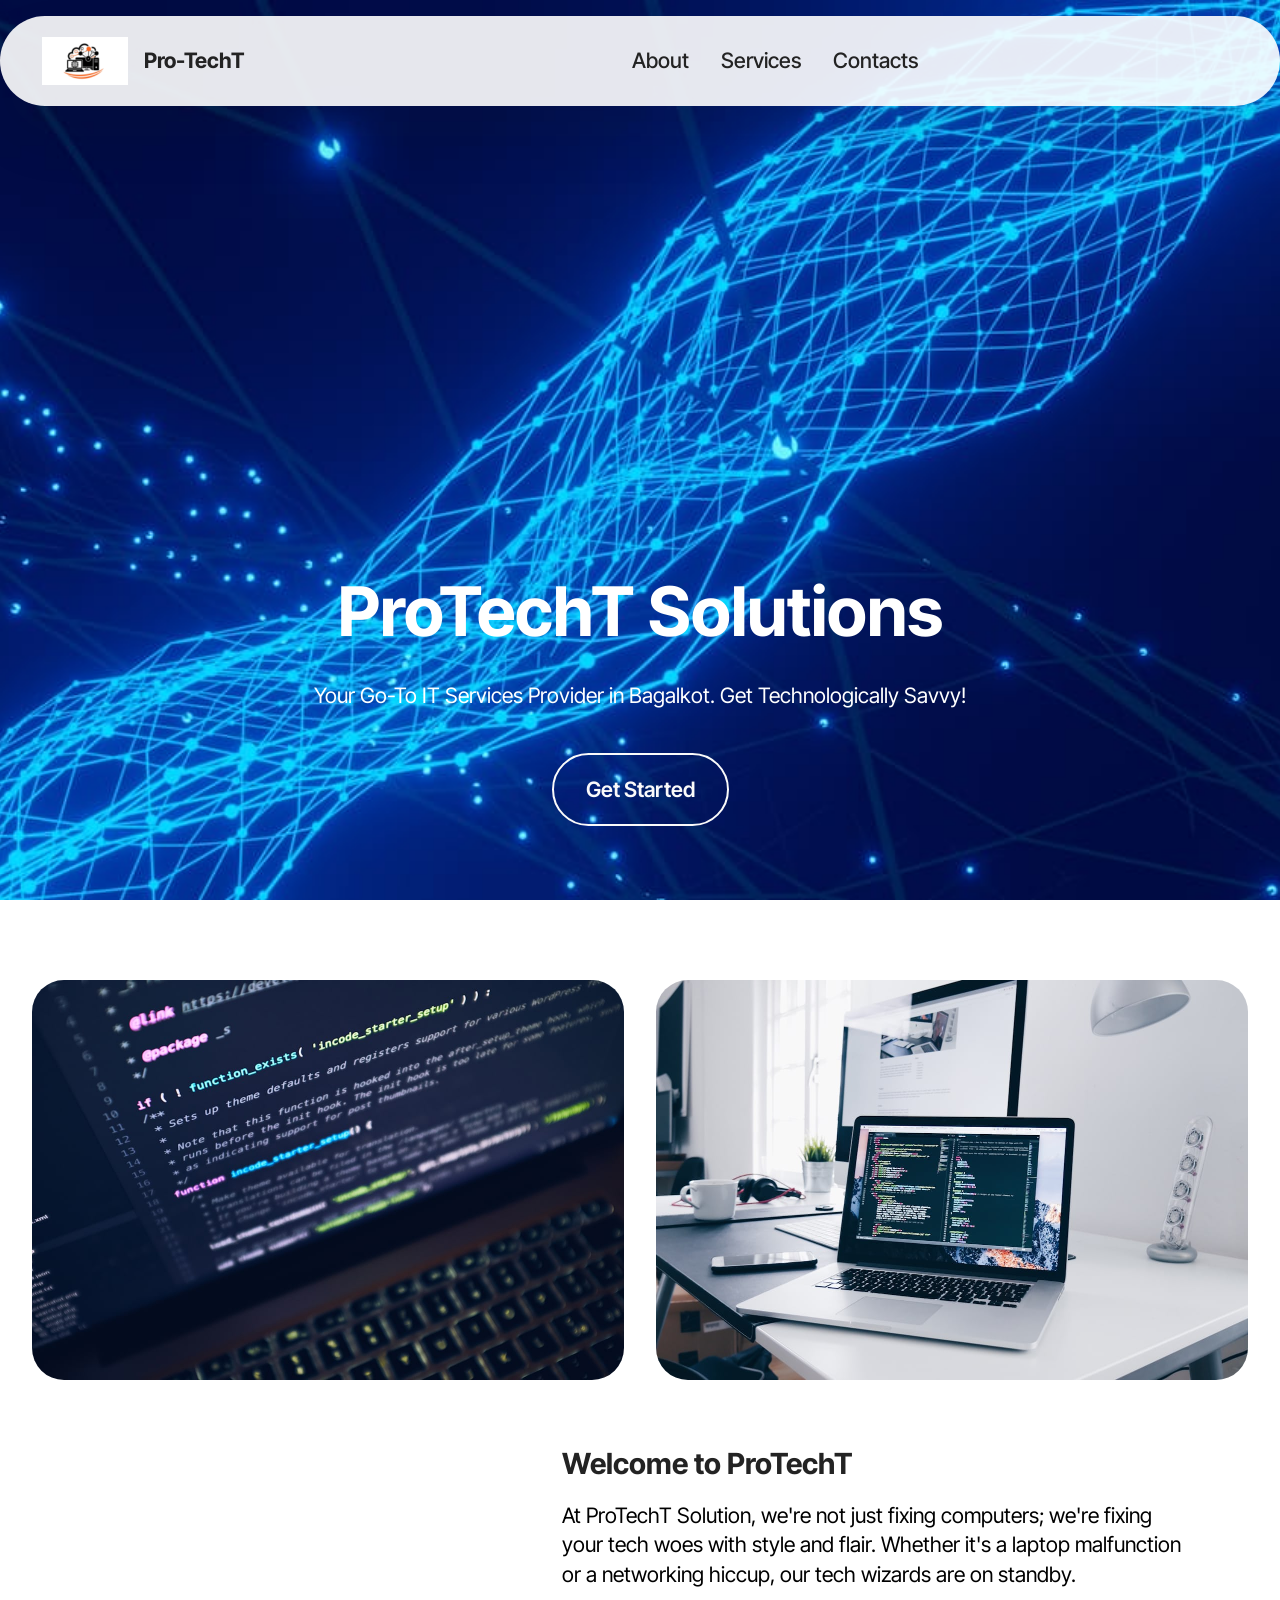
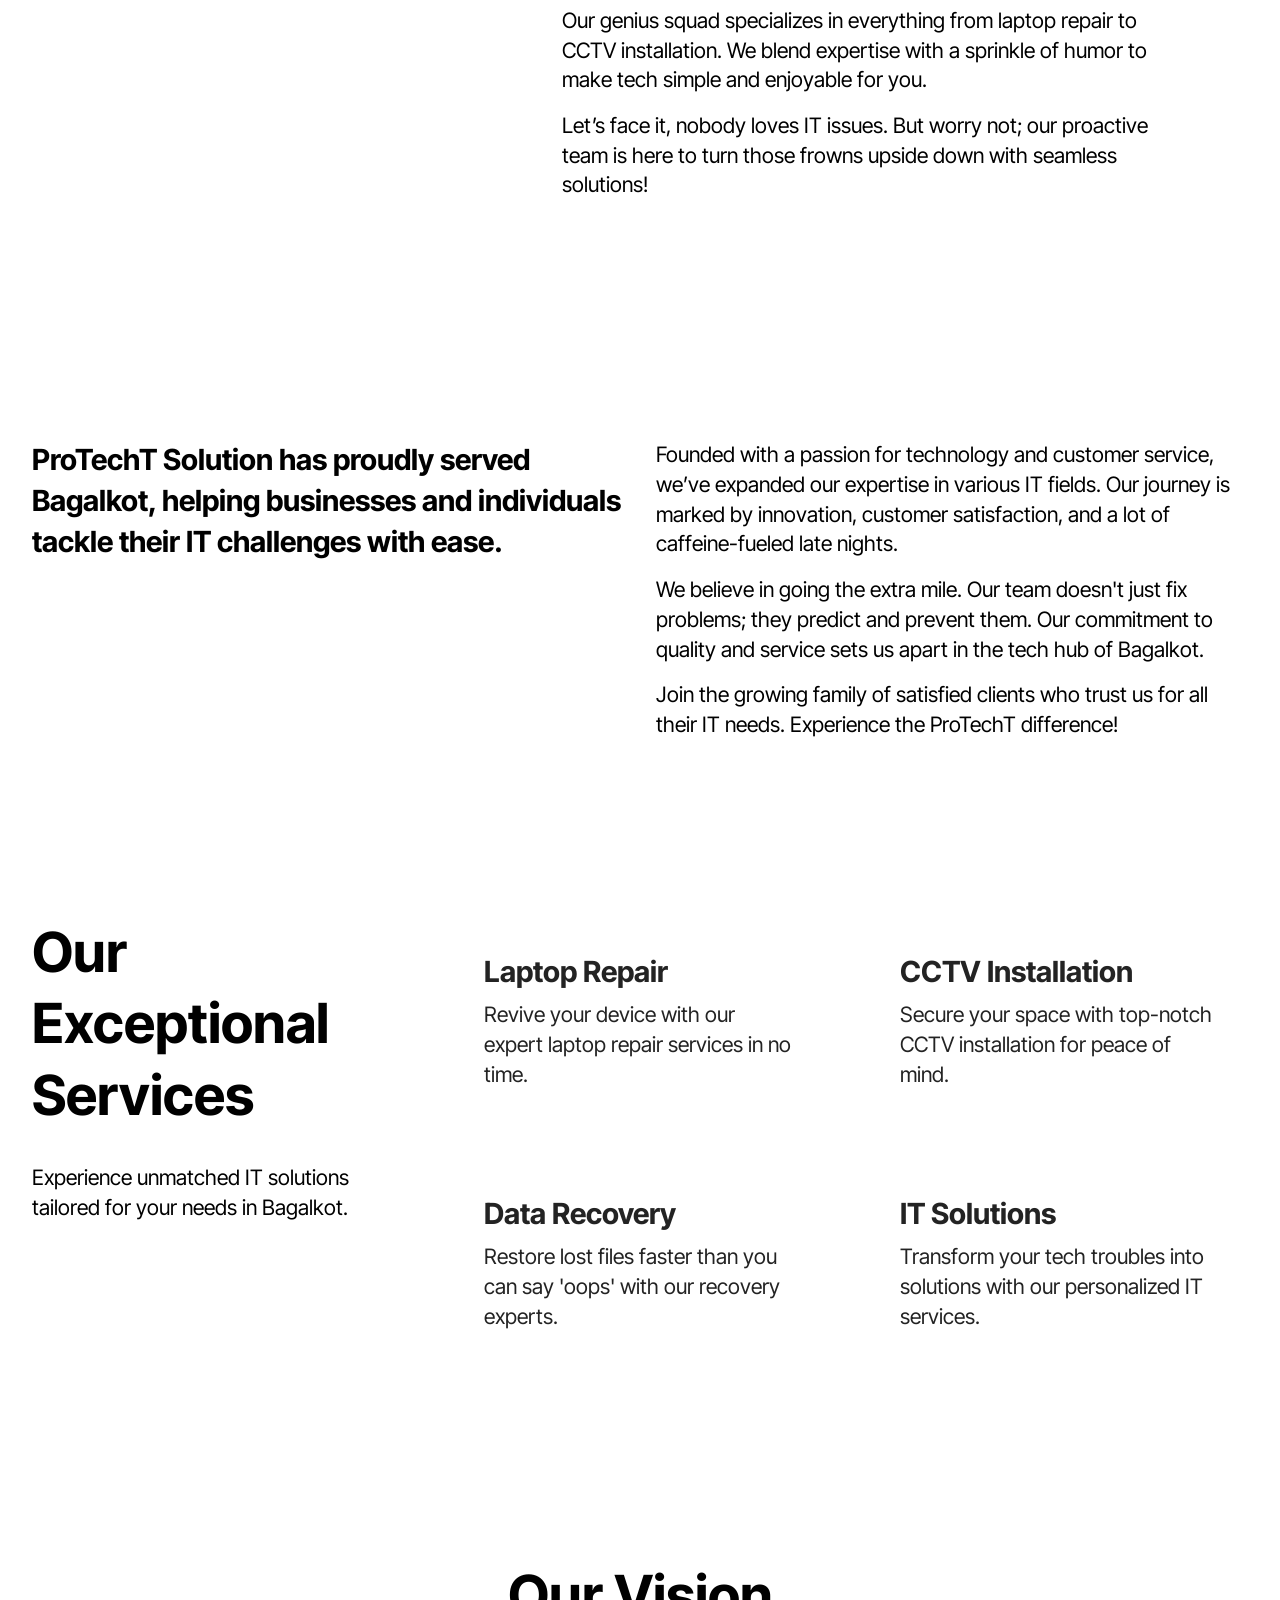
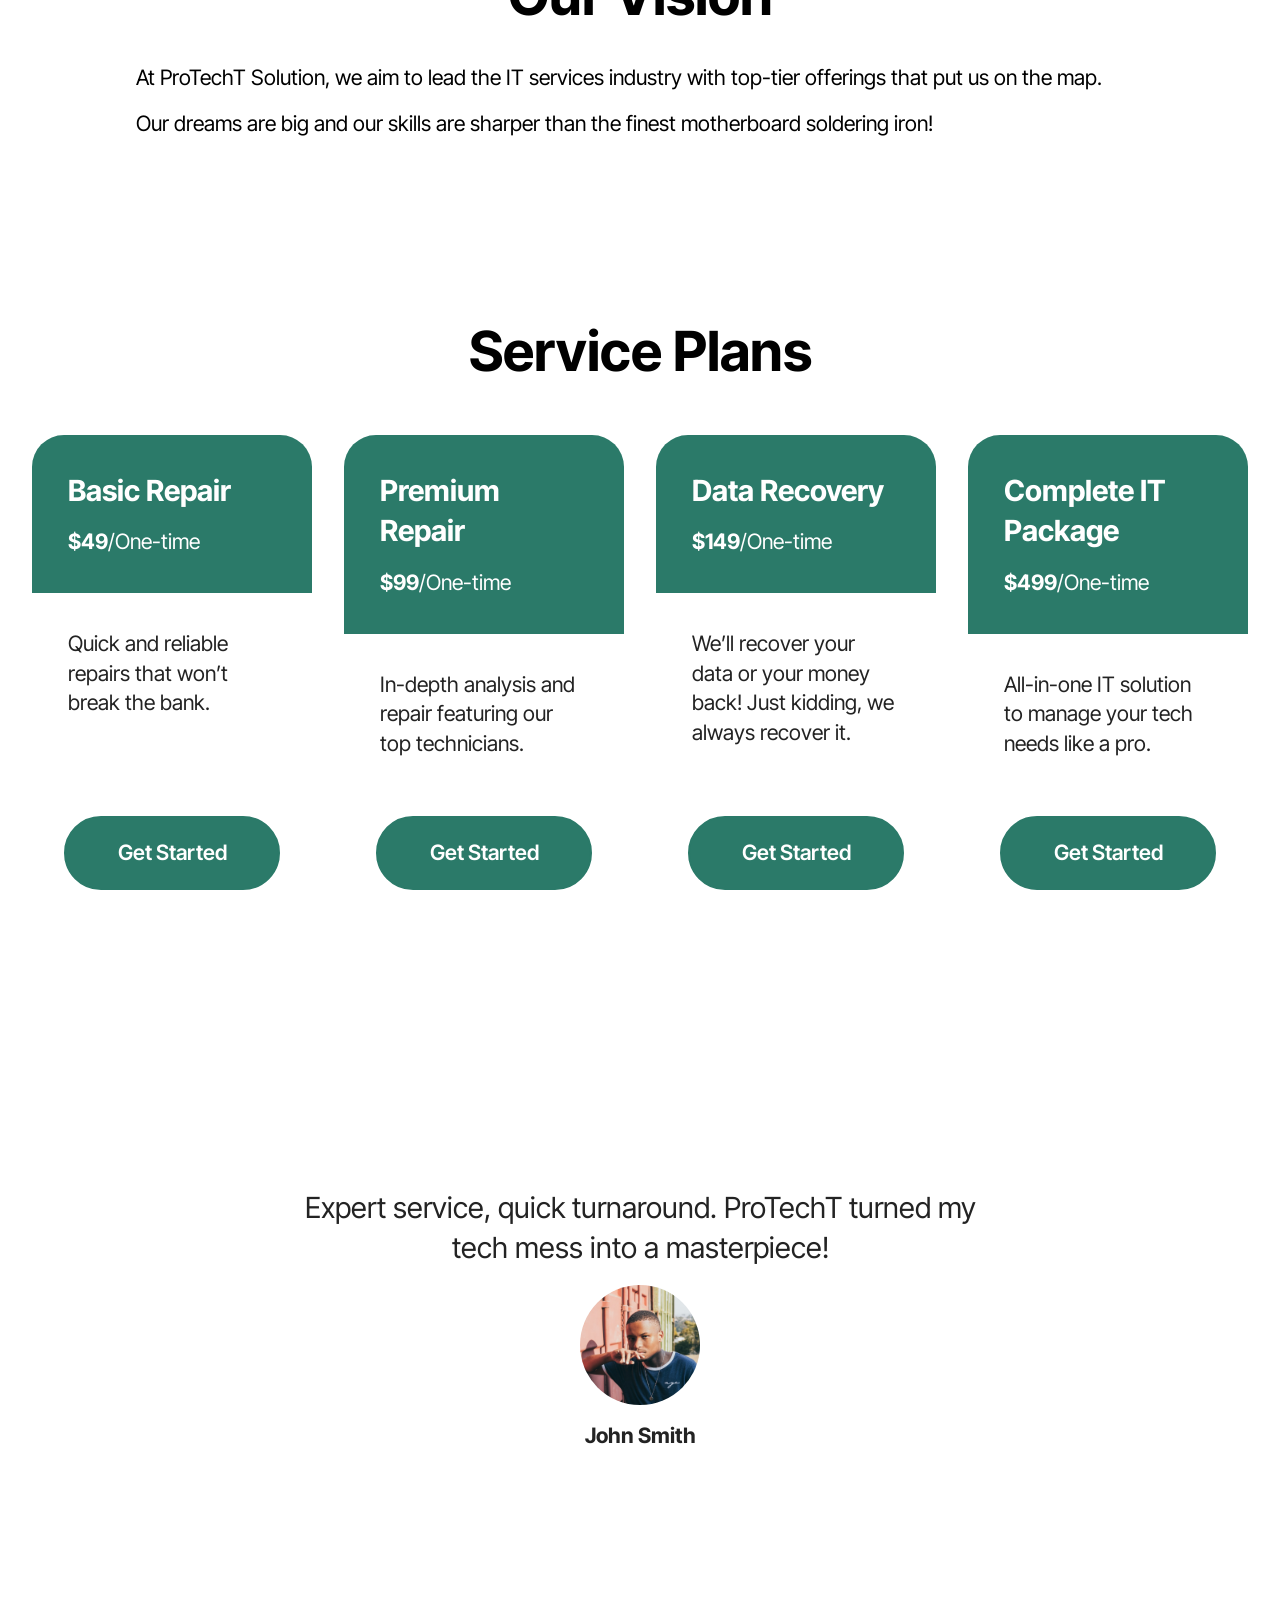
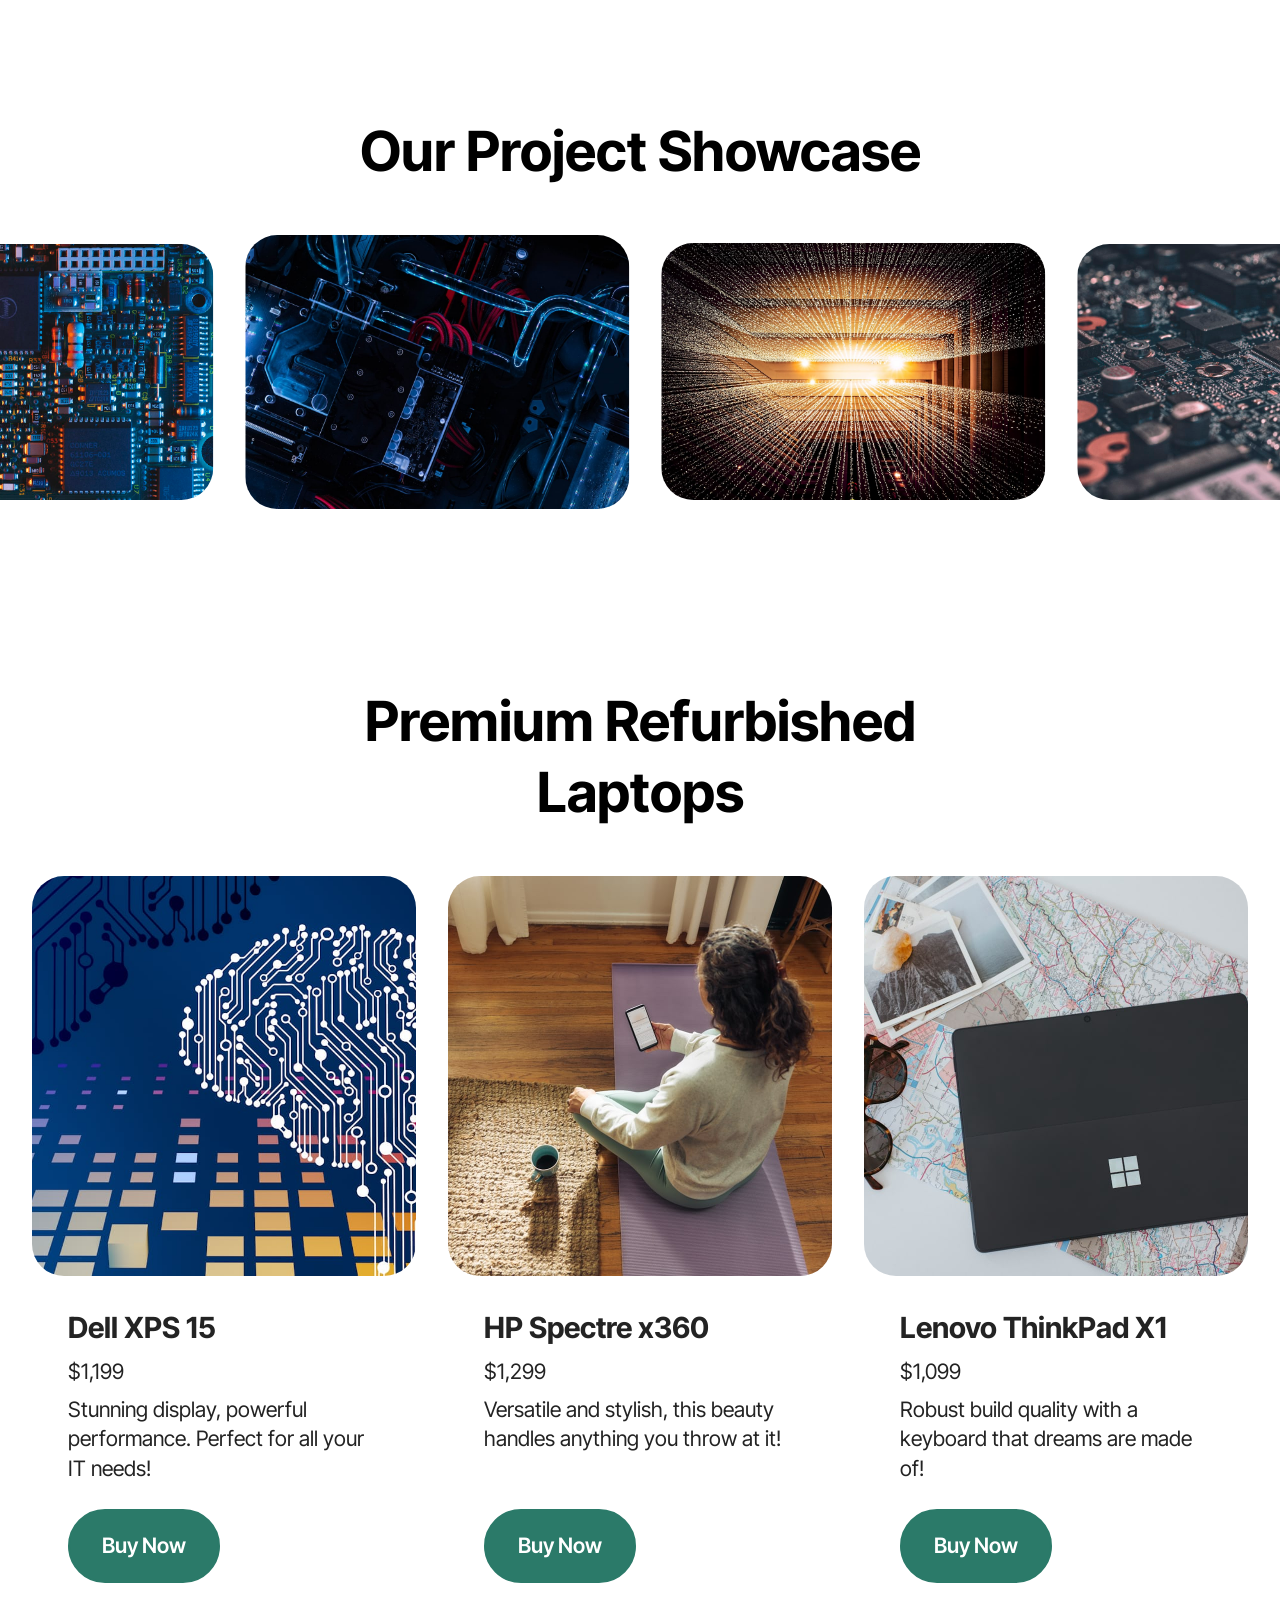
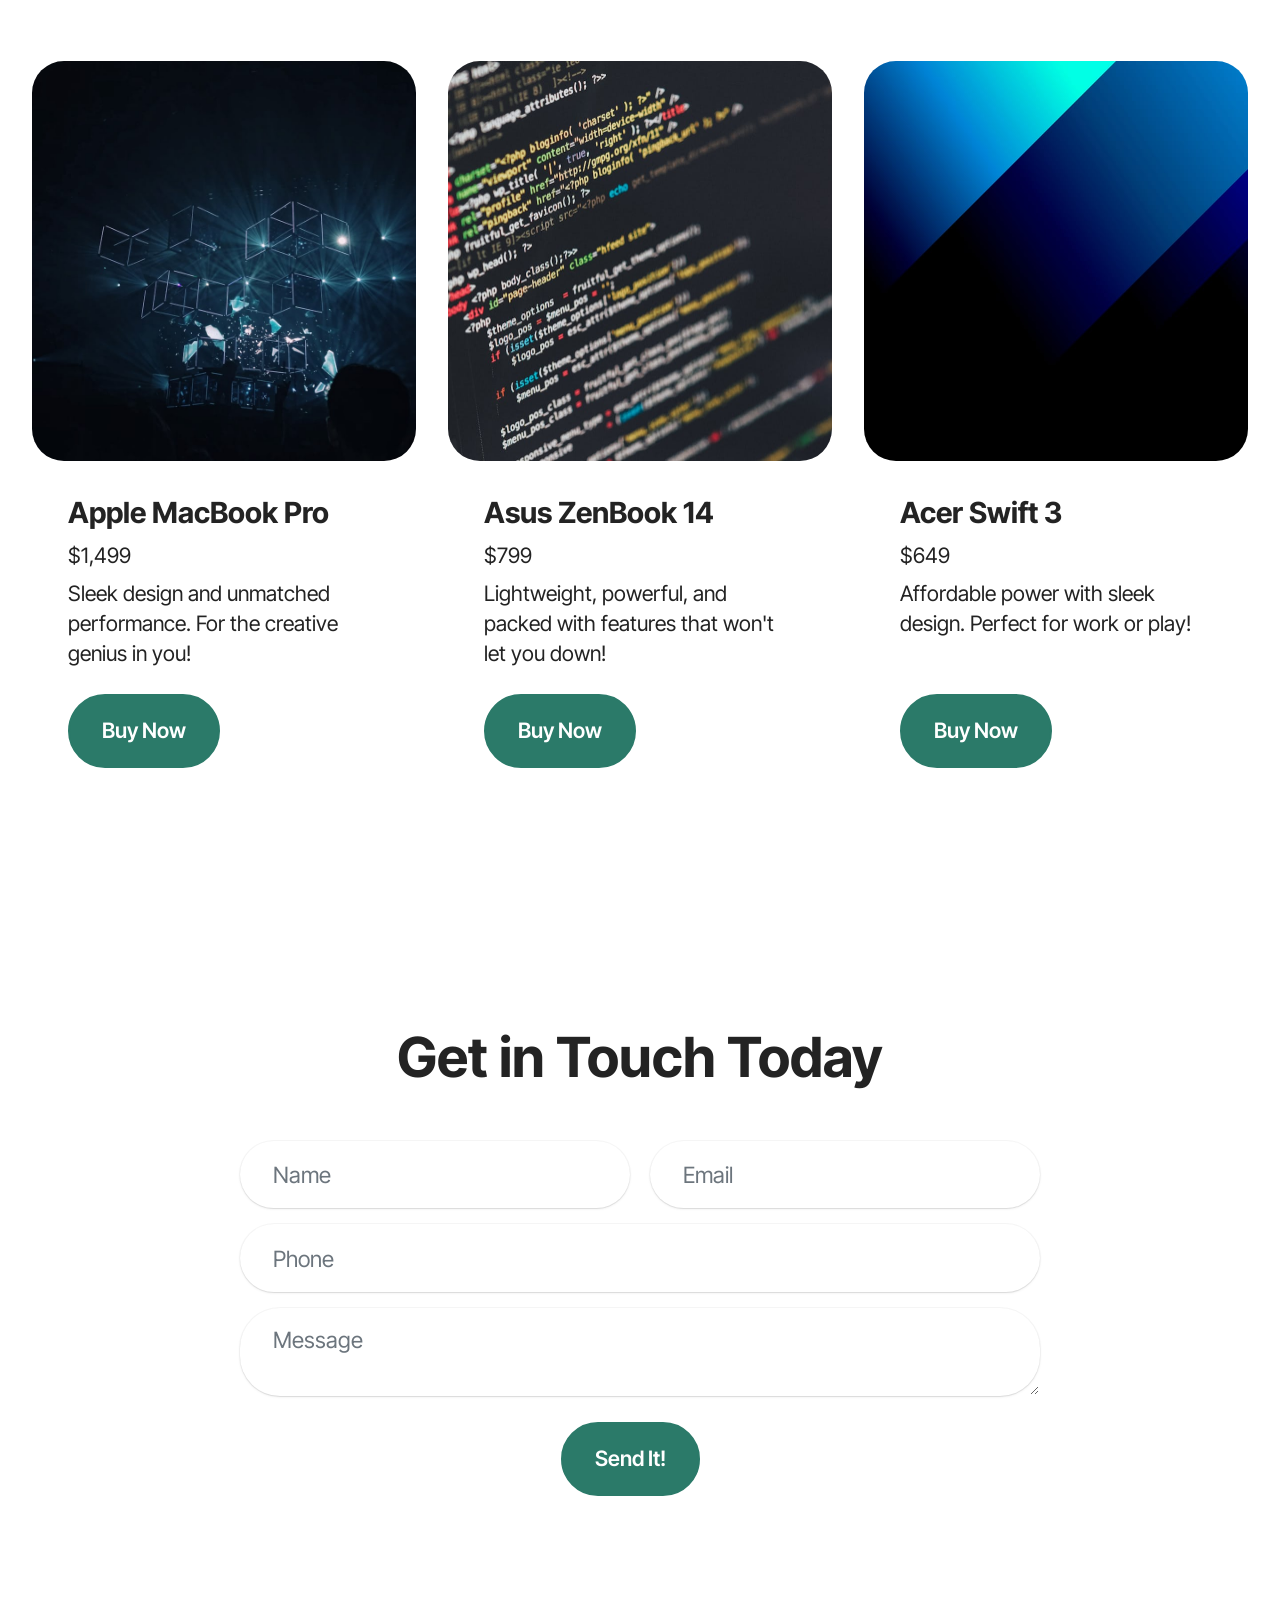
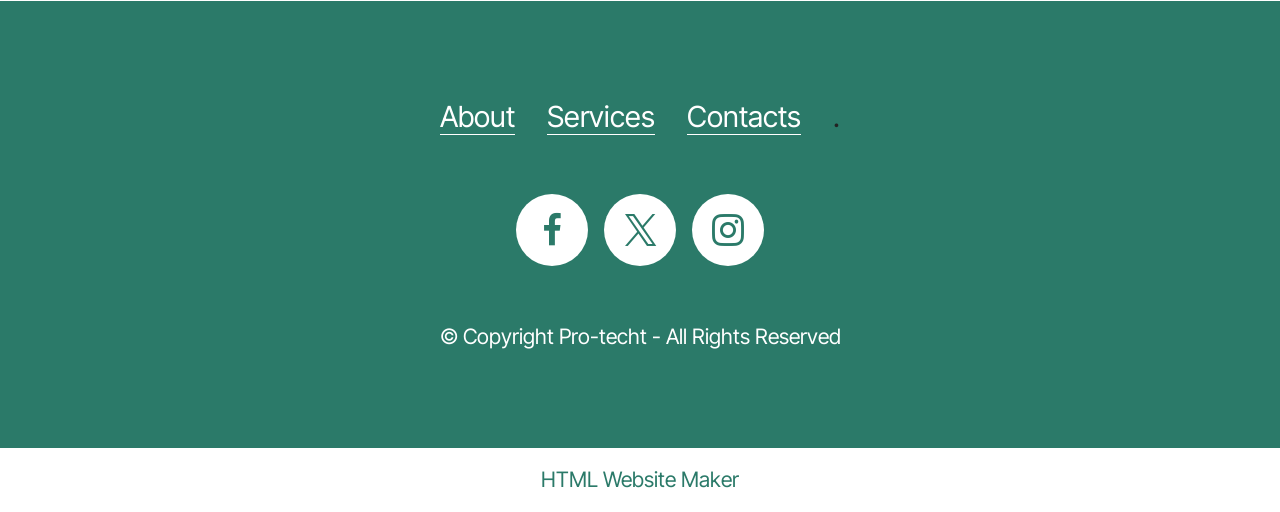
==== commit 6ddea63d: ". ." ====
--- a/page1.html
+++ b/page1.html
@@ -20,7 +20,7 @@
   <link rel="stylesheet" href="assets/theme/css/style.css">
   <link rel="preload" href="https://fonts.googleapis.com/css?family=Inter+Tight:100,200,300,400,500,600,700,800,900,100i,200i,300i,400i,500i,600i,700i,800i,900i&display=swap" as="style" onload="this.onload=null;this.rel='stylesheet'">
   <noscript><link rel="stylesheet" href="https://fonts.googleapis.com/css?family=Inter+Tight:100,200,300,400,500,600,700,800,900,100i,200i,300i,400i,500i,600i,700i,800i,900i&display=swap"></noscript>
-  <link rel="preload" as="style" href="assets/mobirise/css/mbr-additional.css?v=B6Inko"><link rel="stylesheet" href="assets/mobirise/css/mbr-additional.css?v=B6Inko" type="text/css">
+  <link rel="preload" as="style" href="assets/mobirise/css/mbr-additional.css?v=2U9qQm"><link rel="stylesheet" href="assets/mobirise/css/mbr-additional.css?v=2U9qQm" type="text/css">
 
   
   
@@ -515,7 +515,7 @@
         </div>
         <div class="row justify-content-center">
             <div class="col-lg-8 mx-auto mbr-form" data-form-type="formoid">
-                <form action="https://mobirise.eu/" method="POST" class="mbr-form form-with-styler" data-form-title="Form Name"><input type="hidden" name="email" data-form-email="true" value="Gw4Tf34zHkKp3OGimVHELLmqXETU4xMsh61RGkXIXZMNFDIkWsJhAUx1NdbywhCgXRUt2eSMZ/670WahxiVnjO5VV+ZWvgwnaafUcewX2pCIM13Cf+y3uf7Tvwxq3x/s">
+                <form action="https://mobirise.eu/" method="POST" class="mbr-form form-with-styler" data-form-title="Form Name"><input type="hidden" name="email" data-form-email="true" value="OUbXbXTSqeBlazS4IlmZ0gJXl3xH+fJN9WrYYLVfAwv/nxXu/In37V0iZ1znqj41NhCAEgExlbCkUZdYzaFZtbwyXSovrbGV0H1NXS6ehDV39fcCJD+V0fuSoDaQjvnp">
                     <div class="row">
                         <div hidden="hidden" data-form-alert="" class="alert alert-success col-12">Thanks for filling out the form!</div>
                         <div hidden="hidden" data-form-alert-danger="" class="alert alert-danger col-12">
@@ -591,7 +591,7 @@
             </div>
         </div>
     </div>
-</section><section class="display-7" style="padding: 0;align-items: center;justify-content: center;flex-wrap: wrap;    align-content: center;display: flex;position: relative;height: 4rem;"><a href="https://mobiri.se/" style="flex: 1 1;height: 4rem;position: absolute;width: 100%;z-index: 1;"><img alt="" style="height: 4rem;" src="[data-uri]"></a><p style="margin: 0;text-align: center;" class="display-7">&#8204;</p><a style="z-index:1" href="https://mobirise.com">Mobirise.com </a></section><script src="assets/bootstrap/js/bootstrap.bundle.min.js"></script>  <script src="assets/parallax/jarallax.js"></script>  <script src="assets/smoothscroll/smooth-scroll.js"></script>  <script src="assets/ytplayer/index.js"></script>  <script src="assets/dropdown/js/navbar-dropdown.js"></script>  <script src="assets/scrollgallery/scroll-gallery.js"></script>  <script src="assets/theme/js/script.js"></script>  <script src="assets/formoid/formoid.min.js"></script>  
+</section><section class="display-7" style="padding: 0;align-items: center;justify-content: center;flex-wrap: wrap;    align-content: center;display: flex;position: relative;height: 4rem;"><a href="https://mobiri.se/" style="flex: 1 1;height: 4rem;position: absolute;width: 100%;z-index: 1;"><img alt="" style="height: 4rem;" src="[data-uri]"></a><p style="margin: 0;text-align: center;" class="display-7">&#8204;</p><a style="z-index:1" href="https://mobirise.com/html-builder.html">HTML Website Maker</a></section><script src="assets/bootstrap/js/bootstrap.bundle.min.js"></script>  <script src="assets/parallax/jarallax.js"></script>  <script src="assets/smoothscroll/smooth-scroll.js"></script>  <script src="assets/ytplayer/index.js"></script>  <script src="assets/dropdown/js/navbar-dropdown.js"></script>  <script src="assets/scrollgallery/scroll-gallery.js"></script>  <script src="assets/theme/js/script.js"></script>  <script src="assets/formoid/formoid.min.js"></script>  
   
   
   <input name="animation" type="hidden">
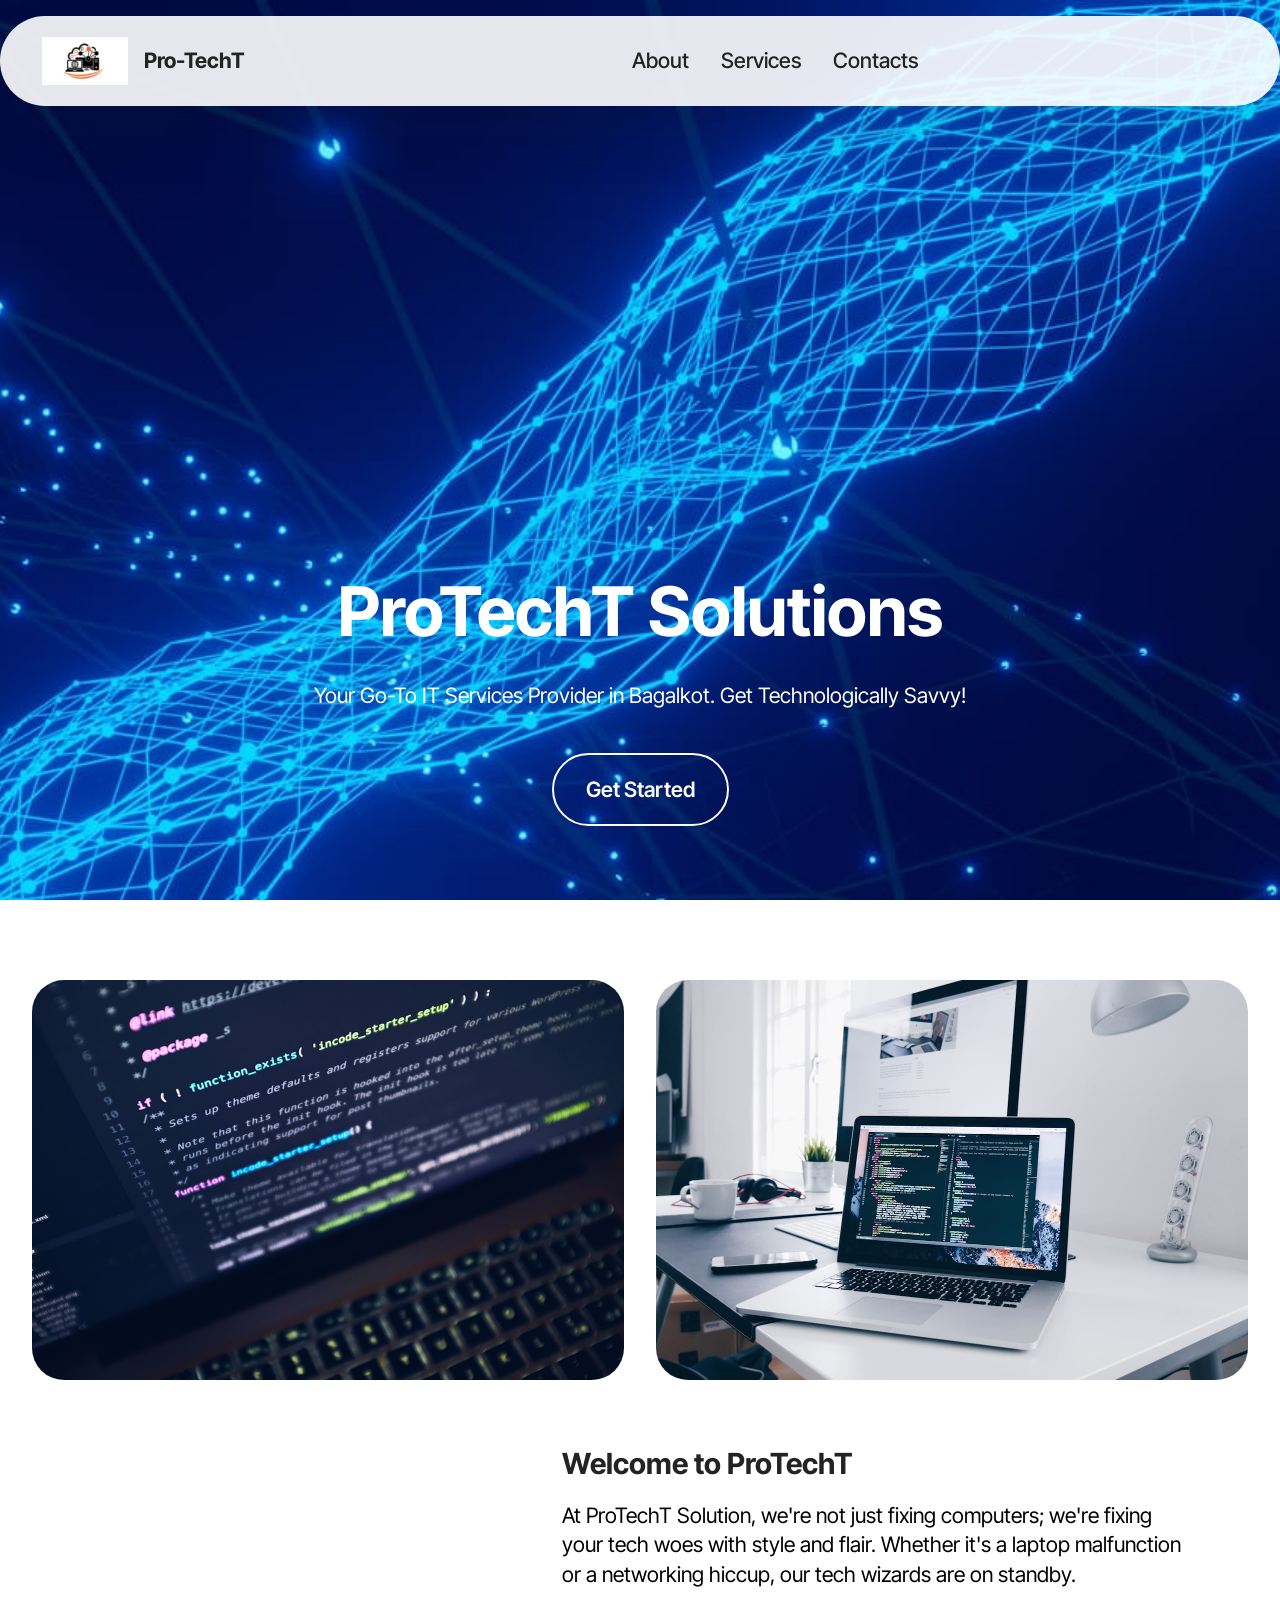
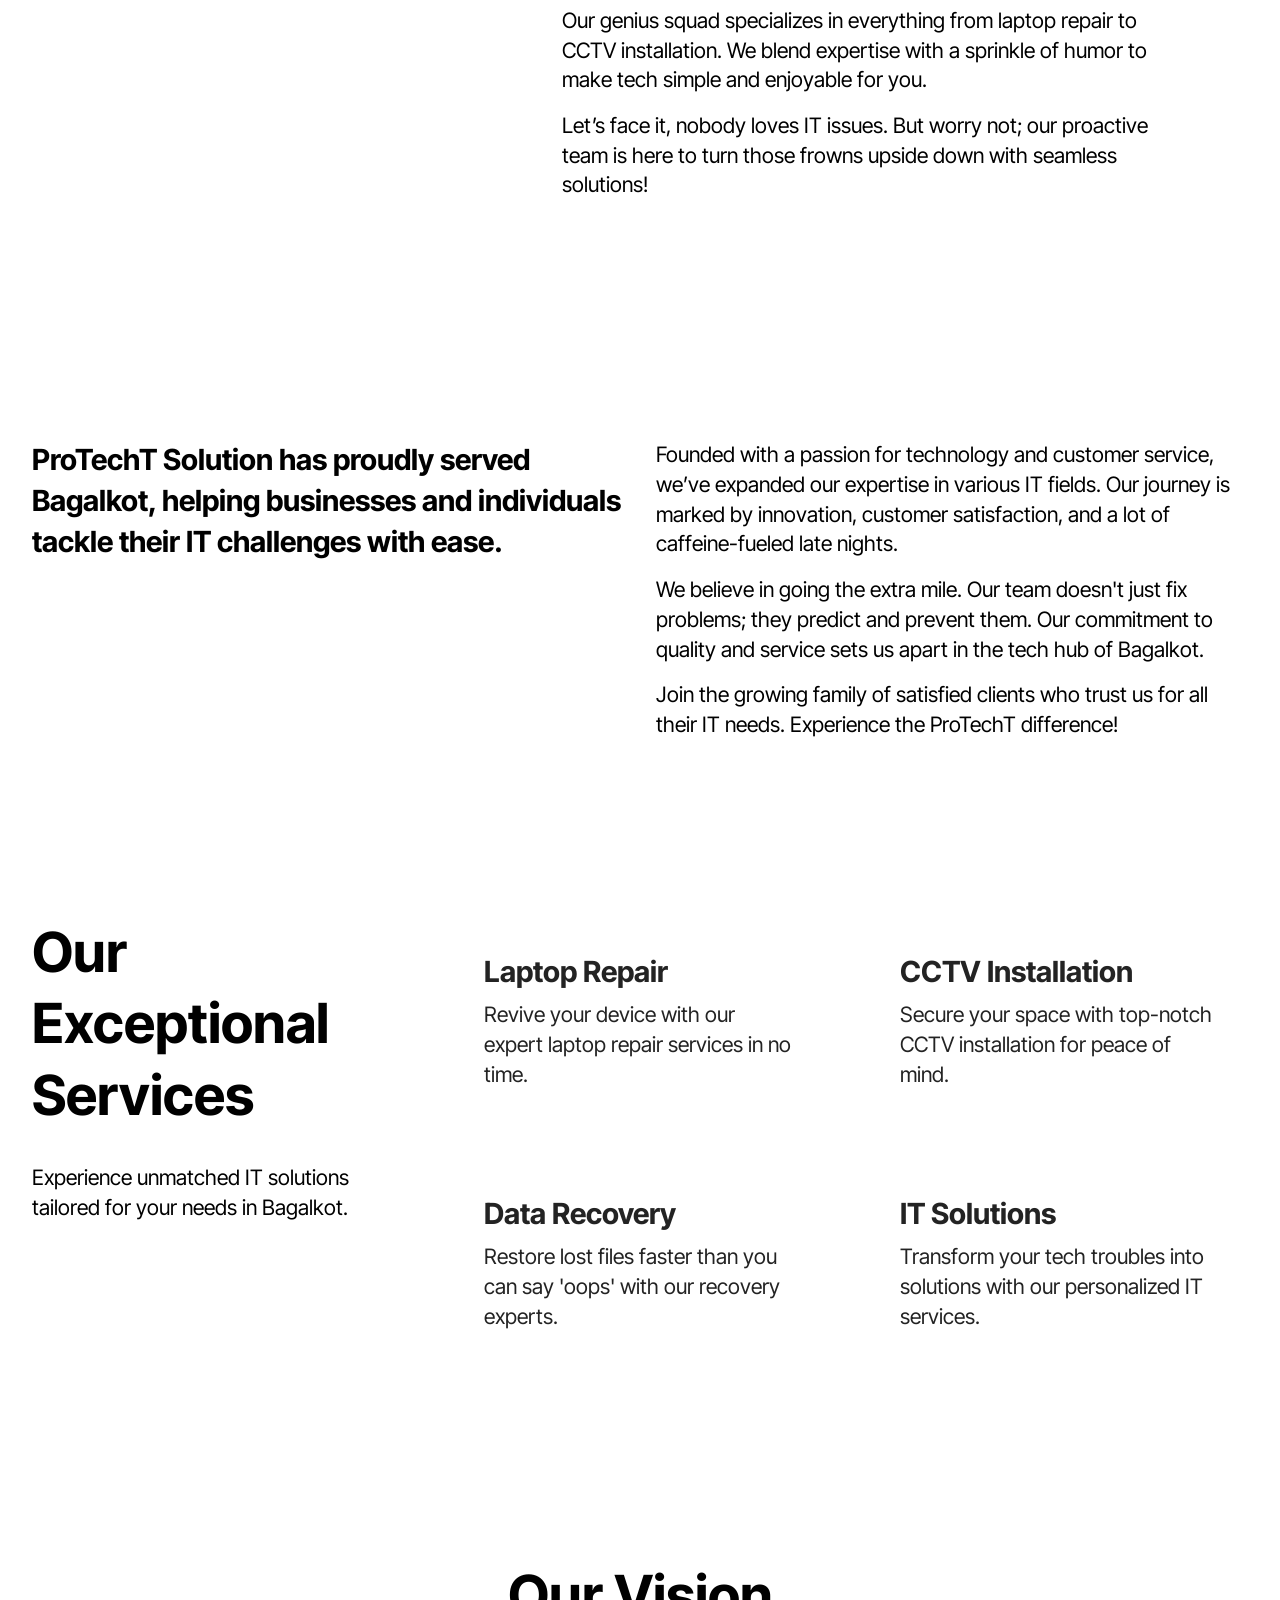
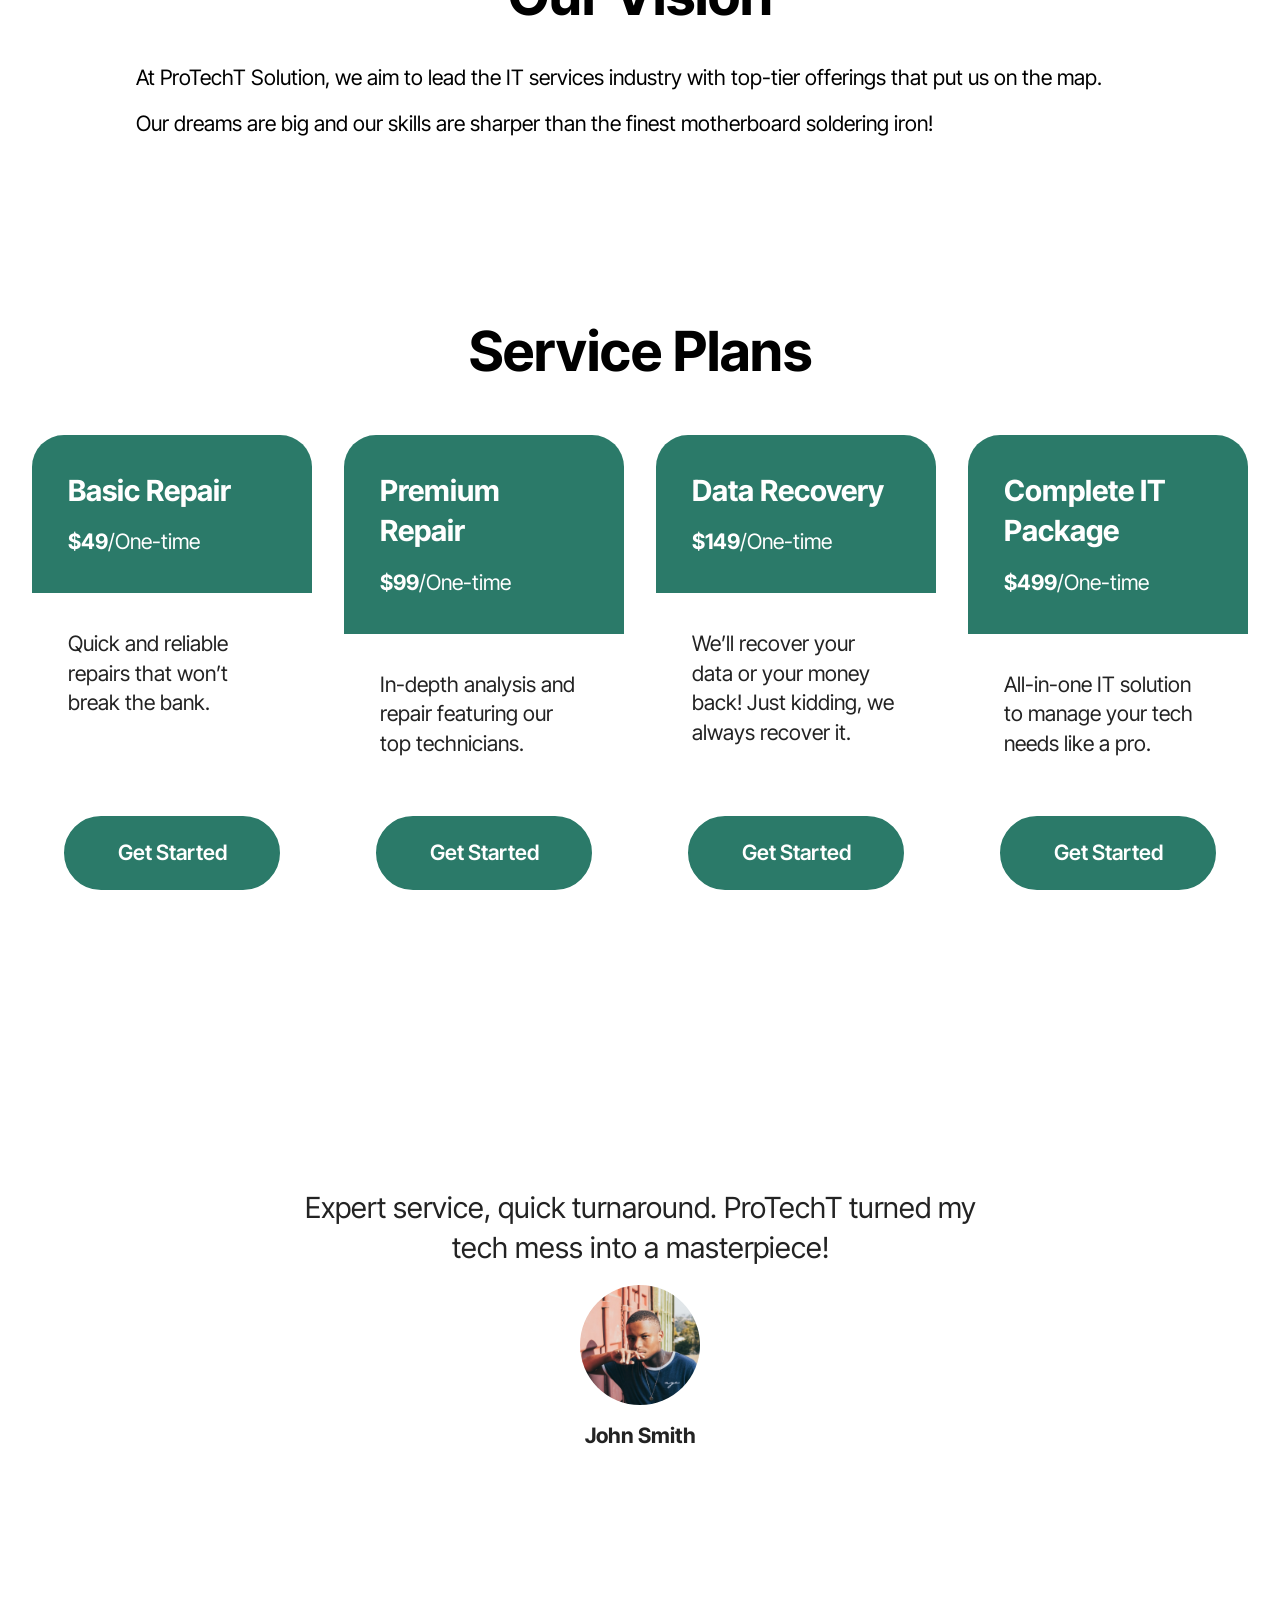
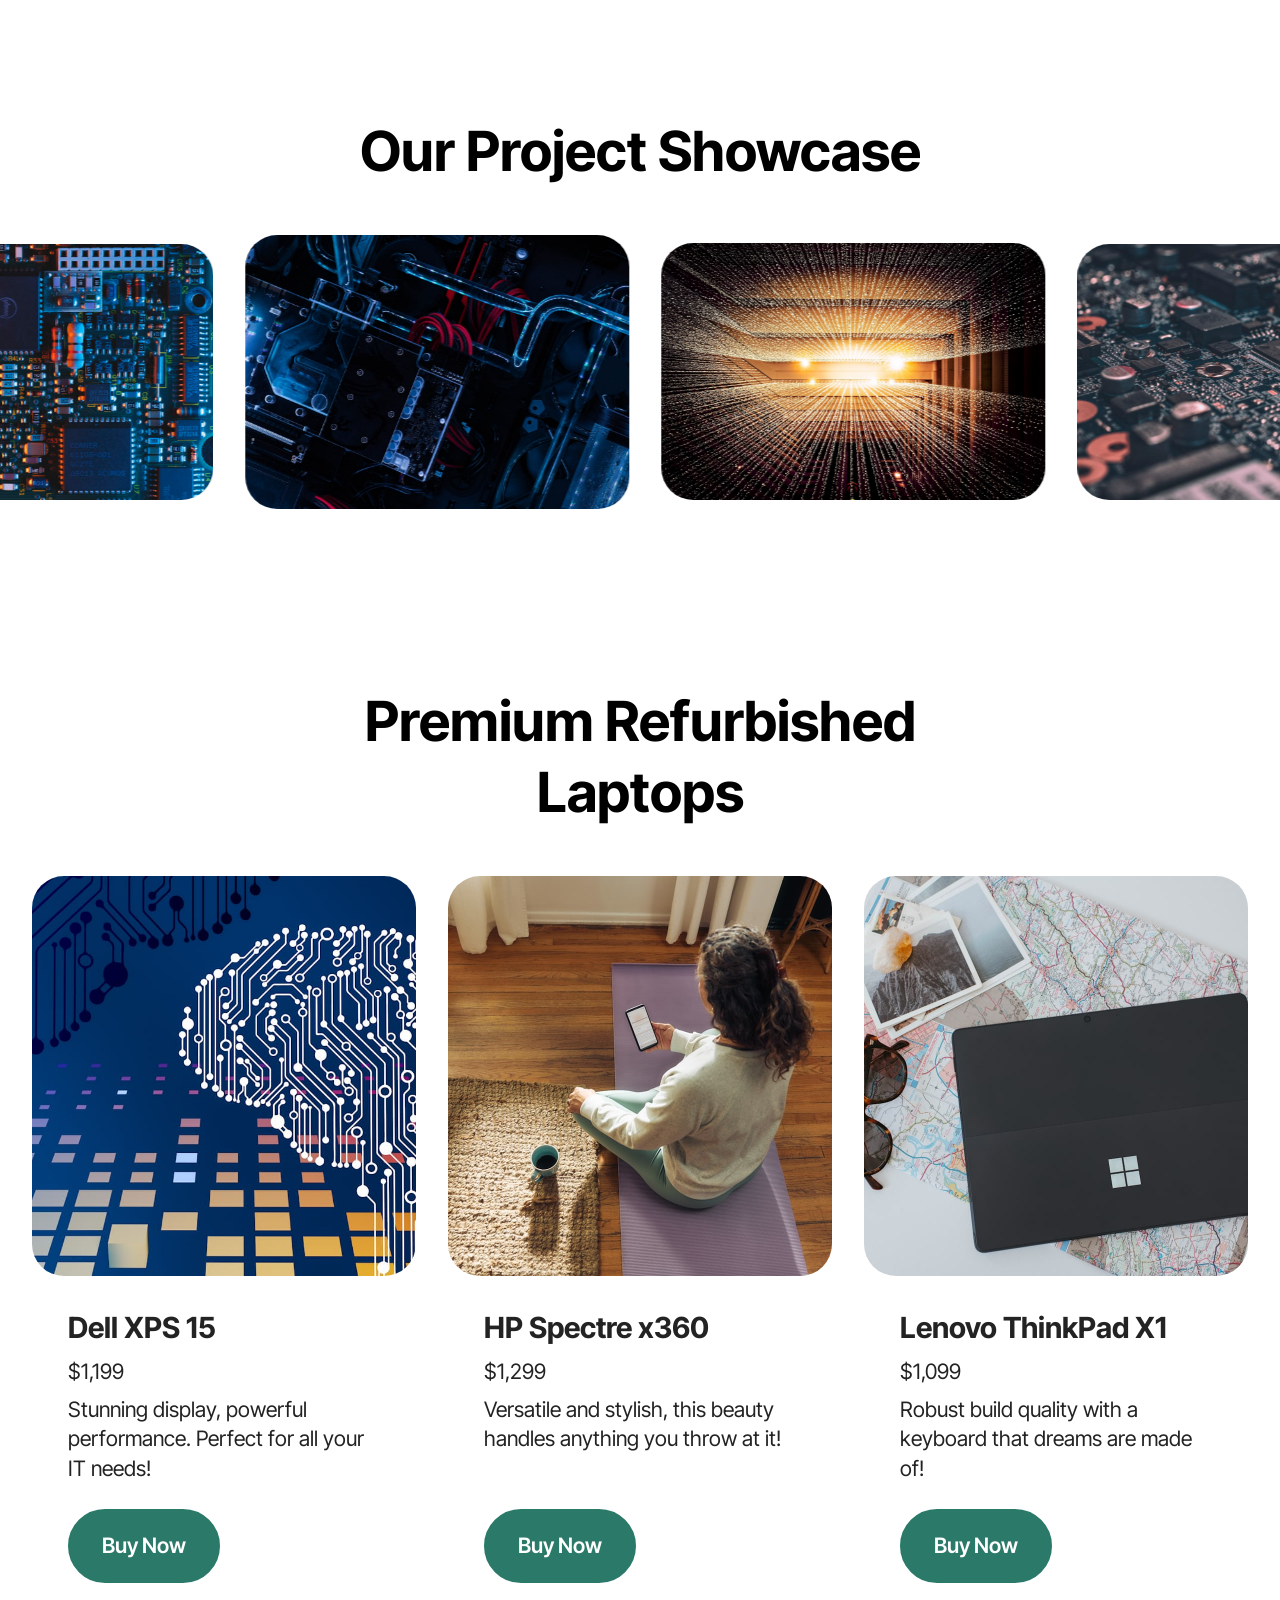
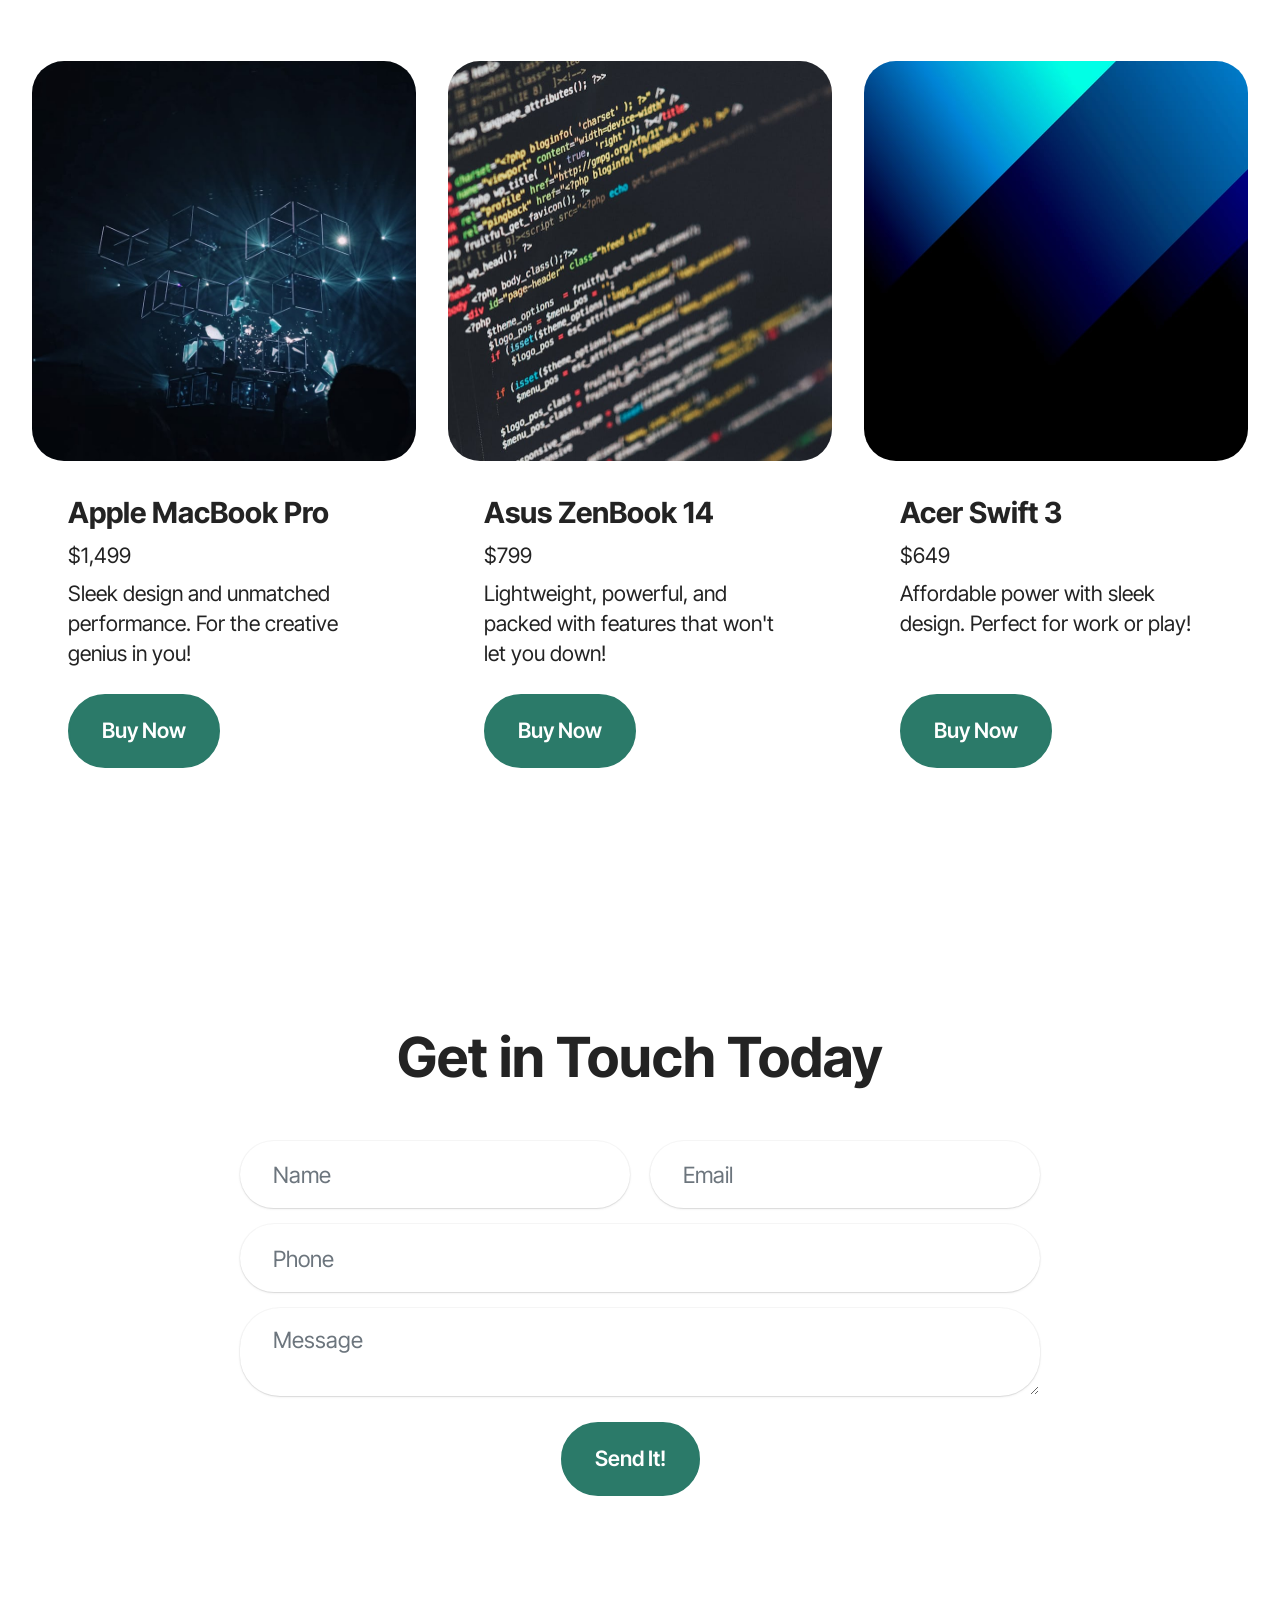
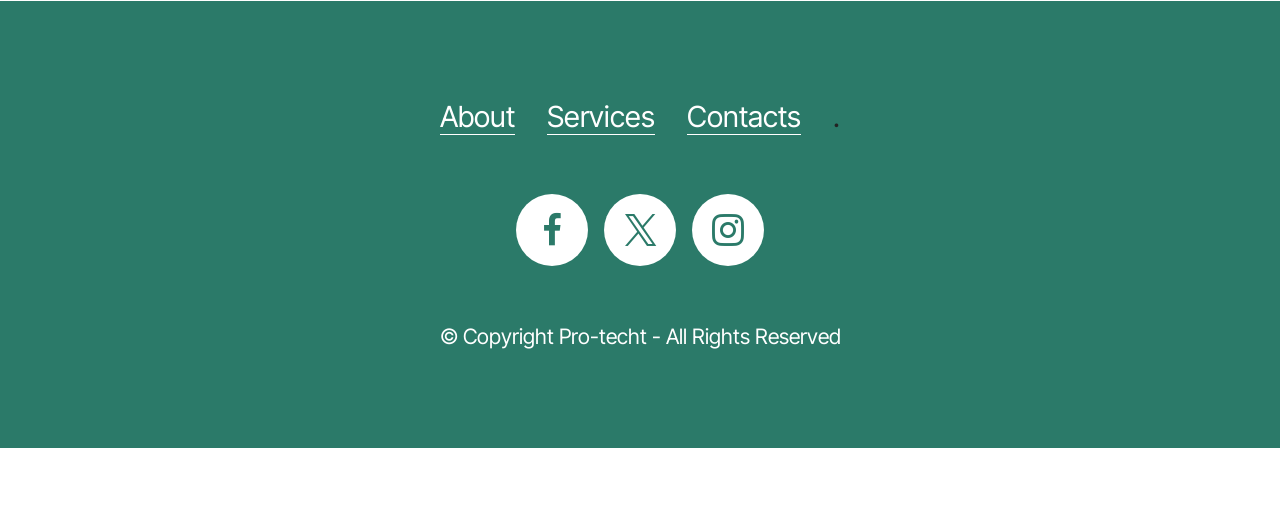
==== commit 37ce33df: ". ." ====
--- a/page1.html
+++ b/page1.html
@@ -20,7 +20,7 @@
   <link rel="stylesheet" href="assets/theme/css/style.css">
   <link rel="preload" href="https://fonts.googleapis.com/css?family=Inter+Tight:100,200,300,400,500,600,700,800,900,100i,200i,300i,400i,500i,600i,700i,800i,900i&display=swap" as="style" onload="this.onload=null;this.rel='stylesheet'">
   <noscript><link rel="stylesheet" href="https://fonts.googleapis.com/css?family=Inter+Tight:100,200,300,400,500,600,700,800,900,100i,200i,300i,400i,500i,600i,700i,800i,900i&display=swap"></noscript>
-  <link rel="preload" as="style" href="assets/mobirise/css/mbr-additional.css?v=2U9qQm"><link rel="stylesheet" href="assets/mobirise/css/mbr-additional.css?v=2U9qQm" type="text/css">
+  <link rel="preload" as="style" href="assets/mobirise/css/mbr-additional.css?v=stAXIe"><link rel="stylesheet" href="assets/mobirise/css/mbr-additional.css?v=stAXIe" type="text/css">
 
   
   
@@ -515,7 +515,7 @@
         </div>
         <div class="row justify-content-center">
             <div class="col-lg-8 mx-auto mbr-form" data-form-type="formoid">
-                <form action="https://mobirise.eu/" method="POST" class="mbr-form form-with-styler" data-form-title="Form Name"><input type="hidden" name="email" data-form-email="true" value="OUbXbXTSqeBlazS4IlmZ0gJXl3xH+fJN9WrYYLVfAwv/nxXu/In37V0iZ1znqj41NhCAEgExlbCkUZdYzaFZtbwyXSovrbGV0H1NXS6ehDV39fcCJD+V0fuSoDaQjvnp">
+                <form action="https://mobirise.eu/" method="POST" class="mbr-form form-with-styler" data-form-title="Form Name"><input type="hidden" name="email" data-form-email="true" value="FVEK/glv88w8PRZLwEd9xT9wUl5RfaFmlyqmZF2J6l7NnIYuSCm5GlP3mPHR8TWAxfRtDttme/xvZl6NaSloWd0lDRTxRcminjlhIKOrYEGi4Hpk3IZ8/xkwgctpafli">
                     <div class="row">
                         <div hidden="hidden" data-form-alert="" class="alert alert-success col-12">Thanks for filling out the form!</div>
                         <div hidden="hidden" data-form-alert-danger="" class="alert alert-danger col-12">
@@ -591,7 +591,7 @@
             </div>
         </div>
     </div>
-</section><section class="display-7" style="padding: 0;align-items: center;justify-content: center;flex-wrap: wrap;    align-content: center;display: flex;position: relative;height: 4rem;"><a href="https://mobiri.se/" style="flex: 1 1;height: 4rem;position: absolute;width: 100%;z-index: 1;"><img alt="" style="height: 4rem;" src="[data-uri]"></a><p style="margin: 0;text-align: center;" class="display-7">&#8204;</p><a style="z-index:1" href="https://mobirise.com/html-builder.html">HTML Website Maker</a></section><script src="assets/bootstrap/js/bootstrap.bundle.min.js"></script>  <script src="assets/parallax/jarallax.js"></script>  <script src="assets/smoothscroll/smooth-scroll.js"></script>  <script src="assets/ytplayer/index.js"></script>  <script src="assets/dropdown/js/navbar-dropdown.js"></script>  <script src="assets/scrollgallery/scroll-gallery.js"></script>  <script src="assets/theme/js/script.js"></script>  <script src="assets/formoid/formoid.min.js"></script>  
+</section><section class="display-7" style="padding: 0;align-items: center;justify-content: center;flex-wrap: wrap;    align-content: center;display: flex;position: relative;height: 4rem;"><a href="https://mobiri.se/" style="flex: 1 1;height: 4rem;position: absolute;width: 100%;z-index: 1;"><img alt="" style="height: 4rem;" src="[data-uri]"></a><p style="margin: 0;text-align: center;" class="display-7">&#8204;</p><a style="z-index:1" href="https://mobirise.com">Mobirise </a></section><script src="assets/bootstrap/js/bootstrap.bundle.min.js"></script>  <script src="assets/parallax/jarallax.js"></script>  <script src="assets/smoothscroll/smooth-scroll.js"></script>  <script src="assets/ytplayer/index.js"></script>  <script src="assets/dropdown/js/navbar-dropdown.js"></script>  <script src="assets/scrollgallery/scroll-gallery.js"></script>  <script src="assets/theme/js/script.js"></script>  <script src="assets/formoid/formoid.min.js"></script>  
   
   
   <input name="animation" type="hidden">
